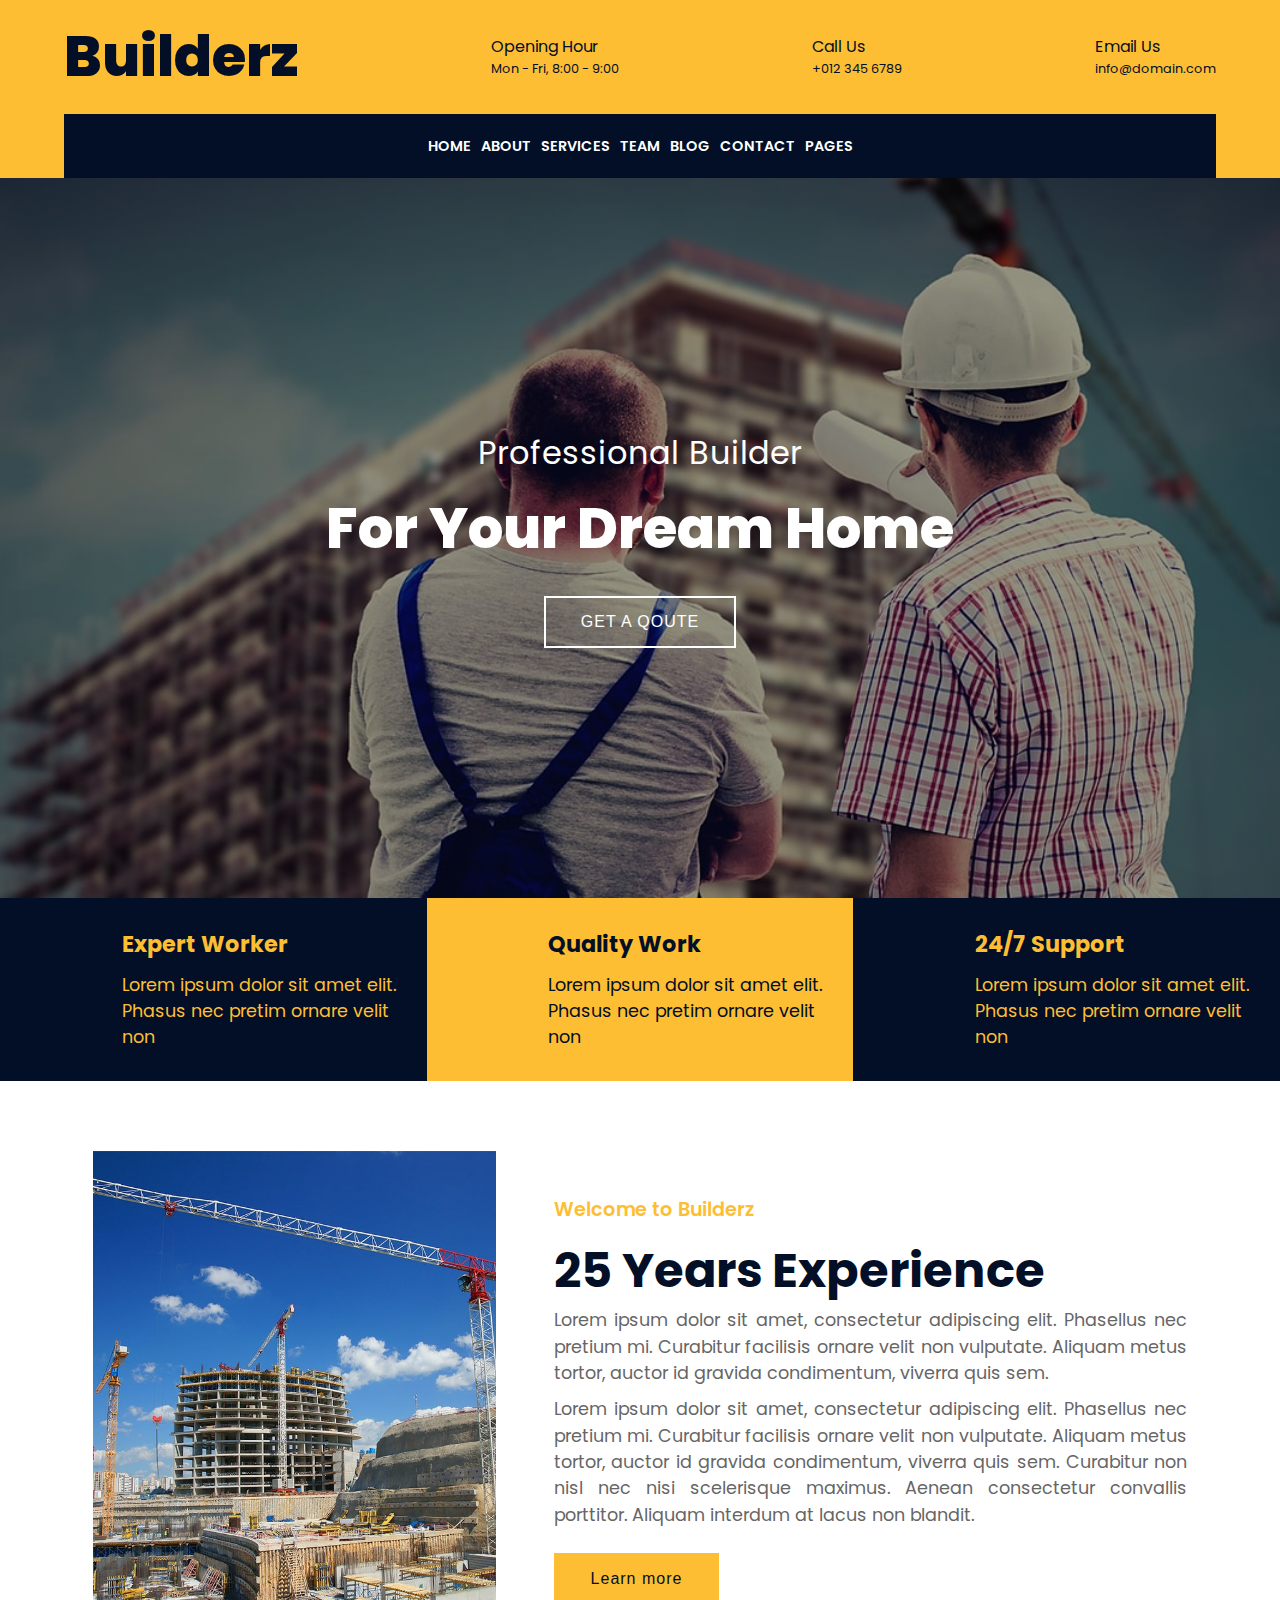
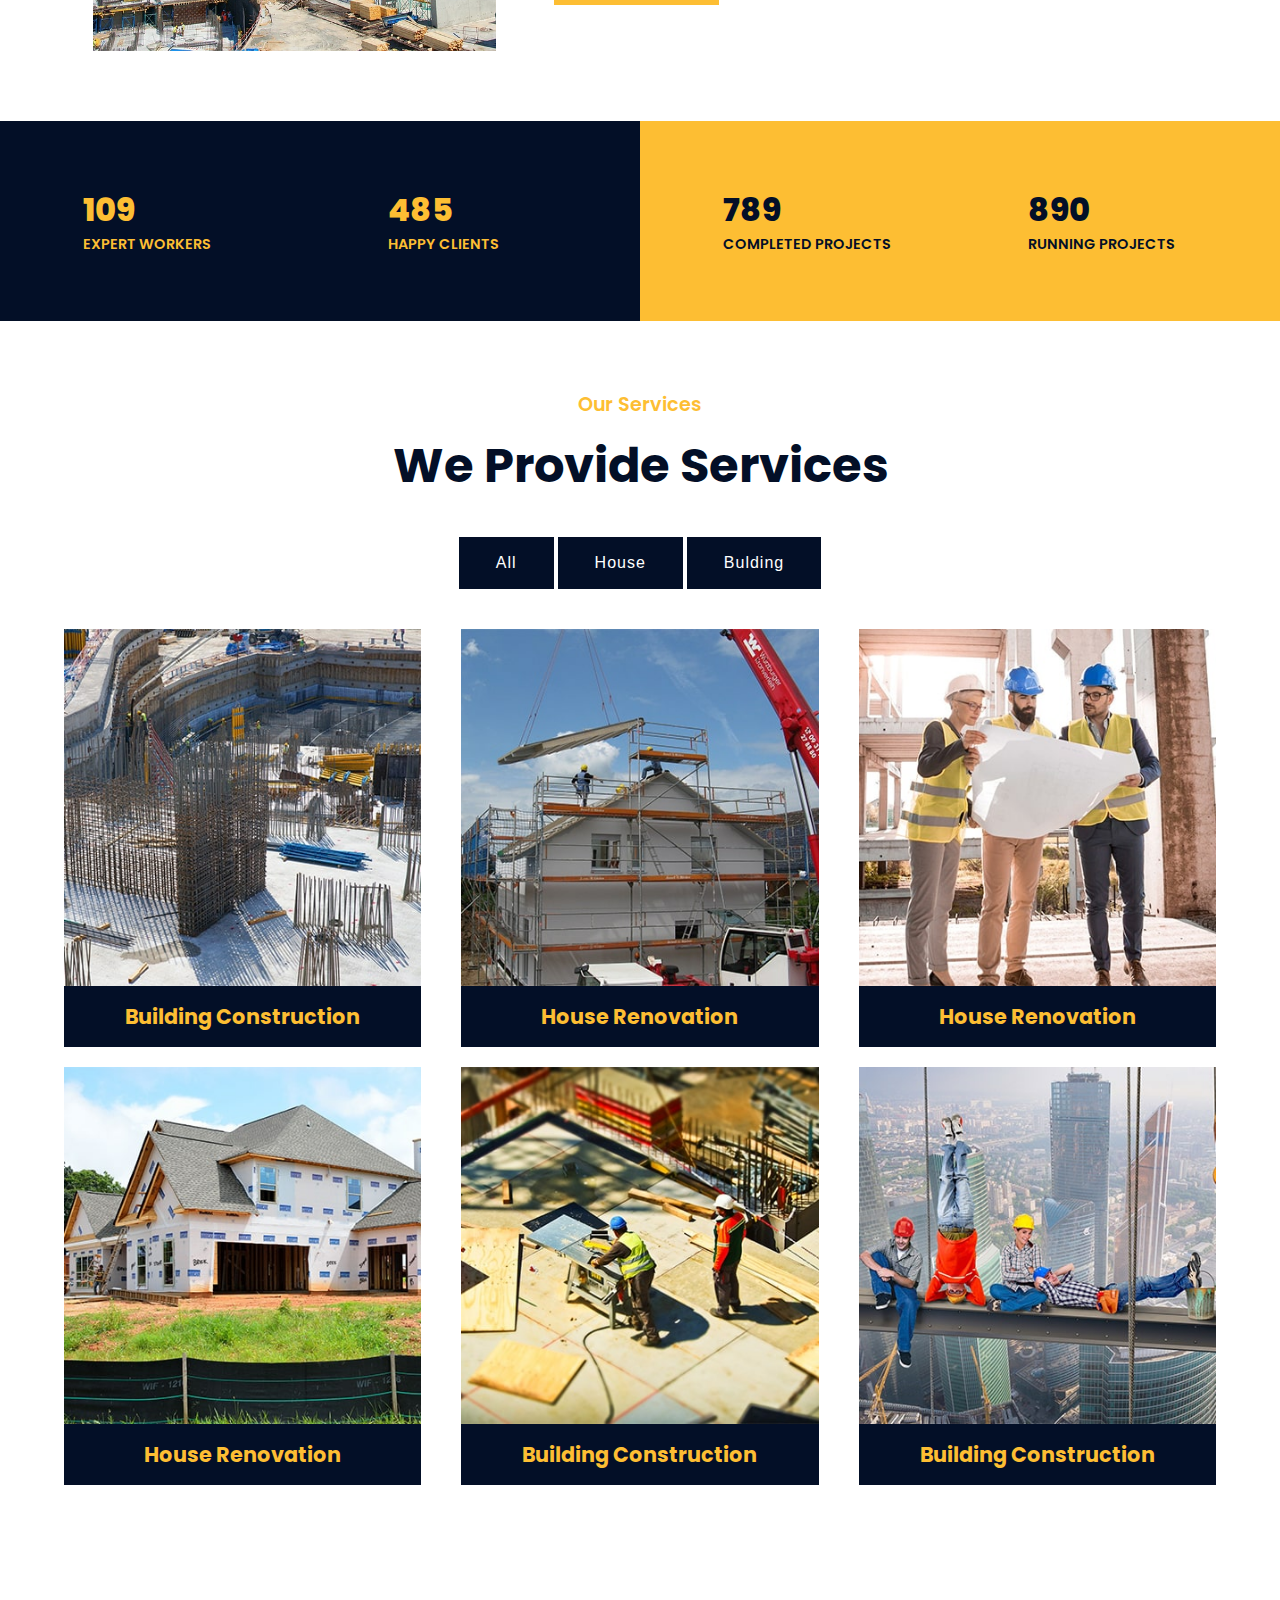
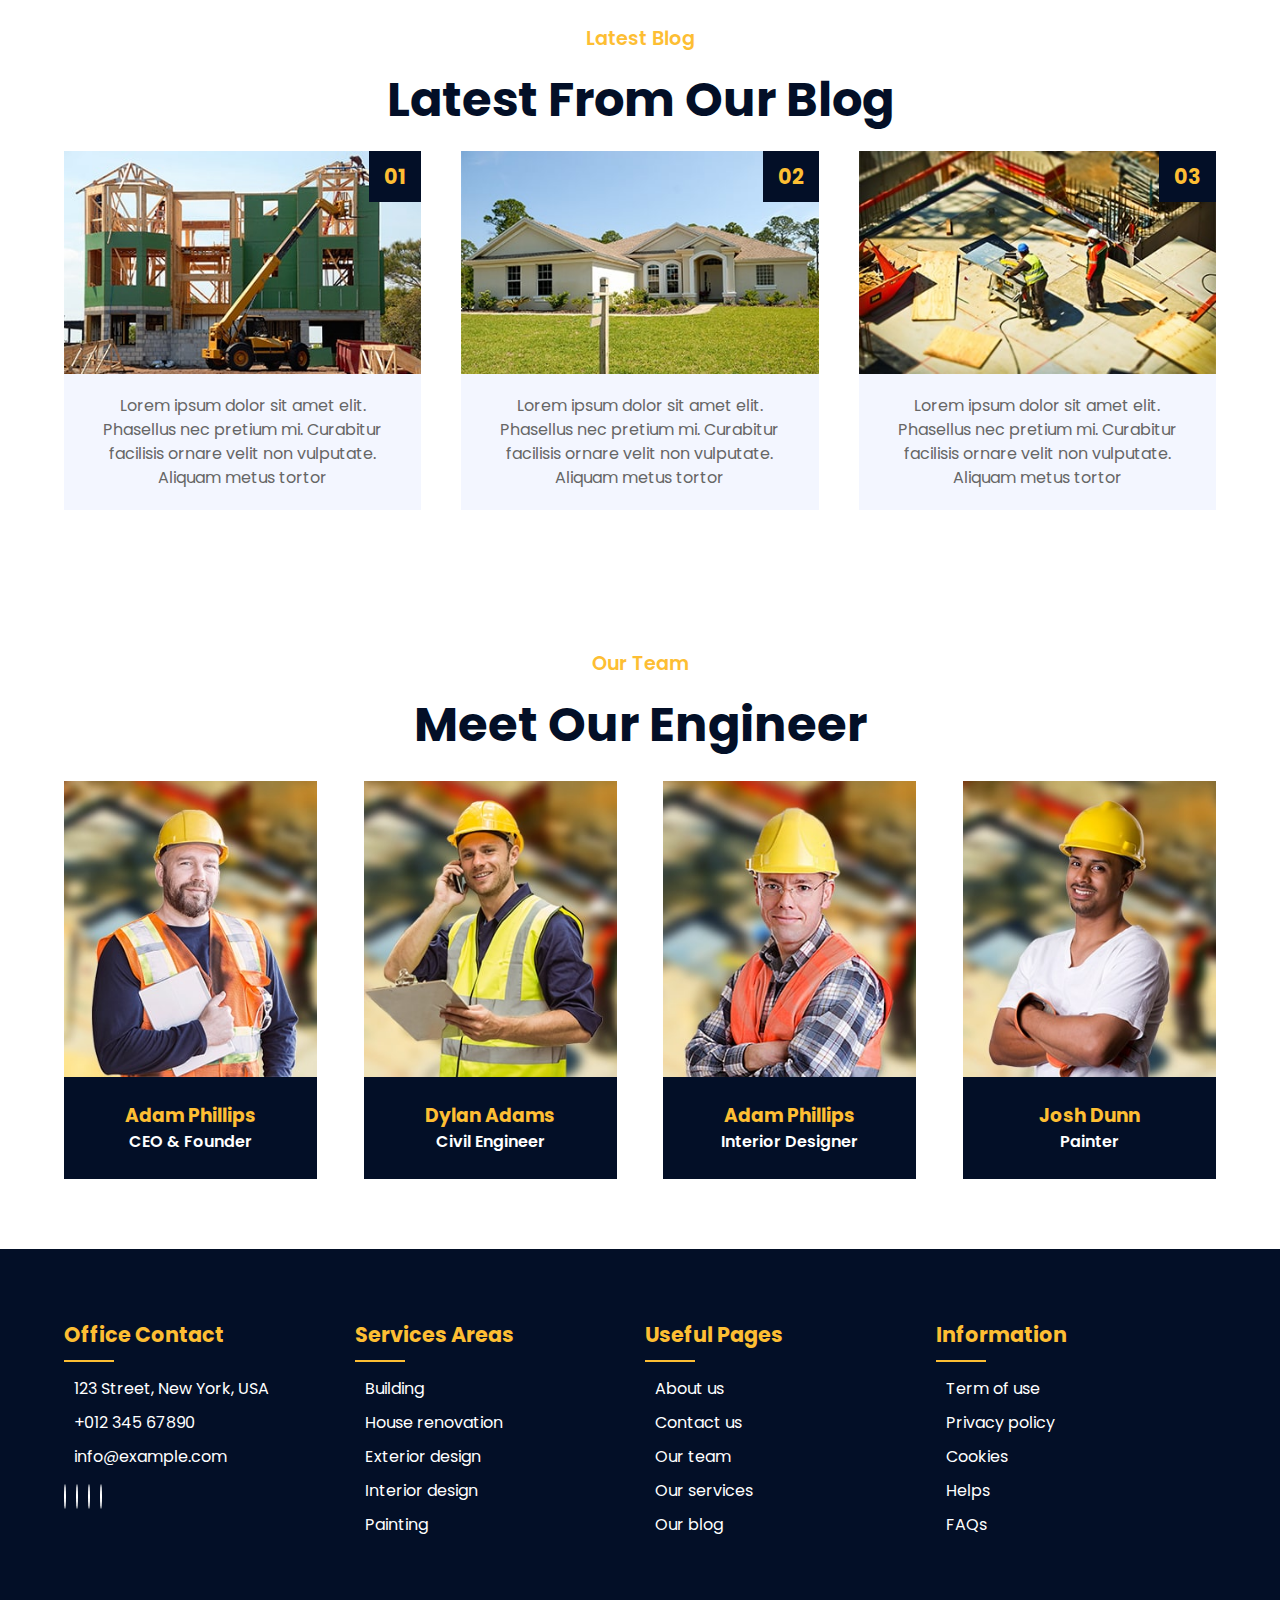
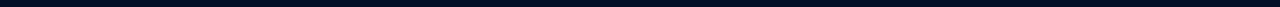
==== Builderz template/index.html @ 989a0bef "Add and style BLOG section" ====
<!DOCTYPE html>
<html lang="en">

<head>
    <meta charset="UTF-8">
    <meta http-equiv="X-UA-Compatible" content="IE=edge">
    <meta name="viewport" content="width=device-width, initial-scale=1.0">
    <title>Builderz template - Contsruction Company</title>

    <!-- Favicon -->
    <link href="" rel="icon" />

    <!-- Google fonts -->
    <link rel="preconnect" href="https://fonts.googleapis.com">
    <link rel="preconnect" href="https://fonts.gstatic.com" crossorigin>
    <link href="https://fonts.googleapis.com/css2?family=Poppins:wght@300;@400;@500;@600;@700;800&display=swap"
        rel="stylesheet">

    <!-- Font awesome link -->
    <link rel="stylesheet" href="https://pro.fontawesome.com/releases/v5.10.0/css/all.css"
        integrity="sha384-AYmEC3Yw5cVb3ZcuHtOA93w35dYTsvhLPVnYs9eStHfGJvOvKxVfELGroGkvsg+p" crossorigin="anonymous" />

    <!-- Custom CSS -->
    <link rel="stylesheet" href="assets/css/style.css">
</head>

<body>


    <!-- Nav section -->
    <nav>
        <div class="nav__top container">
            <a href="index.html" class="nav__top__logo">Builderz</a href="index.html">
            <div class="nav__top__item">
                <i class="far fa-calendar-alt"></i>
                <div>
                    <p>Opening Hour</p>
                    <span>Mon - Fri, 8:00 - 9:00</span>
                </div>
            </div>
            <div class="nav__top__item">
                <i class="far fa-phone-volume"></i>
                <div>
                    <p>Call Us</p>
                    <span>+012 345 6789</span>
                </div>
            </div>
            <div class="nav__top__item">
                <i class="far fa-mail-bulk"></i>
                <div>
                    <p>Email Us</p>
                    <span>info@domain.com</span>
                </div>
            </div>
        </div>
        <div class="nav__bottom container">
            <ul class="nav__list">
                <li class="nav__list__item"><a href="index.html" class="nav__list__item__link">Home</a></li>
                <li class="nav__list__item"><a href="#about" class="nav__list__item__link">About</a></li>
                <li class="nav__list__item"><a href="#services" class="nav__list__item__link">Services</a></li>
                <li class="nav__list__item"><a href="#team" class="nav__list__item__link">Team</a></li>
                <li class="nav__list__item"><a href="#blog" class="nav__list__item__link">Blog</a></li>
                <li class="nav__list__item"><a href="#contact" class="nav__list__item__link">Contact</a></li>
                <li class="nav__list__item">
                    <a href="#" class="nav__list__item__link">
                        Pages <i class="fas fa-caret-down"></i>
                    </a>
                    <div class="nav__item__dropdown open">
                        <a href="#">Blog page</a>
                        <a href="#">Single page</a>
                        <a href="#">Contact page</a>
                    </div>
                </li>
            </ul>
            <div class="nav__mobile container">
                <h4 class="nav__mobile__heading">Menu</h4>
                <i class="far fa-bars" id="hamburger"></i>
            </div>
        </div>
        <div class="nav__mobile__menu openMobileMenu" id="mobileMenu">
            <ul class="container">
                <li id="navItem"><a href="index.html">Home</a></li>
                <li id="navItem"><a href="#about">About</a></li>
                <li id="navItem"><a href="#services">Services</a></li>
                <li id="navItem"><a href="#team">Team</a></li>
                <li id="navItem"><a href="#blog">Blog</a></li>
                <li id="drpdwn"><a href="#">Pages <i class="fas fa-caret-down"></i></a>
                    <div class="open" id="dropdown">
                        <a href="#">Blog page</a>
                        <a href="#">Single page</a>
                        <a href="#">Contact page</a>
                    </div>
                </li>
                <li id="navItem"><a href="#contact">Contact</a></li>
            </ul>
        </div>
    </nav>
    <!-- End Nav section -->


    <!-- Hero section -->
    <section class="hero">
        <hgroup class="hero__headings container">
            <h4 class="hero__headings-1">Professional Builder</h4>
            <h2 class="hero__headings-2">For Your Dream Home</h2>
        </hgroup>
        <button type="button">Get a qoute</button>
    </section>
    <!-- End Hero section -->



    <!-- Sub Hero section -->
    <section class="sub-hero">
        <article class="sub-hero__item">
            <i class="fal fa-user-hard-hat"></i>
            <div class="sub-hero__item__text">
                <h3>Expert Worker</h3>
                <p>Lorem ipsum dolor sit amet elit. Phasus nec pretim ornare velit non</p>
            </div>
        </article>
        <article class="sub-hero__item sub-hero__item--mod">
            <i class="fal fa-city"></i>
            <div class="sub-hero__item__text">
                <h3>Quality Work</h3>
                <p>Lorem ipsum dolor sit amet elit. Phasus nec pretim ornare velit non</p>
            </div>
        </article>
        <article class="sub-hero__item">
            <i class="fal fa-headset"></i>
            <div class="sub-hero__item__text">
                <h3>24/7 Support</h3>
                <p>Lorem ipsum dolor sit amet elit. Phasus nec pretim ornare velit non</p>
            </div>
        </article>
    </section>
    <!-- End Sun Hero section -->



    <!-- About section -->
    <section class="section about container" id="about">
        <article class="about__item">
            <img src="assets/img/about.jpg" alt="about img" class="about__item__img">
        </article>
        <article class="about__item">
            <div class="about__item-heading section__title">Welcome to Builderz</div>
            <div class="about__item-heading section__subtitle">25 Years Experience</div>
            <p class="about__item__text">Lorem ipsum dolor sit amet, consectetur adipiscing elit. Phasellus nec pretium
                mi. Curabitur facilisis ornare velit non vulputate. Aliquam metus tortor, auctor id gravida condimentum,
                viverra quis sem.</p>
            <p class="about__item__text">Lorem ipsum dolor sit amet, consectetur adipiscing elit. Phasellus nec pretium
                mi. Curabitur facilisis ornare velit non vulputate. Aliquam metus tortor, auctor id gravida condimentum,
                viverra quis sem. Curabitur non nisl nec nisi scelerisque maximus. Aenean consectetur convallis
                porttitor. Aliquam interdum at lacus non blandit.</p>
            <button type="button">Learn more</button>
        </article>
    </section>
    <!-- End About section -->


    <!-- Number section -->
    <section class="number">
        <div class="number__left">
            <div class="number__left__item">
                <i class="fal fa-user-hard-hat"></i>
                <div>
                    <h3>109</h3>
                    <p>EXPERT WORKERS</p>
                </div>
            </div>
            <div class="number__left__item">
                <i class="fal fa-city"></i>
                <div>
                    <h3>485</h3>
                    <p>HAPPY CLIENTS</p>
                </div>
            </div>
        </div>
        <div class="number__right">
            <div class="number__right__item">
                <i class="far fa-address-card"></i>
                <div>
                    <h3>789</h3>
                    <p>COMPLETED PROJECTS</p>
                </div>
            </div>
            <div class="number__right__item">
                <i class="fas fa-crutches"></i>
                <div>
                    <h3>890</h3>
                    <p>RUNNING PROJECTS</p>
                </div>
            </div>
        </div>
    </section>
    <!-- End Number section -->



    <!-- Services section -->
    <section class="section services container" id="services">
        <header class="services__header">
            <div class="section__title">Our Services</div>
            <div class="section__subtitle">We Provide Services</div>
        </header>
        <main class="services__content">
            <div class="services__content__categories">
                <button data-category='all'>All</button>
                <button data-category='houseRenovation'>House</button>
                <button data-category='building'>Bulding</button>
            </div>
            <article class="services__content__item" data-category="building">
                <div class="services__content__item__img">
                    <img src="assets/img/service-1.jpg" alt="services-img">
                    <div class="overlay">
                        Lorem ipsum dolor sit amet, consectetur adipiscing elit. Phasellus nec pretium mi. Curabitur
                        facilisis ornare velit non vulputate. Aliquam metus tortor, auctor id gravida condimentum,
                        viverra
                        quis sem.
                    </div>
                </div>
                <div class="services__content__item__group">
                    <p>Building Construction</p>
                </div>
            </article>
            <article class="services__content__item" data-category="houseRenovation">
                <div class="services__content__item__img">
                    <img src="assets/img/service-2.jpg" alt="services-img">
                    <div class="overlay">
                        Lorem ipsum dolor sit amet, consectetur adipiscing elit. Phasellus nec pretium mi. Curabitur
                        facilisis ornare velit non vulputate. Aliquam metus tortor, auctor id gravida condimentum,
                        viverra
                        quis sem.
                    </div>
                </div>
                <div class="services__content__item__group">
                    <p>House Renovation</p>
                </div>
            </article>
            <article class="services__content__item" data-category="houseRenovation">
                <div class="services__content__item__img">
                    <img src="assets/img/service-3.jpg" alt="services-img">
                    <div class="overlay">
                        Lorem ipsum dolor sit amet, consectetur adipiscing elit. Phasellus nec pretium mi. Curabitur
                        facilisis ornare velit non vulputate. Aliquam metus tortor, auctor id gravida condimentum,
                        viverra
                        quis sem.
                    </div>
                </div>
                <div class="services__content__item__group">
                    <p>House Renovation</p>
                </div>
            </article>
            <article class="services__content__item" data-category="houseRenovation">
                <div class="services__content__item__img">
                    <img src="assets/img/service-4.jpg" alt="services-img">
                    <div class="overlay">
                        Lorem ipsum dolor sit amet, consectetur adipiscing elit. Phasellus nec pretium mi. Curabitur
                        facilisis ornare velit non vulputate. Aliquam metus tortor, auctor id gravida condimentum,
                        viverra
                        quis sem.
                    </div>
                </div>
                <div class="services__content__item__group">
                    <p>House Renovation</p>
                </div>
            </article>
            <article class="services__content__item" data-category="building">
                <div class="services__content__item__img">
                    <img src="assets/img/service-5.jpg" alt="services-img">
                    <div class="overlay">
                        Lorem ipsum dolor sit amet, consectetur adipiscing elit. Phasellus nec pretium mi. Curabitur
                        facilisis ornare velit non vulputate. Aliquam metus tortor, auctor id gravida condimentum,
                        viverra
                        quis sem.
                    </div>
                </div>
                <div class="services__content__item__group">
                    <p>Building Construction</p>
                </div>
            </article>
            <article class="services__content__item" data-category="building">
                <div class="services__content__item__img">
                    <img src="assets/img/service-6.jpg" alt="services-img">
                    <div class="overlay">
                        Lorem ipsum dolor sit amet, consectetur adipiscing elit. Phasellus nec pretium mi. Curabitur
                        facilisis ornare velit non vulputate. Aliquam metus tortor, auctor id gravida condimentum,
                        viverra
                        quis sem.
                    </div>
                </div>
                <div class="services__content__item__group">
                    <p>Building Construction</p>
                </div>
            </article>
        </main>
    </section>
    <!-- End Services section -->




    <!-- Blog section -->
    <section class="section blog container" id="blog">
        <header class="blog__header">
            <div class="section__title">Latest Blog</div>
            <div class="section__subtitle">Latest From Our Blog</div>
        </header>

        <div class="blog__content">
            <article class="blog__content__item">
                <img src="assets/img/blog-1.jpg" alt="blog-img" class="blog__content__item__img">
                <div class="blog__content__item__text">
                    Lorem ipsum dolor sit amet elit. Phasellus nec pretium mi. Curabitur facilisis ornare velit non
                    vulputate. Aliquam metus tortor
                </div>
                <div class="blog__content__item__heading">
                    01
                </div>
            </article>
            <article class="blog__content__item">
                <img src="assets/img/blog-2.jpg" alt="blog-img" class="blog__content__item__img">
                <div class="blog__content__item__text">
                    Lorem ipsum dolor sit amet elit. Phasellus nec pretium mi. Curabitur facilisis ornare velit non
                    vulputate. Aliquam metus tortor
                </div>
                <div class="blog__content__item__heading">
                    02
                </div>
            </article>
            <article class="blog__content__item">
                <img src="assets/img/blog-3.jpg" alt="blog-img" class="blog__content__item__img">
                <div class="blog__content__item__text">
                    Lorem ipsum dolor sit amet elit. Phasellus nec pretium mi. Curabitur facilisis ornare velit non
                    vulputate. Aliquam metus tortor
                </div>
                <div class="blog__content__item__heading">
                    03
                </div>
            </article>
        </div>
    </section>
    <!-- End Blog section -->



    <!-- Team section -->
    <section class="section team container" id="team">
        <header class="team__header">
            <div class="section__title">Our Team</div>
            <div class="section__subtitle">Meet Our Engineer</div>
        </header>
        <div class="team__content">
            <article class="team__content__item">
                <img src="assets/img/team-1.jpg" alt="team-img">
                <div class="team__content__item__text">
                    <h3>Adam Phillips</h3>
                    <p>CEO & Founder</p>
                </div>
                <div class="team__content__item__icons">
                    <a href=""> <i class="fab fa-twitter twitter"></i></a>
                    <a href=""><i class="fab fa-facebook-f facebook"></i></a>
                    <a href=""> <i class="fab fa-instagram instagram"></i></a>
                    <a href=""> <i class="fab fa-linkedin-in linkedin"></i></a>
                </div>
            </article>
            <article class="team__content__item">
                <img src="assets/img/team-2.jpg" alt="team-img">
                <div class="team__content__item__text">
                    <h3>Dylan Adams</h3>
                    <p>Civil Engineer</p>
                </div>
                <div class="team__content__item__icons">
                    <a href=""> <i class="fab fa-twitter twitter"></i></a>
                    <a href=""><i class="fab fa-facebook-f facebook"></i></a>
                    <a href=""> <i class="fab fa-instagram instagram"></i></a>
                    <a href=""> <i class="fab fa-linkedin-in linkedin"></i></a>
                </div>
            </article>
            <article class="team__content__item">
                <img src="assets/img/team-3.jpg" alt="team-img">
                <div class="team__content__item__text">
                    <h3>Adam Phillips</h3>
                    <p>Interior Designer</p>
                </div>
                <div class="team__content__item__icons">
                    <a href=""> <i class="fab fa-twitter twitter"></i></a>
                    <a href=""><i class="fab fa-facebook-f facebook"></i></a>
                    <a href=""> <i class="fab fa-instagram instagram"></i></a>
                    <a href=""> <i class="fab fa-linkedin-in linkedin"></i></a>
                </div>
            </article>
            <article class="team__content__item">
                <img src="assets/img/team-4.jpg" alt="team-img">
                <div class="team__content__item__text">
                    <h3>Josh Dunn</h3>
                    <p>Painter</p>
                </div>
                <div class="team__content__item__icons">
                    <a href=""> <i class="fab fa-twitter twitter"></i></a>
                    <a href=""><i class="fab fa-facebook-f facebook"></i></a>
                    <a href=""> <i class="fab fa-instagram instagram"></i></a>
                    <a href=""> <i class="fab fa-linkedin-in linkedin"></i></a>
                </div>
            </article>
        </div>
    </section>
    <!-- End Team section -->



    <!-- Footer section -->
    <footer class="section">
        <div class="footer__content container">
            <article class="footer__content__item">
                <h3 class="footer__content__item__heading">Office Contact</h3>
                <ul class="footer__content__Item__list">
                    <li><a href="#"><i class="fas fa-map-marker-alt"></i>123 Street, New York, USA</a></li>
                    <li><a href="#"><i class="fas fa-phone-alt"></i>+012 345 67890</a></li>
                    <li><a href="#"><i class="fas fa-envelope"></i>info@example.com</a></li>
                </ul>
                <div class="footer__content__item__social">
                    <a href="#"><i class="fab fa-twitter"></i></a>
                    <a href="#"><i class="fab fa-facebook-f"></i></a>
                    <a href="#"><i class="fab fa-instagram"></i></a>
                    <a href="#"><i class="fab fa-linkedin-in"></i></a>
                </div>
            </article>
            <article class="footer__content__item">
                <h3 class="footer__content__item__heading">Services Areas </h3>
                <ul class="footer__content__Item__list">
                    <li><a href="#"><i class="fad fa-angle-right"></i>Building</a></li>
                    <li><a href="#"><i class="fad fa-angle-right"></i>House renovation</a></li>
                    <li><a href="#"><i class="fad fa-angle-right"></i>Exterior design</a></li>
                    <li><a href="#"><i class="fad fa-angle-right"></i>Interior design</a></li>
                    <li><a href="#"><i class="fad fa-angle-right"></i>Painting</a></li>
                </ul>
            </article>
            <article class="footer__content__item">
                <h3 class="footer__content__item__heading">Useful Pages</h3>
                <ul class="footer__content__Item__list">
                    <li><a href="#about"><i class="fad fa-angle-right"></i>About us</a></li>
                    <li><a href="#contact"><i class="fad fa-angle-right"></i>Contact us</a></li>
                    <li><a href="#team"><i class="fad fa-angle-right"></i>Our team</a></li>
                    <li><a href="#services"><i class="fad fa-angle-right"></i>Our services</a></li>
                    <li><a href="#blog"><i class="fad fa-angle-right"></i>Our blog</a></li>
                </ul>
            </article>
            <article class="footer__content__item">
                <h3 class="footer__content__item__heading">Information</h3>
                <ul class="footer__content__Item__list">
                    <li><a href="#"><i class="fad fa-angle-right"></i>Term of use</a></li>
                    <li><a href="#"><i class="fad fa-angle-right"></i>Privacy policy</a></li>
                    <li><a href="#"><i class="fad fa-angle-right"></i>Cookies</a></li>
                    <li><a href="#"><i class="fad fa-angle-right"></i>Helps</a></li>
                    <li><a href="#"><i class="fad fa-angle-right"></i>FAQs</a></li>
                </ul>
            </article>
        </div>
    </footer>
    <!-- End Footer section -->

    <!-- Custom JS -->
    <script src="assets/js/main.js"></script>

</body>

</html>
---- Builderz template/assets/css/style.css ----
/*----------------------------------------
EXTERNAL FILES
----------------------------------------*/
/*----------------------------------------
PARTIALS
----------------------------------------*/
* {
  box-sizing: border-box;
  margin: 0px;
  padding: 0px;
  scroll-behavior: smooth; }

body {
  color: #666666;
  line-height: 1.5;
  font-family: 'Poppins', sans-serif;
  font-size: 16px;
  overflow-x: hidden; }

h1,
h2,
h3,
h4,
h5,
h6 {
  color: #030f27; }

a {
  text-decoration: none;
  transition: 0.15s ease-in-out;
  color: #666666; }
  a:hover, a:focus, a:active {
    cursor: pointer;
    transition: 0.35s ease-in;
    outline: none;
    color: #fdbe33; }

ul {
  list-style-type: none; }

img {
  width: 100%; }

p {
  font-size: 1rem; }
  @media (max-width: 768px) {
    p {
      font-size: 0.8rem; } }

i {
  cursor: pointer;
  transition: 0.15s ease-in-out; }
  i:hover {
    transition: 0.35s ease-in; }

input {
  outline: none;
  border: none; }

.container {
  width: 90%;
  margin: 0px auto; }

.section {
  padding: 70px 0px; }
  .section__title {
    font-weight: 600;
    margin-bottom: 10px;
    font-size: 1.2rem;
    color: #fdbe33; }
  .section__subtitle {
    margin: 0;
    font-size: 3rem;
    font-weight: 700;
    color: #030f27; }
    @media (max-width: 768px) {
      .section__subtitle {
        font-size: 2rem; } }
    @media (max-width: 450px) {
      .section__subtitle {
        font-size: 1.5rem; } }

nav {
  background-color: #fdbe33; }
  nav .nav__top {
    display: flex;
    justify-content: space-between;
    align-items: center;
    flex-direction: row;
    flex-wrap: nowrap;
    gap: 0px;
    padding: 15px 0px; }
    @media (max-width: 992px) {
      nav .nav__top {
        justify-content: center; } }
    nav .nav__top__logo {
      font-size: 3.5rem;
      font-weight: 800;
      color: #030f27; }
      @media (max-width: 992px) {
        nav .nav__top__logo {
          text-align: center; } }
      @media (max-width: 450px) {
        nav .nav__top__logo {
          font-size: 2rem; } }
    nav .nav__top__item {
      color: #030f27;
      display: flex;
      justify-content: center;
      align-items: center;
      flex-direction: row;
      flex-wrap: nowrap;
      gap: 0px; }
      @media (max-width: 992px) {
        nav .nav__top__item {
          display: none; } }
      nav .nav__top__item i {
        font-size: 2rem;
        font-weight: 300; }
      nav .nav__top__item div {
        margin-left: 15px;
        font-size: 0.8rem; }
  nav .nav__bottom {
    background-color: #030f27;
    color: #fff;
    padding: 20px 0px; }
    @media (max-width: 992px) {
      nav .nav__bottom {
        width: 100%; } }
    nav .nav__bottom .nav__list {
      display: flex;
      justify-content: center;
      align-items: center;
      flex-direction: row;
      flex-wrap: nowrap;
      gap: 0px; }
      @media (max-width: 992px) {
        nav .nav__bottom .nav__list {
          display: none; } }
      nav .nav__bottom .nav__list__item:not(:last-child) {
        margin-right: 10px; }
      nav .nav__bottom .nav__list__item:last-child {
        position: relative;
        transition: 0.15s ease-in-out; }
        nav .nav__bottom .nav__list__item:last-child .nav__item__dropdown {
          position: absolute;
          top: 80%;
          right: auto;
          bottom: auto;
          left: 0px;
          width: 150px;
          height: auto;
          background-color: #fff;
          padding: 15px;
          z-index: 100; }
          nav .nav__bottom .nav__list__item:last-child .nav__item__dropdown.open {
            display: none; }
          nav .nav__bottom .nav__list__item:last-child .nav__item__dropdown a {
            color: #030f27; }
      nav .nav__bottom .nav__list__item__link {
        color: #fff;
        text-transform: uppercase;
        font-weight: 600;
        font-size: 0.9rem; }
        nav .nav__bottom .nav__list__item__link:hover {
          color: #fdbe33; }
    nav .nav__bottom .nav__mobile {
      display: flex;
      justify-content: space-between;
      align-items: center;
      flex-direction: row;
      flex-wrap: nowrap;
      gap: 0px;
      display: none; }
      @media (max-width: 992px) {
        nav .nav__bottom .nav__mobile {
          display: flex; } }
      nav .nav__bottom .nav__mobile__heading {
        color: #fff;
        text-transform: uppercase;
        font-weight: 400;
        font-size: 1.2rem; }
      nav .nav__bottom .nav__mobile i {
        font-size: 1.5rem;
        z-index: 101; }
  nav .nav__mobile__menu {
    background-color: #fff; }
    @media (min-width: 992px) {
      nav .nav__mobile__menu {
        display: none; } }
    nav .nav__mobile__menu.openMobileMenu {
      display: none; }
    nav .nav__mobile__menu ul li {
      margin-bottom: 10px; }
      nav .nav__mobile__menu ul li:nth-child(6) div {
        background-color: #030f27;
        padding: 15px;
        width: 100%;
        margin: 10px 0px; }
        nav .nav__mobile__menu ul li:nth-child(6) div.open {
          display: none; }
        nav .nav__mobile__menu ul li:nth-child(6) div a {
          color: #fff; }
      nav .nav__mobile__menu ul li a {
        color: #030f27;
        display: block; }
        nav .nav__mobile__menu ul li a:hover {
          color: #fdbe33; }

.hero {
  background: linear-gradient(rgba(0, 0, 0, 0.4), rgba(0, 0, 0, 0.4)), url("../../assets/img/carousel-3.jpg");
  height: 80vh;
  width: 100%;
  background-size: cover;
  background-position: center;
  background-repeat: no-repeat;
  display: flex;
  justify-content: center;
  align-items: center;
  flex-direction: column;
  flex-wrap: nowrap;
  gap: 0px;
  text-align: center; }
  .hero__headings {
    display: flex;
    justify-content: center;
    align-items: center;
    flex-direction: column;
    flex-wrap: nowrap;
    gap: 0px; }
    .hero__headings-1 {
      color: #fff;
      margin-bottom: 10px;
      letter-spacing: 1px;
      font-size: 2rem;
      font-weight: 400; }
      @media (max-width: 576px) {
        .hero__headings-1 {
          font-size: 1.5rem; } }
      @media (max-width: 450px) {
        .hero__headings-1 {
          font-size: 1rem; } }
    .hero__headings-2 {
      color: #fff;
      font-size: 3.5rem;
      margin-bottom: 10px;
      font-weight: 800; }
      @media (max-width: 768px) {
        .hero__headings-2 {
          font-size: 3rem; } }
      @media (max-width: 576px) {
        .hero__headings-2 {
          font-size: 2rem; } }
      @media (max-width: 450px) {
        .hero__headings-2 {
          font-size: 1.8rem; } }
  .hero button {
    text-transform: uppercase;
    margin-top: 15px;
    padding: 15px 35px;
    font-size: 1rem;
    font-weight: 500;
    letter-spacing: 1px;
    border: 2px solid #fff;
    background: transparent;
    color: #fff;
    transition: 0.15s ease-in-out; }
    .hero button:hover {
      transition: 0.35s ease-in;
      cursor: pointer;
      background-color: #fdbe33;
      color: #030f27; }
    @media (max-width: 576px) {
      .hero button {
        padding: 10px 25px;
        font-size: 0.9rem; } }

.sub-hero {
  display: grid;
  grid-template-columns: repeat(12, 1fr);
  grid-auto-rows: auto;
  grid-gap: 0px;
  justify-content: flex-start;
  align-items: center; }
  .sub-hero__item {
    grid-column: span 4;
    padding: 30px;
    display: grid;
    grid-template-columns: repeat(12, 1fr);
    grid-auto-rows: auto;
    grid-gap: 0px;
    justify-content: flex-start;
    align-items: center;
    background-color: #030f27; }
    .sub-hero__item i {
      grid-column: span 3;
      font-size: 2.5rem;
      justify-self: center;
      color: #fdbe33; }
      @media (max-width: 992px) {
        .sub-hero__item i {
          grid-column: span 1;
          justify-self: flex-start; } }
      @media (max-width: 768px) {
        .sub-hero__item i {
          grid-column: span 12;
          justify-self: center; } }
      @media (max-width: 576px) {
        .sub-hero__item i {
          font-size: 2rem;
          margin-bottom: 10px; } }
    .sub-hero__item__text {
      color: #fdbe33;
      grid-column: span 9; }
      @media (max-width: 992px) {
        .sub-hero__item__text {
          grid-column: span 11; } }
      @media (max-width: 768px) {
        .sub-hero__item__text {
          text-align: center;
          grid-column: span 12; } }
      .sub-hero__item__text h3 {
        color: #fdbe33;
        font-size: 1.4rem; }
        @media (max-width: 576px) {
          .sub-hero__item__text h3 {
            font-size: 1.2rem; } }
      .sub-hero__item__text p {
        margin-top: 10px;
        font-size: 1.1rem; }
    @media (max-width: 992px) {
      .sub-hero__item {
        grid-column: span 12; } }
    .sub-hero__item--mod {
      background-color: #fdbe33; }
      .sub-hero__item--mod i {
        color: #030f27; }
      .sub-hero__item--mod .sub-hero__item__text {
        color: #030f27; }
        .sub-hero__item--mod .sub-hero__item__text h3 {
          color: #030f27; }

.about {
  display: flex;
  justify-content: space-around;
  align-items: center;
  flex-direction: row;
  flex-wrap: wrap;
  gap: 0px; }
  @media (max-width: 992px) {
    .about {
      justify-content: center; } }
  .about__item:nth-child(1) {
    flex: 0 0 35%; }
    @media (max-width: 992px) {
      .about__item:nth-child(1) {
        flex: 0 0 70%;
        order: 3; } }
    @media (max-width: 768px) {
      .about__item:nth-child(1) {
        flex: 0 0 90%; } }
  .about__item:nth-child(2) {
    flex: 0 0 55%; }
    @media (max-width: 992px) {
      .about__item:nth-child(2) {
        flex: 0 0 70%;
        margin-bottom: 20px;
        order: 2; } }
    @media (max-width: 768px) {
      .about__item:nth-child(2) {
        flex: 0 0 90%; } }
  .about__item__img {
    width: 100%;
    resize: both;
    object-fit: cover;
    vertical-align: middle;
    height: 500px; }
    @media (max-width: 992px) {
      .about__item__img {
        height: 450px; } }
    @media (max-width: 576px) {
      .about__item__img {
        height: 350px; } }
    @media (max-width: 450px) {
      .about__item__img {
        height: 300px; } }
  .about__item__text {
    margin-bottom: 10px;
    text-align: justify;
    font-size: 1.1rem; }
    @media (max-width: 576px) {
      .about__item__text {
        font-size: 0.8rem; } }
  .about__item button {
    margin-top: 15px;
    padding: 15px 35px;
    font-size: 1rem;
    font-weight: 500;
    letter-spacing: 1px;
    border: 2px solid #fdbe33;
    background: #fdbe33;
    color: #030f27;
    transition: 0.15s ease-in-out; }
    .about__item button:hover {
      transition: 0.35s ease-in;
      cursor: pointer;
      background-color: #030f27;
      color: #fdbe33; }
    @media (max-width: 576px) {
      .about__item button {
        padding: 10px 25px;
        font-size: 0.9rem; } }

.number {
  display: grid;
  grid-template-columns: repeat(12, 1fr);
  grid-auto-rows: auto;
  grid-gap: 0px;
  justify-content: center;
  align-items: center; }
  .number__left {
    grid-column: span 6;
    display: grid;
    grid-template-columns: repeat(12, 1fr);
    grid-auto-rows: 200px;
    grid-gap: 10px;
    justify-content: center;
    align-items: center;
    background-color: #030f27;
    padding: 0px 20px; }
    @media (max-width: 992px) {
      .number__left {
        grid-column: span 12; } }
    @media (max-width: 450px) {
      .number__left {
        gap: 0px;
        grid-auto-rows: 170px; } }
    .number__left__item {
      grid-column: span 6;
      display: grid;
      grid-template-columns: repeat(12, 1fr);
      grid-auto-rows: auto;
      grid-gap: 20px;
      justify-content: center;
      align-items: center; }
      @media (max-width: 450px) {
        .number__left__item {
          grid-column: span 12; } }
      .number__left__item i {
        grid-column: span 2;
        font-size: 2.2rem;
        color: #fdbe33; }
        @media (max-width: 576px) {
          .number__left__item i {
            grid-column: span 12;
            text-align: center; } }
      .number__left__item div {
        grid-column: span 10;
        margin-left: 10px; }
        @media (max-width: 576px) {
          .number__left__item div {
            grid-column: span 12;
            text-align: center; } }
        .number__left__item div h3 {
          color: #fdbe33;
          font-weight: 800;
          font-size: 2rem; }
        .number__left__item div p {
          font-weight: 600;
          font-size: 0.9rem;
          color: #fdbe33; }
  .number__right {
    grid-column: span 6;
    display: grid;
    grid-template-columns: repeat(12, 1fr);
    grid-auto-rows: 200px;
    grid-gap: 10px;
    justify-content: center;
    align-items: center;
    background-color: #fdbe33;
    padding: 0px 20px; }
    @media (max-width: 992px) {
      .number__right {
        grid-column: span 12; } }
    @media (max-width: 450px) {
      .number__right {
        gap: 0px;
        grid-auto-rows: 170px; } }
    .number__right__item {
      grid-column: span 6;
      display: grid;
      grid-template-columns: repeat(12, 1fr);
      grid-auto-rows: auto;
      grid-gap: 20px;
      justify-content: center;
      align-items: center; }
      @media (max-width: 450px) {
        .number__right__item {
          grid-column: span 12; } }
      .number__right__item i {
        grid-column: span 2;
        font-size: 2.2rem;
        color: #030f27; }
        @media (max-width: 576px) {
          .number__right__item i {
            grid-column: span 12;
            text-align: center; } }
      .number__right__item div {
        grid-column: span 10;
        margin-left: 10px; }
        @media (max-width: 576px) {
          .number__right__item div {
            grid-column: span 12;
            text-align: center; } }
        .number__right__item div h3 {
          color: #030f27;
          font-weight: 800;
          font-size: 2rem; }
        .number__right__item div p {
          font-weight: 600;
          font-size: 0.9rem;
          color: #030f27; }

.services__header {
  text-align: center; }
.services__content {
  display: flex;
  justify-content: space-between;
  align-items: center;
  flex-direction: row;
  flex-wrap: wrap;
  gap: 0px; }
  @media (max-width: 576px) {
    .services__content {
      justify-content: center; } }
  .services__content__categories {
    flex: 0 0 100%;
    text-align: center;
    margin: 20px 0px; }
    .services__content__categories button {
      margin-top: 15px;
      padding: 15px 35px;
      font-size: 1rem;
      font-weight: 500;
      letter-spacing: 1px;
      border: 2px solid #030f27;
      background: #030f27;
      color: #fff;
      transition: 0.15s ease-in-out; }
      .services__content__categories button:hover {
        transition: 0.35s ease-in;
        cursor: pointer;
        background-color: transparent;
        color: #030f27; }
      @media (max-width: 576px) {
        .services__content__categories button {
          padding: 10px 25px;
          font-size: 0.9rem; } }
  .services__content__item {
    flex: 0 0 31%;
    margin-top: 20px; }
    .services__content__item:hover .overlay {
      visibility: visible;
      transition: 0.15s ease-in-out; }
    @media (max-width: 992px) {
      .services__content__item {
        flex: 0 0 47%; } }
    @media (max-width: 576px) {
      .services__content__item {
        flex: 0 0 100%; } }
    .services__content__item__img {
      position: relative; }
      .services__content__item__img img {
        resize: both;
        vertical-align: middle;
        object-fit: cover; }
      .services__content__item__img .overlay {
        position: absolute;
        top: 0px;
        right: 0px;
        bottom: 0px;
        left: 0px;
        width: auto;
        height: auto;
        background-color: #030f27;
        opacity: 0.75;
        color: #fff;
        text-align: center;
        padding: 15px;
        display: flex;
        justify-content: center;
        align-items: center;
        flex-direction: row;
        flex-wrap: nowrap;
        gap: 0px;
        visibility: hidden; }
    .services__content__item__group {
      background-color: #030f27;
      padding: 15px;
      text-align: center;
      color: #fdbe33; }
      .services__content__item__group p {
        font-weight: 700;
        font-size: 1.3rem; }
        @media (max-width: 576px) {
          .services__content__item__group p {
            font-size: 1rem; } }
        @media (max-width: 450px) {
          .services__content__item__group p {
            font-size: 0.8rem; } }

.blog__header {
  text-align: center; }
.blog__content {
  display: flex;
  justify-content: space-between;
  align-items: center;
  flex-direction: row;
  flex-wrap: wrap;
  gap: 0px; }
  @media (max-width: 768px) {
    .blog__content {
      justify-content: center; } }
  .blog__content__item {
    flex: 0 0 31%;
    margin-top: 15px;
    position: relative;
    overflow: hidden;
    transition: 0.35s ease-in; }
    .blog__content__item:hover .blog__content__item__img {
      transform: scale(1.1);
      transition: 0.15s ease-in-out; }
    @media (max-width: 992px) {
      .blog__content__item {
        flex: 0 0 47%; } }
    @media (max-width: 768px) {
      .blog__content__item {
        flex: 0 0 80%;
        margin-top: 20px; } }
    @media (max-width: 576px) {
      .blog__content__item {
        flex: 0 0 90%; } }
    @media (max-width: 450px) {
      .blog__content__item {
        flex: 0 0 100%; } }
    .blog__content__item__img {
      width: 100%;
      resize: both;
      vertical-align: middle;
      object-fit: cover; }
    .blog__content__item__text {
      background-color: #f3f6ff;
      padding: 20px 35px;
      text-align: center; }
    .blog__content__item__heading {
      position: absolute;
      top: 0px;
      right: 0px;
      bottom: auto;
      left: auto;
      width: auto;
      height: auto;
      padding: 10px 15px;
      background-color: #030f27;
      color: #fdbe33;
      font-weight: 700;
      font-size: 1.3rem; }

.team__header {
  text-align: center; }
.team__content {
  display: flex;
  justify-content: space-between;
  align-items: center;
  flex-direction: row;
  flex-wrap: wrap;
  gap: 0px; }
  @media (max-width: 768px) {
    .team__content {
      justify-content: center; } }
  .team__content__item {
    flex: 0 0 22%;
    margin-top: 20px;
    position: relative; }
    @media (max-width: 992px) {
      .team__content__item {
        flex: 0 0 47%; } }
    @media (max-width: 768px) {
      .team__content__item {
        flex: 0 0 80%; } }
    @media (max-width: 450px) {
      .team__content__item {
        flex: 0 0 100%; } }
    .team__content__item:hover .team__content__item__text {
      transition: 0.35s ease-in;
      background-color: #fdbe33; }
    .team__content__item:hover .team__content__item__text h3 {
      color: #030f27;
      transition: 0.35s ease-in;
      transform: scale(1.1); }
    .team__content__item:hover .team__content__item__icons {
      opacity: 1;
      transition: 0.35s ease-in; }
    .team__content__item img {
      resize: both;
      height: auto;
      vertical-align: middle; }
    .team__content__item__text {
      background-color: #030f27;
      padding: 25px 0px;
      text-align: center; }
      .team__content__item__text h3 {
        color: #fdbe33;
        transition: 0.15s ease-in-out; }
      .team__content__item__text p {
        color: #fff;
        font-weight: 600; }
    .team__content__item__icons {
      position: absolute;
      top: 0px;
      left: 0px;
      display: flex;
      justify-content: flex-start;
      align-items: flex-start;
      flex-direction: column;
      flex-wrap: nowrap;
      gap: 0px;
      opacity: 0;
      transition: 0.15s ease-in-out; }
      .team__content__item__icons i {
        color: #fff;
        font-size: 1.2rem;
        width: 50px;
        height: 50px;
        line-height: 50px;
        text-align: center; }
        .team__content__item__icons i.twitter {
          background: #00acee; }
        .team__content__item__icons i.facebook {
          background: #3b5998; }
        .team__content__item__icons i.instagram {
          background: #3f729b; }
        .team__content__item__icons i.linkedin {
          background: #0e76a8; }

footer {
  background-color: #030f27; }
  footer .footer__content {
    display: grid;
    grid-template-columns: repeat(12, 1fr);
    grid-auto-rows: auto;
    grid-gap: 10px;
    justify-content: center;
    align-items: flex-start; }
    footer .footer__content__item {
      grid-column: span 3; }
      @media (max-width: 1200px) {
        footer .footer__content__item {
          grid-column: span 6;
          margin-top: 15px; } }
      @media (max-width: 768px) {
        footer .footer__content__item {
          grid-column: span 12; } }
      footer .footer__content__item__social {
        margin-top: 10px; }
        footer .footer__content__item__social a {
          color: #fff; }
          footer .footer__content__item__social a:not(:last-child) {
            margin-right: 10px; }
          footer .footer__content__item__social a:hover {
            color: #030f27; }
          footer .footer__content__item__social a i {
            width: 35px;
            height: 35px;
            line-height: 35px;
            text-align: center;
            border-radius: 50%;
            border: 1px solid #fff; }
            footer .footer__content__item__social a i:hover {
              background-color: #fdbe33; }
      footer .footer__content__item__heading {
        color: #fdbe33;
        font-size: 1.3rem; }
        footer .footer__content__item__heading::after {
          display: block;
          content: "";
          margin: 10px 0px;
          height: 2px;
          background-color: #fdbe33;
          width: 50px; }
      footer .footer__content__item ul {
        margin-top: 15px; }
        footer .footer__content__item ul li:not(:last-child) {
          margin-bottom: 10px; }
        footer .footer__content__item ul li a {
          color: #fff; }
          footer .footer__content__item ul li a:hover {
            color: #fdbe33; }
          footer .footer__content__item ul li a i {
            margin-right: 10px; }

/*# sourceMappingURL=style.css.map */
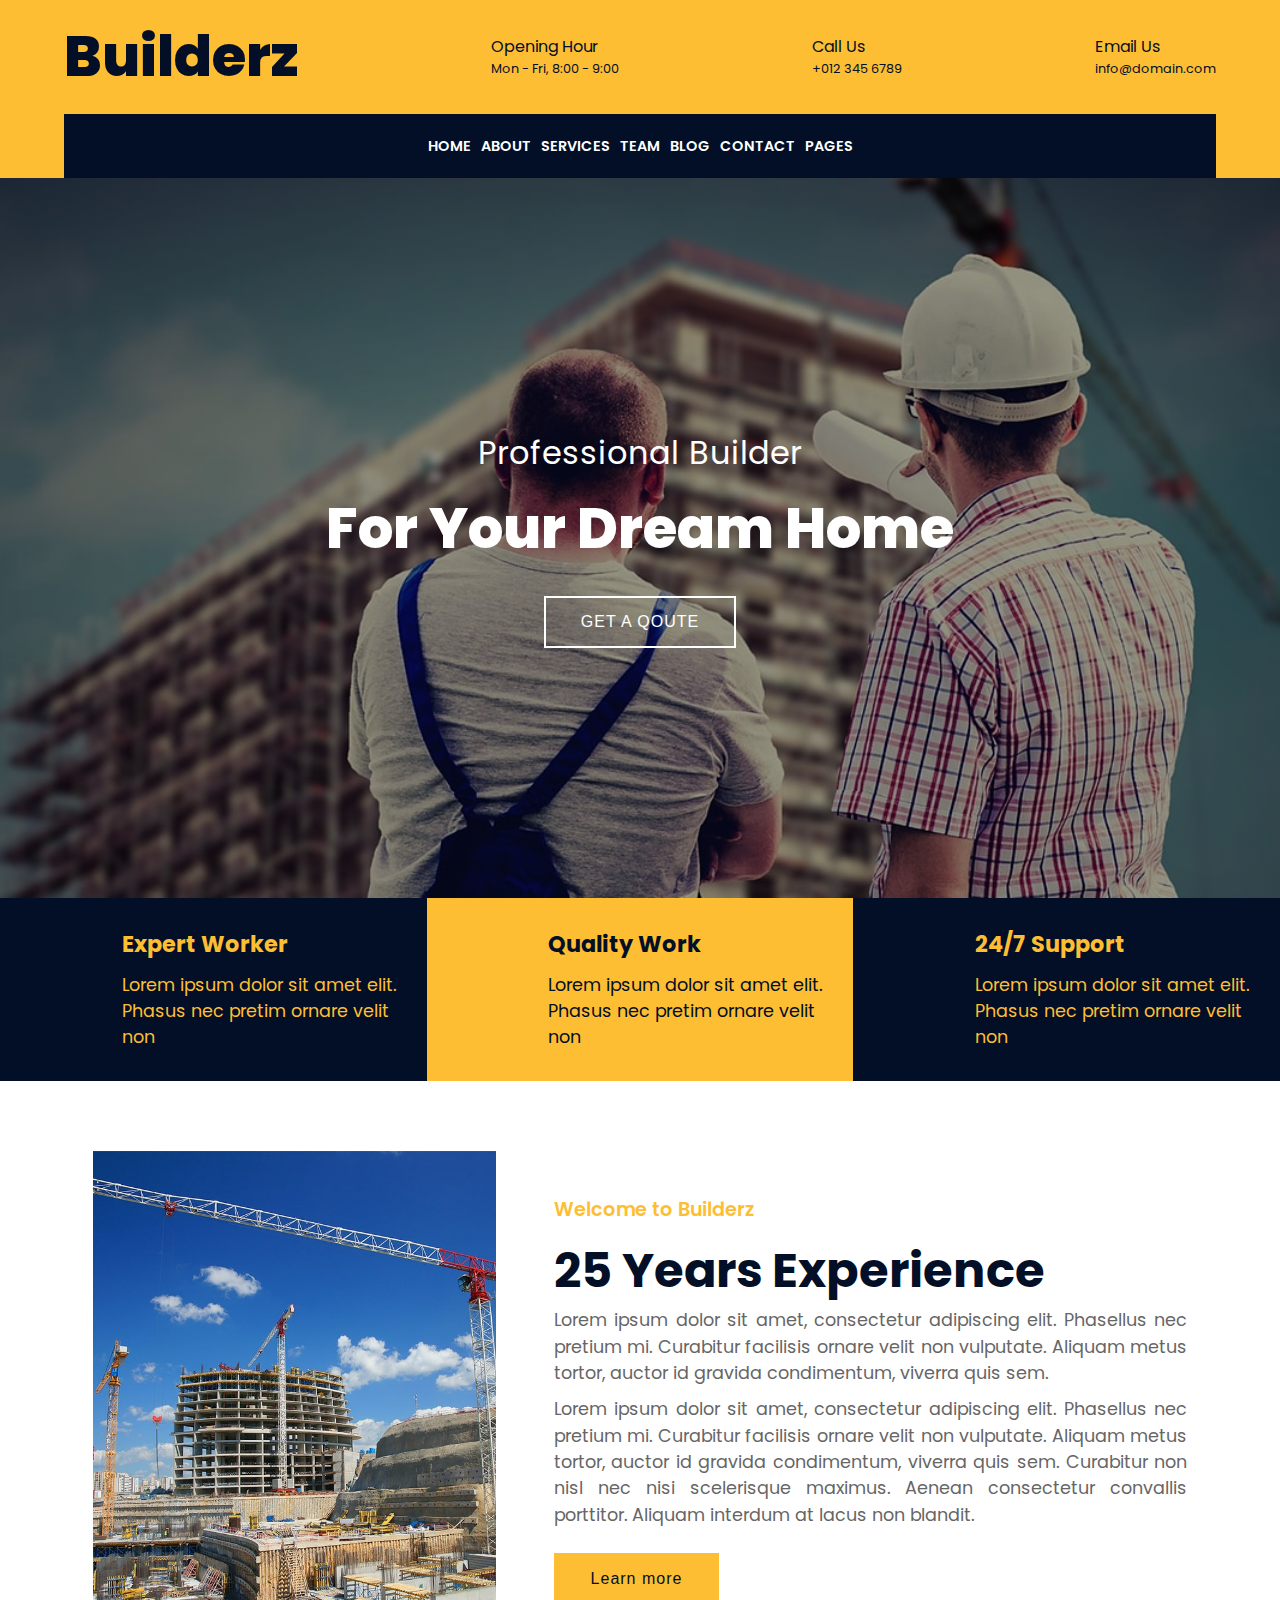
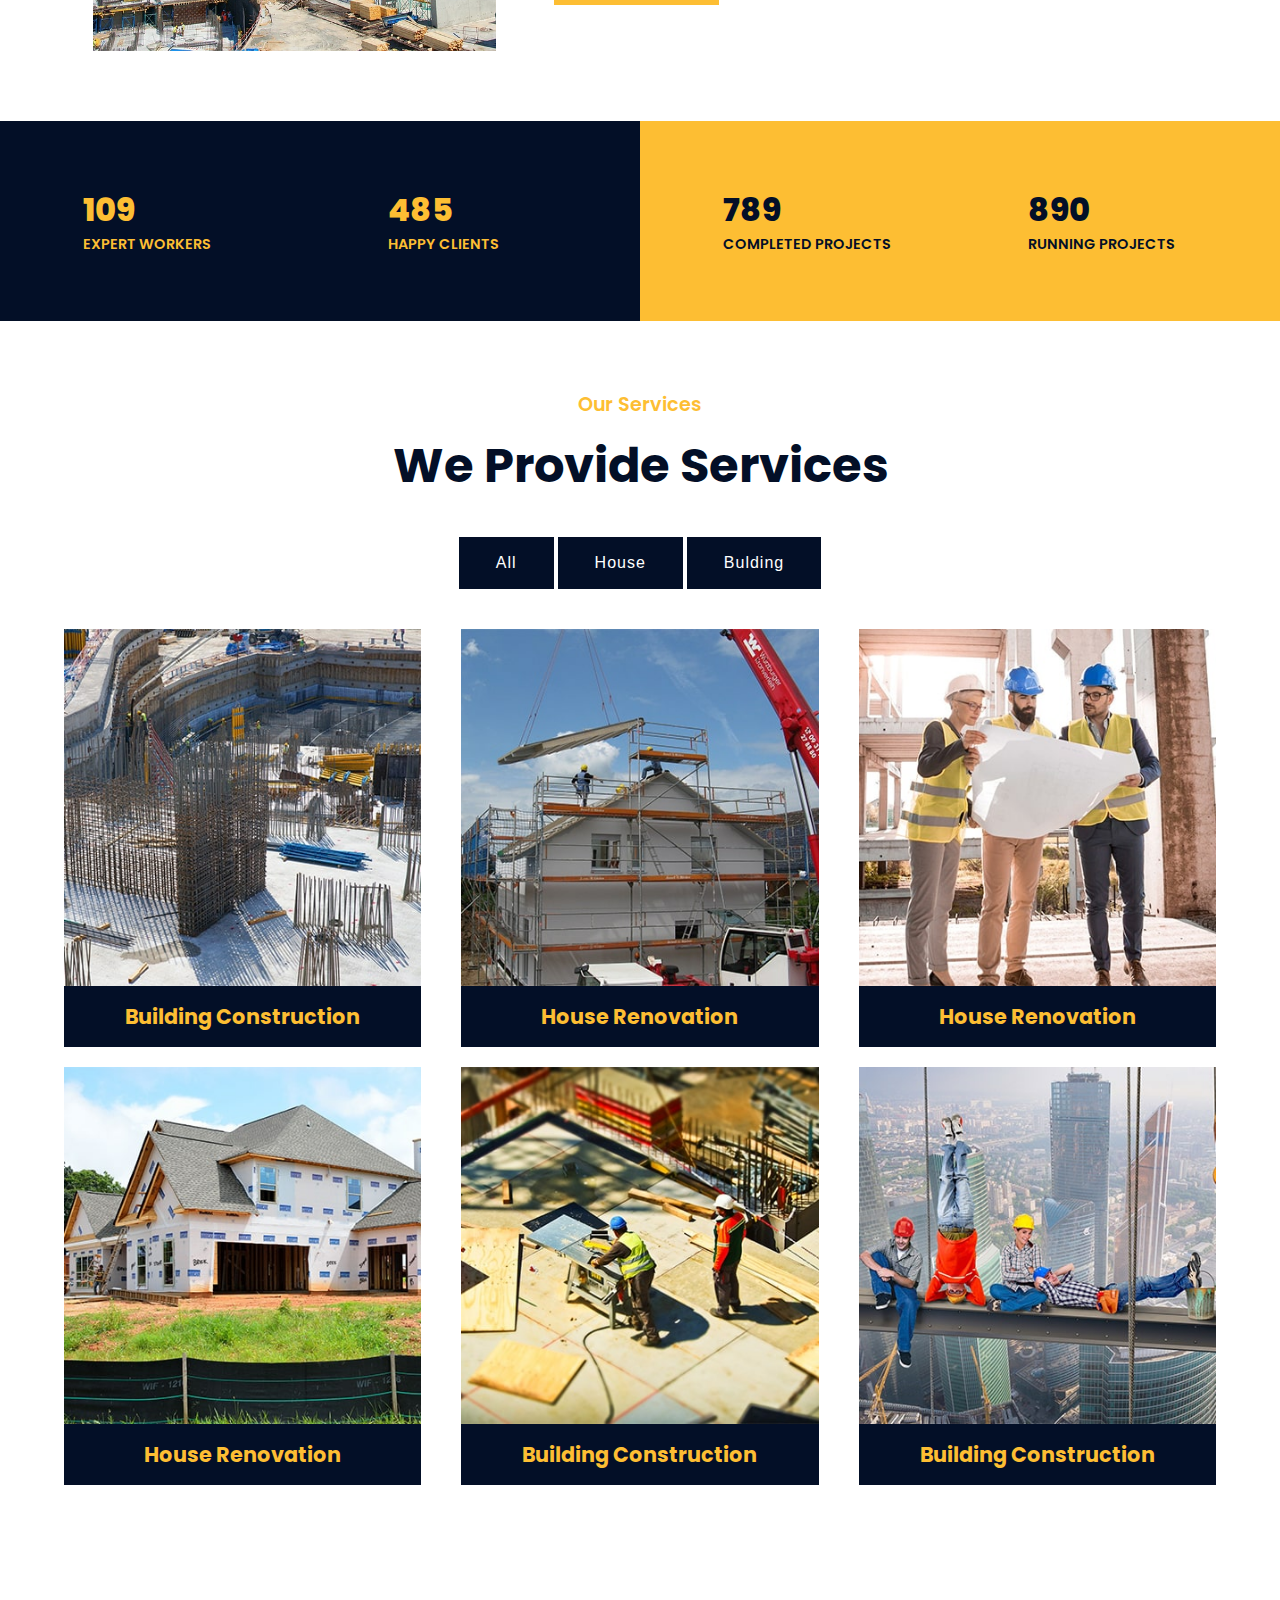
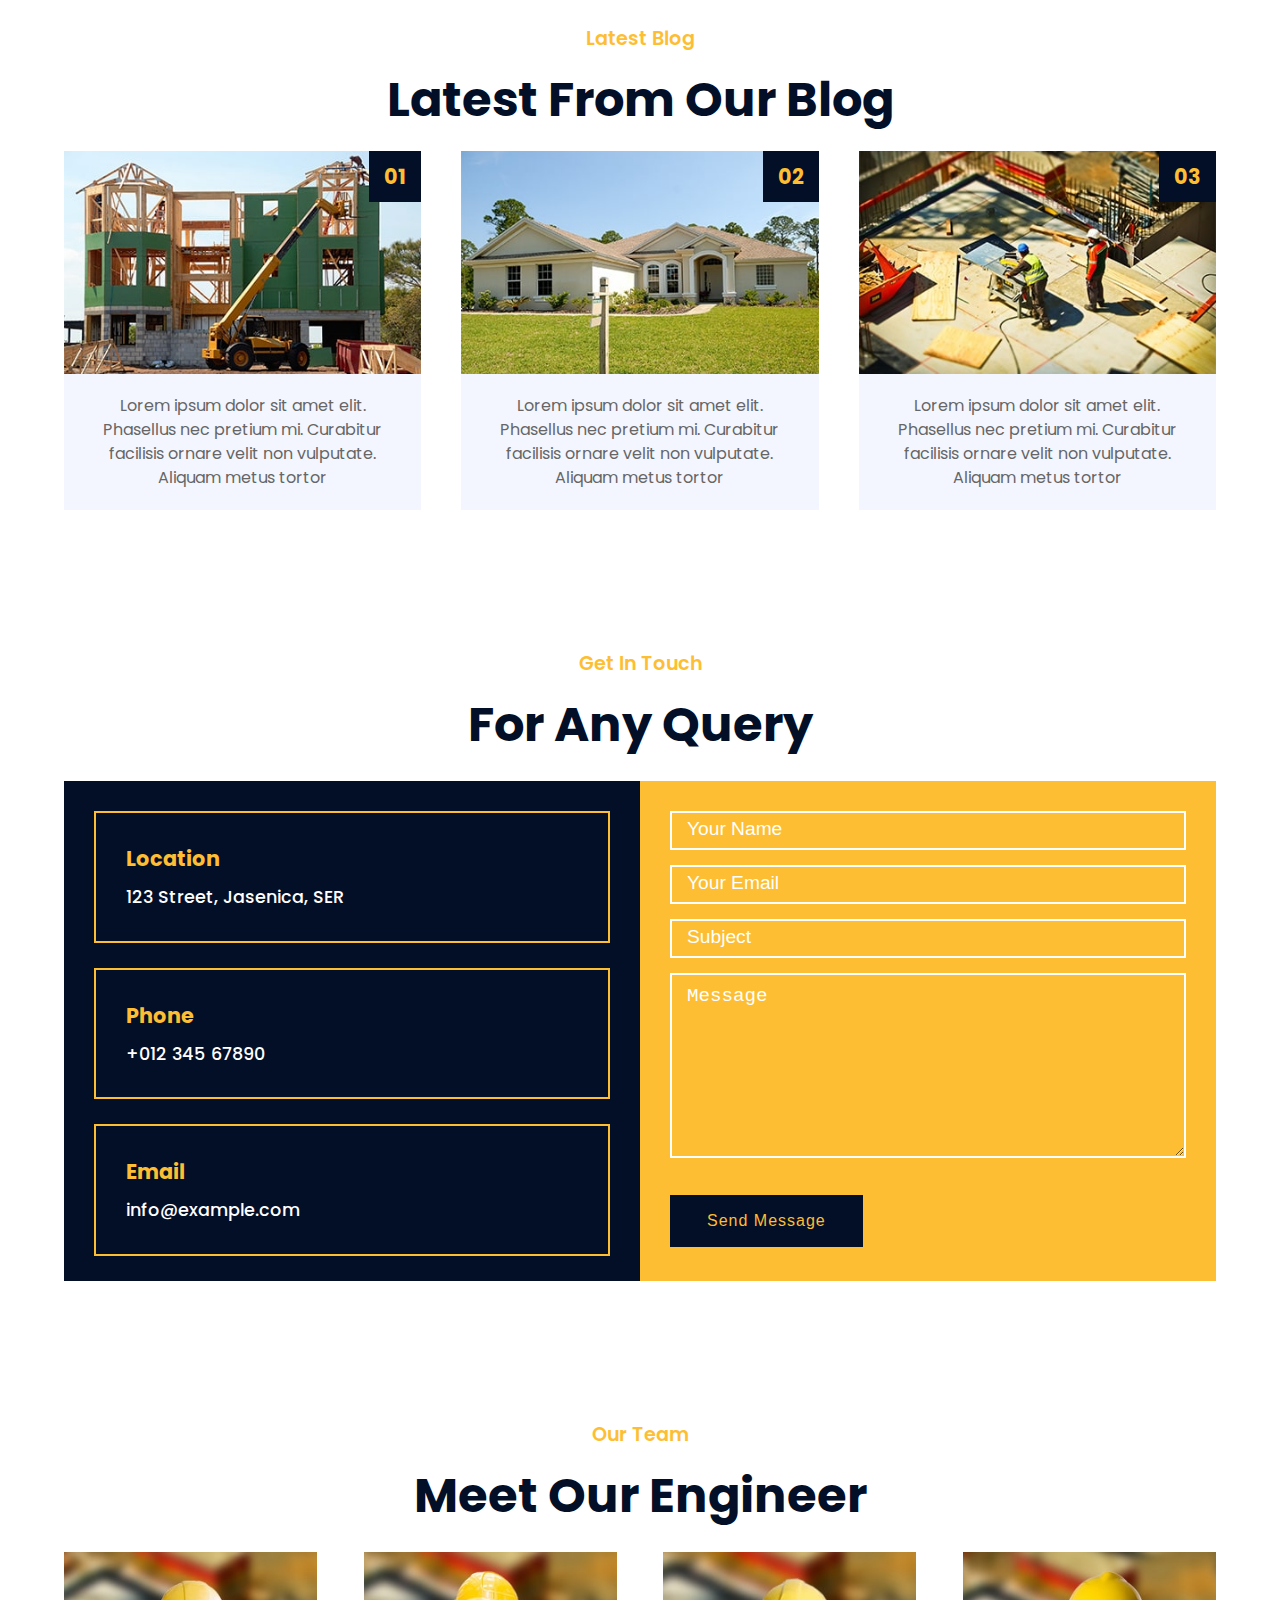
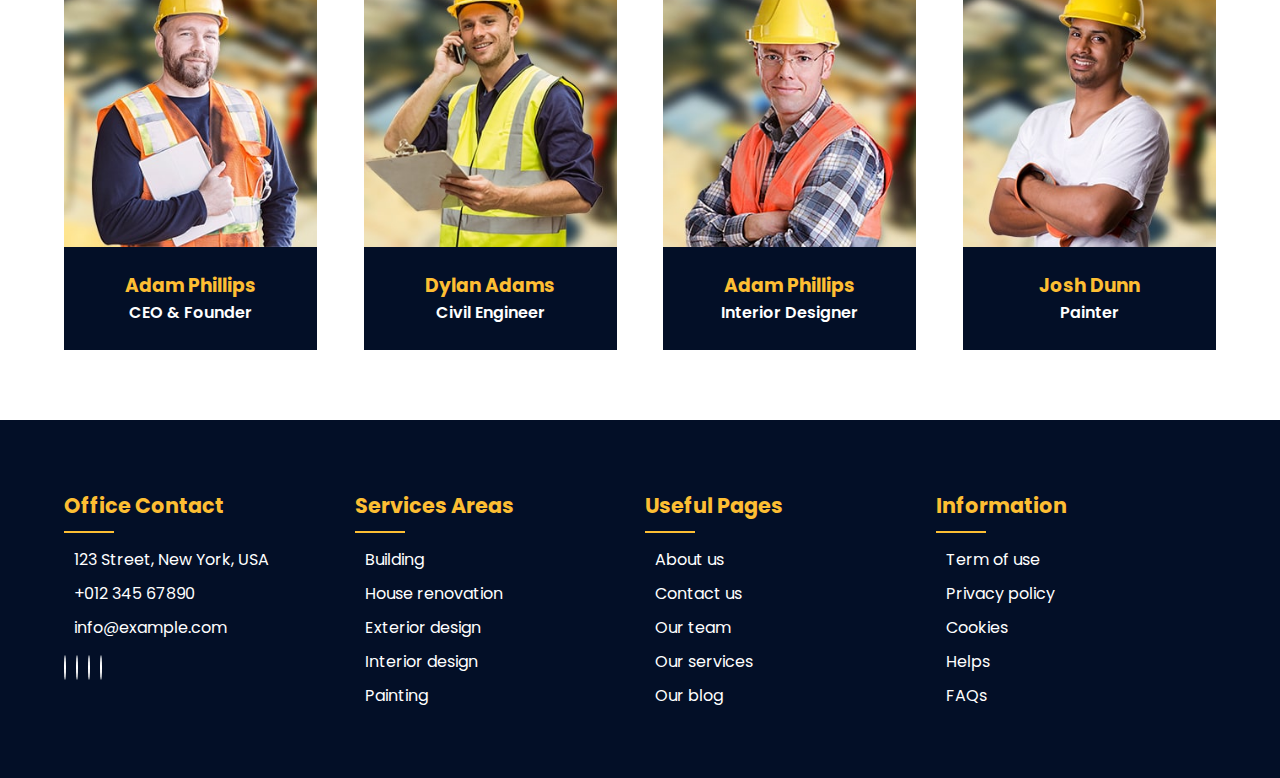
==== commit 1ae9fbcc: "Add and style CONTACT section" ====
--- a/Builderz template/index.html
+++ b/Builderz template/index.html
@@ -345,6 +345,41 @@
 
 
 
+    <!-- Contact section -->
+    <section class="section container contact" id="contact">
+        <header class="contact__header">
+            <div class="section__title">Get In Touch</div>
+            <div class="section__subtitle">For Any Query</div>
+        </header>
+        <div class="contact__content">
+            <div class="contact__content__item">
+                <div>
+                    <h3>Location</h3>
+                    <p>123 Street, Jasenica, SER</p>
+                </div>
+                <div>
+                    <h3>Phone</h3>
+                    <p>+012 345 67890</p>
+                </div>
+                <div>
+                    <h3>Email</h3>
+                    <p>info@example.com</p>
+                </div>
+            </div>
+
+            <form class="contact__content__item" action="" method="" name="">
+                <input type="text" class="form-input" name="" placeholder="Your Name">
+                <input type="email" class="form-input" name="" placeholder="Your Email">
+                <input type="text" class="form-input" name="" placeholder="Subject">
+                <textarea name="" class="form-input" placeholder="Message"></textarea>
+                <button type="submit">Send Message</button>
+            </form>
+        </div>
+    </section>
+    <!-- End Contact section -->
+
+
+
     <!-- Team section -->
     <section class="section team container" id="team">
         <header class="team__header">
@@ -461,6 +496,32 @@
     </footer>
     <!-- End Footer section -->
 
+
+
+    <!-- Login modal -->
+    <div class="modal hidden">
+        <div class="modal__box">
+            <div class="modal__box__tittle">
+                <h3>Login</h3>
+                <i class="far fa-times close"></i>
+            </div>
+            <div class="modal__box__body">
+                <form action="" method="" name="">
+                    <div class="form-control">
+                        <label for="text">Username</label>
+                        <input type="text" class="form-input" required>
+                    </div>
+                    <div class="form-control">
+                        <label for="password">Password</label>
+                        <input type="password" class="form-input" required>
+                    </div>
+                    <button type="submit">Login</button>
+                </form>
+            </div>
+        </div>
+    </div>
+    <!-- End login modal -->
+
     <!-- Custom JS -->
     <script src="assets/js/main.js"></script>
 
--- a/Builderz template/assets/css/style.css
+++ b/Builderz template/assets/css/style.css
@@ -666,6 +666,99 @@
       font-weight: 700;
       font-size: 1.3rem; }
 
+.contact__header {
+  text-align: center; }
+.contact__content {
+  display: flex;
+  justify-content: center;
+  align-items: flex-start;
+  flex-direction: row;
+  flex-wrap: wrap;
+  gap: 0px;
+  margin-top: 20px; }
+  .contact__content__item {
+    flex: 1;
+    height: 500px; }
+    @media (max-width: 576px) {
+      .contact__content__item {
+        height: 450px; } }
+    @media (max-width: 768px) {
+      .contact__content__item {
+        flex: 0 0 70%; } }
+    @media (max-width: 576px) {
+      .contact__content__item {
+        flex: 0 0 80%; } }
+    @media (max-width: 450px) {
+      .contact__content__item {
+        flex: 0 0 100%; } }
+    .contact__content__item:nth-child(1) {
+      background-color: #030f27;
+      padding: 30px; }
+      @media (max-width: 576px) {
+        .contact__content__item:nth-child(1) {
+          padding: 20px; } }
+      .contact__content__item:nth-child(1) div {
+        border: 2px solid #fdbe33;
+        padding: 30px; }
+        @media (max-width: 576px) {
+          .contact__content__item:nth-child(1) div {
+            padding: 20px; } }
+        .contact__content__item:nth-child(1) div:not(:last-child) {
+          margin-bottom: 25px; }
+        .contact__content__item:nth-child(1) div h3 {
+          color: #fdbe33;
+          font-size: 1.3rem; }
+        .contact__content__item:nth-child(1) div p {
+          color: #fff;
+          margin-top: 10px;
+          font-size: 1.1rem;
+          font-weight: 500; }
+          @media (max-width: 576px) {
+            .contact__content__item:nth-child(1) div p {
+              font-size: 0.9rem; } }
+    .contact__content__item:nth-child(2) {
+      background-color: #fdbe33;
+      padding: 30px; }
+      @media (max-width: 576px) {
+        .contact__content__item:nth-child(2) {
+          padding: 20px; } }
+      .contact__content__item:nth-child(2) .form-input {
+        width: 100%;
+        border: 2px solid #fff;
+        background: transparent;
+        padding: 10px 15px;
+        margin-bottom: 15px; }
+        .contact__content__item:nth-child(2) .form-input::placeholder {
+          color: #fff;
+          font-size: 1.2rem; }
+          @media (max-width: 576px) {
+            .contact__content__item:nth-child(2) .form-input::placeholder {
+              font-size: 1rem; } }
+      .contact__content__item:nth-child(2) textarea {
+        height: 185px; }
+        @media (max-width: 576px) {
+          .contact__content__item:nth-child(2) textarea {
+            height: 150px; } }
+      .contact__content__item:nth-child(2) button[type="submit"] {
+        margin-top: 15px;
+        padding: 15px 35px;
+        font-size: 1rem;
+        font-weight: 500;
+        letter-spacing: 1px;
+        border: 2px solid #030f27;
+        background: #030f27;
+        color: #fdbe33;
+        transition: 0.15s ease-in-out; }
+        .contact__content__item:nth-child(2) button[type="submit"]:hover {
+          transition: 0.35s ease-in;
+          cursor: pointer;
+          background-color: #fff;
+          color: #030f27; }
+        @media (max-width: 576px) {
+          .contact__content__item:nth-child(2) button[type="submit"] {
+            padding: 10px 25px;
+            font-size: 0.9rem; } }
+
 .team__header {
   text-align: center; }
 .team__content {
@@ -799,4 +892,90 @@
           footer .footer__content__item ul li a i {
             margin-right: 10px; }
 
+.modal {
+  position: fixed;
+  top: 0px;
+  right: 0px;
+  bottom: 0px;
+  left: 0px 100%;
+  width: 100%;
+  height: auto;
+  background: rgba(0, 0, 0, 0.5);
+  transition: 0.5s ease-in-out; }
+  .modal.hidden {
+    transform: translateX(100%); }
+  .modal__box {
+    margin: 0 auto;
+    background: #fff;
+    width: 400px;
+    border-radius: 10px;
+    position: absolute;
+    top: 50%;
+    left: 50%;
+    transform: translate(-50%, -50%); }
+    @media (max-width: 576px) {
+      .modal__box {
+        width: 80%; } }
+    @media (max-width: 450px) {
+      .modal__box {
+        width: 90%; } }
+    .modal__box__tittle {
+      display: flex;
+      justify-content: space-between;
+      align-items: center;
+      flex-direction: row;
+      flex-wrap: nowrap;
+      gap: 0px;
+      background: #fdbe33;
+      padding: 15px;
+      border-top-left-radius: 10px;
+      border-top-right-radius: 10px; }
+      .modal__box__tittle h3 {
+        color: #fff;
+        font-size: 1.4rem; }
+        @media (max-width: 576px) {
+          .modal__box__tittle h3 {
+            font-size: 1rem; } }
+      .modal__box__tittle i {
+        font-size: 1.5rem;
+        color: #fff; }
+    .modal__box__body {
+      padding: 10px 15px; }
+      .modal__box__body form .form-control {
+        padding: 10px 0px; }
+        .modal__box__body form .form-control label {
+          display: block;
+          color: #030f27;
+          font-weight: 500; }
+        .modal__box__body form .form-control .form-input {
+          width: 100%;
+          border-radius: 5px;
+          font-size: 1.2rem;
+          color: #030f27;
+          padding: 10px;
+          border: 1px solid #030f27; }
+          @media (max-width: 576px) {
+            .modal__box__body form .form-control .form-input {
+              font-size: 1rem; } }
+      .modal__box__body form button[type="submit"] {
+        margin-top: 15px;
+        padding: 15px 35px;
+        font-size: 1rem;
+        font-weight: 500;
+        letter-spacing: 1px;
+        border: 2px solid #030f27;
+        background: #030f27;
+        color: #fff;
+        transition: 0.15s ease-in-out;
+        width: 100%; }
+        .modal__box__body form button[type="submit"]:hover {
+          transition: 0.35s ease-in;
+          cursor: pointer;
+          background-color: transparent;
+          color: #030f27; }
+        @media (max-width: 576px) {
+          .modal__box__body form button[type="submit"] {
+            padding: 10px 25px;
+            font-size: 0.9rem; } }
+
 /*# sourceMappingURL=style.css.map */
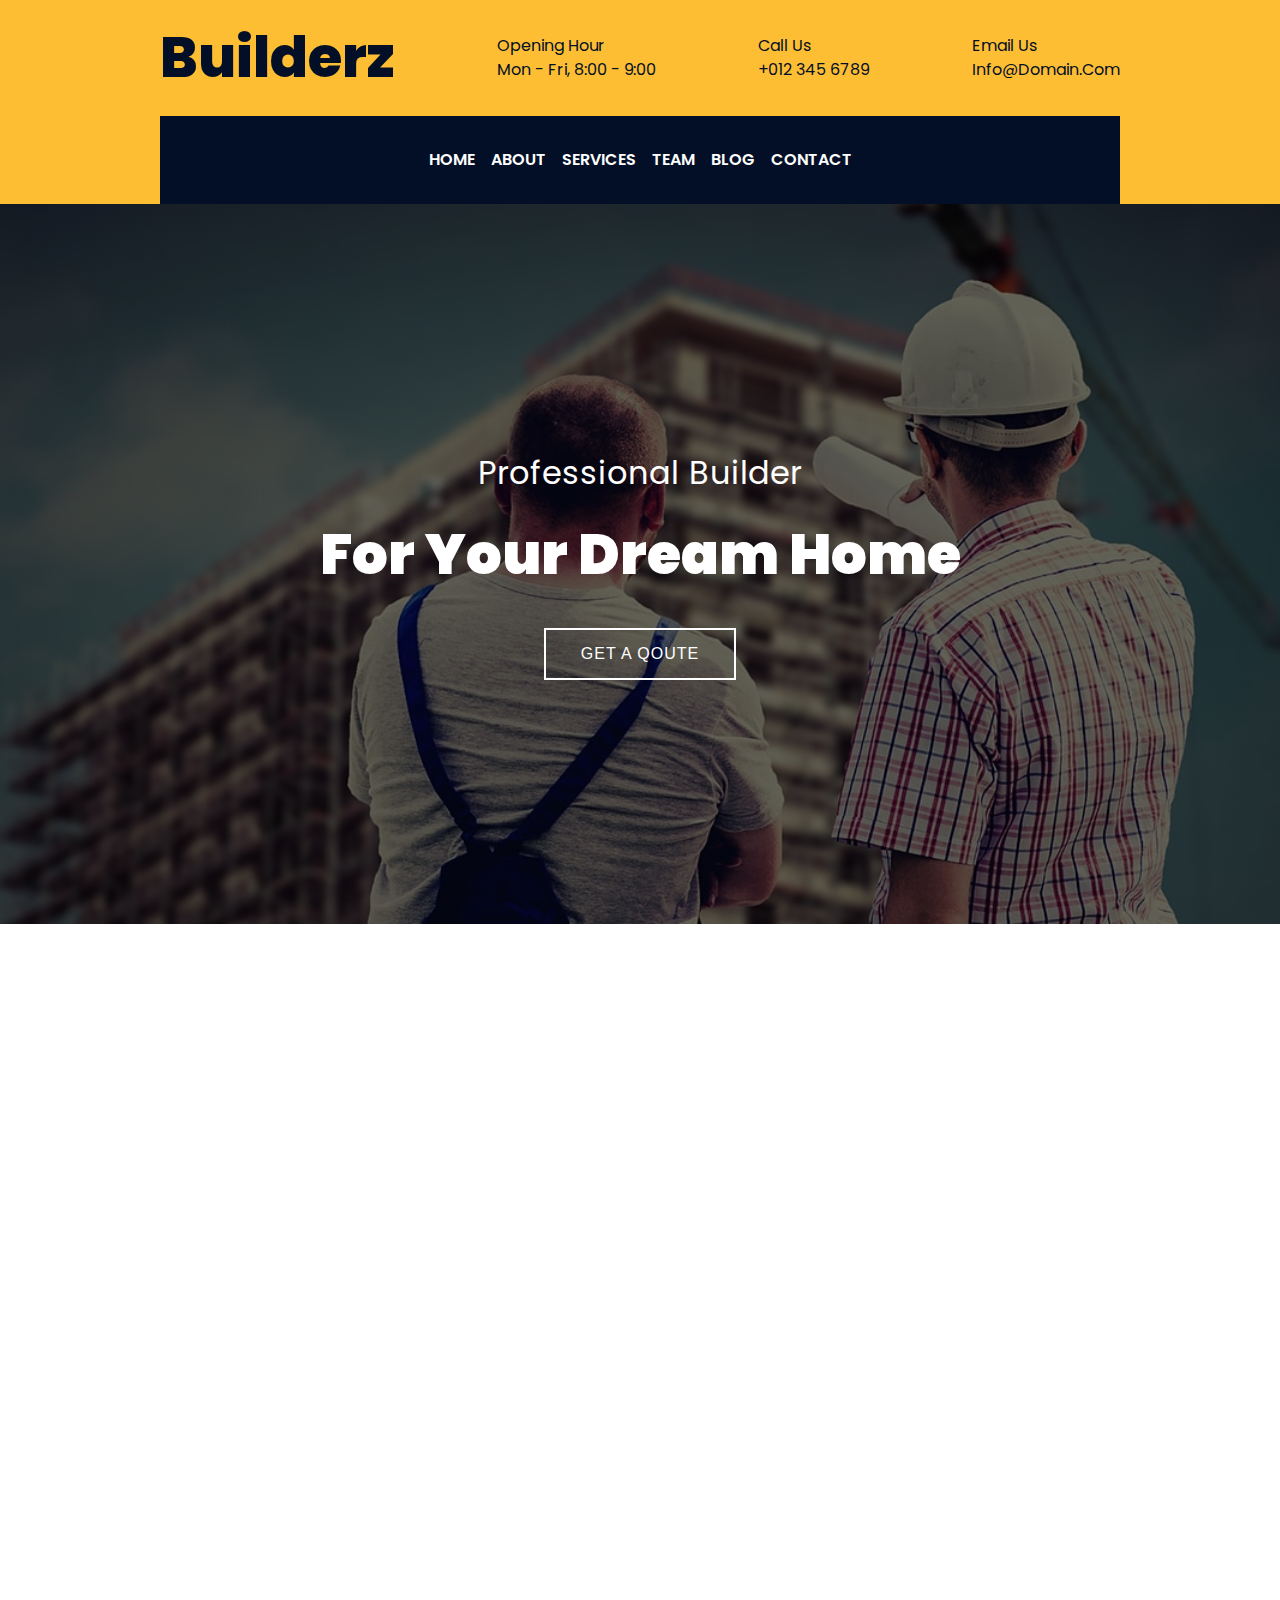
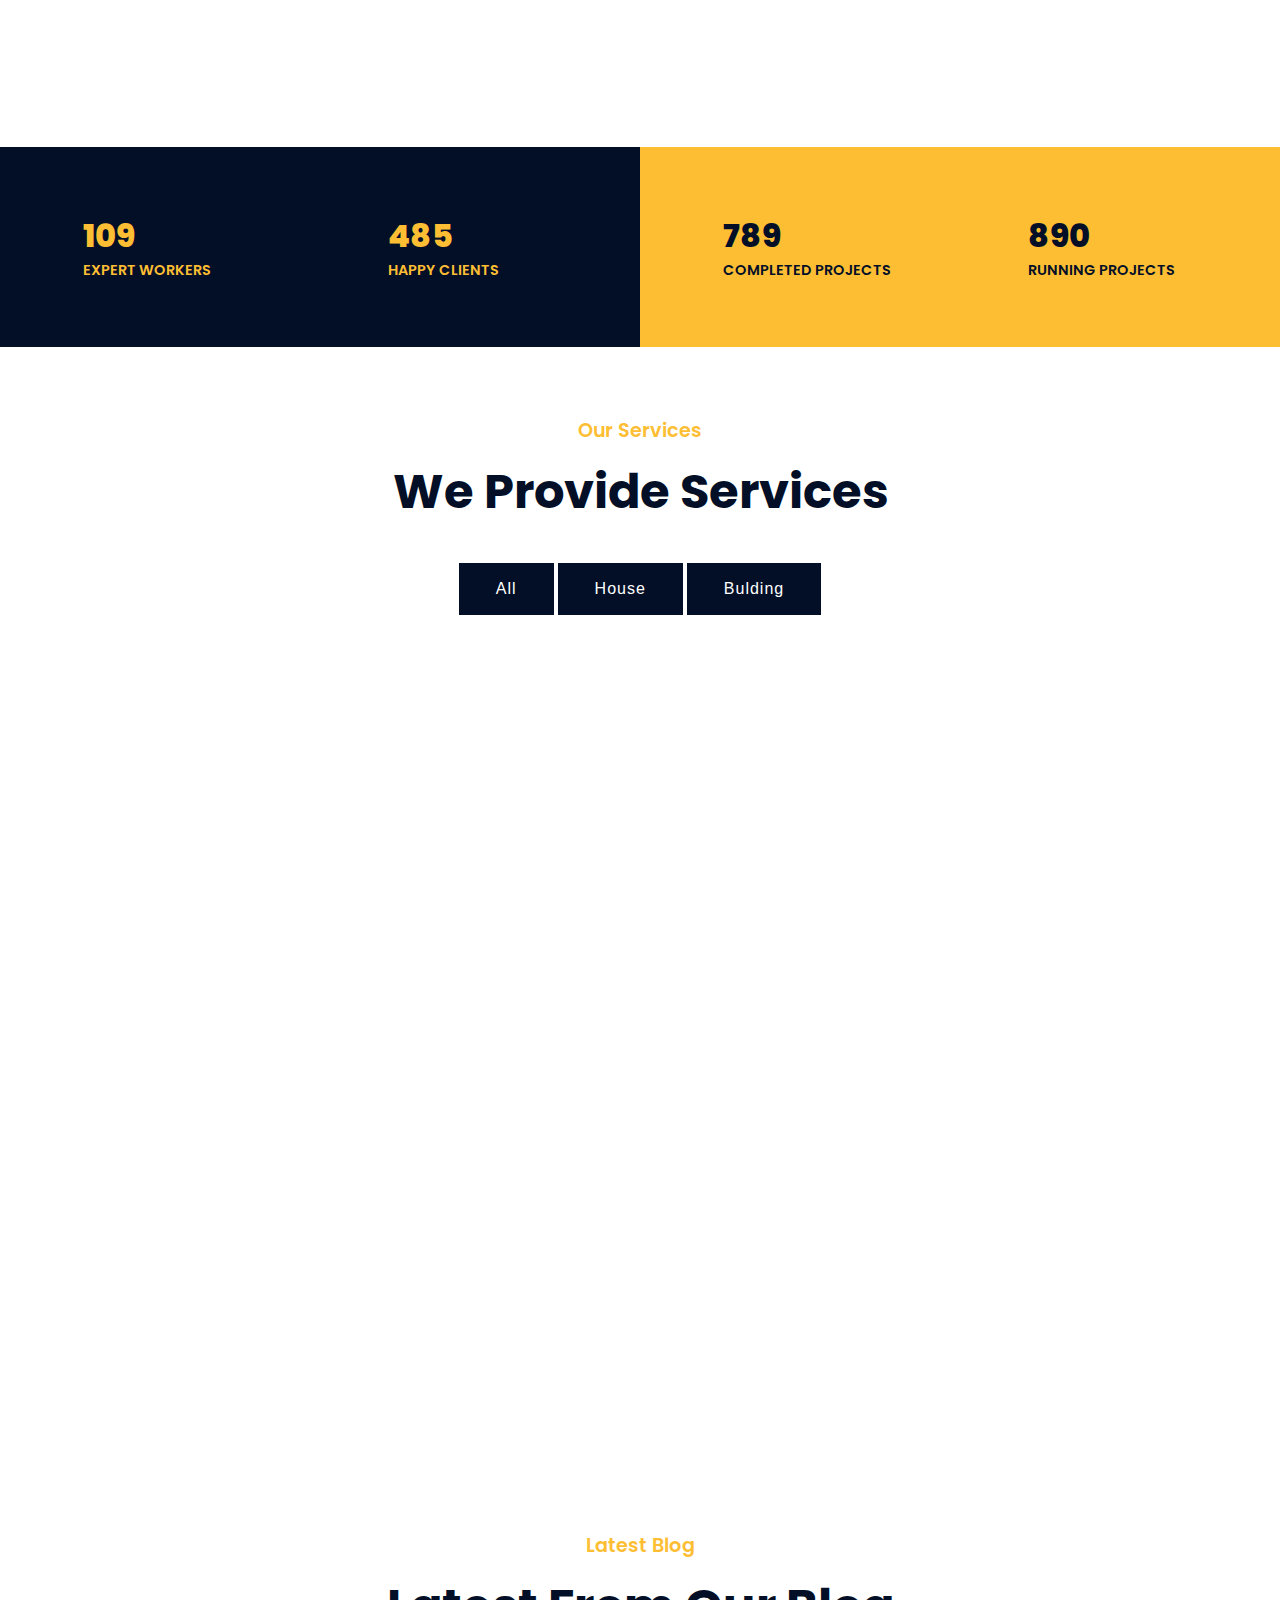
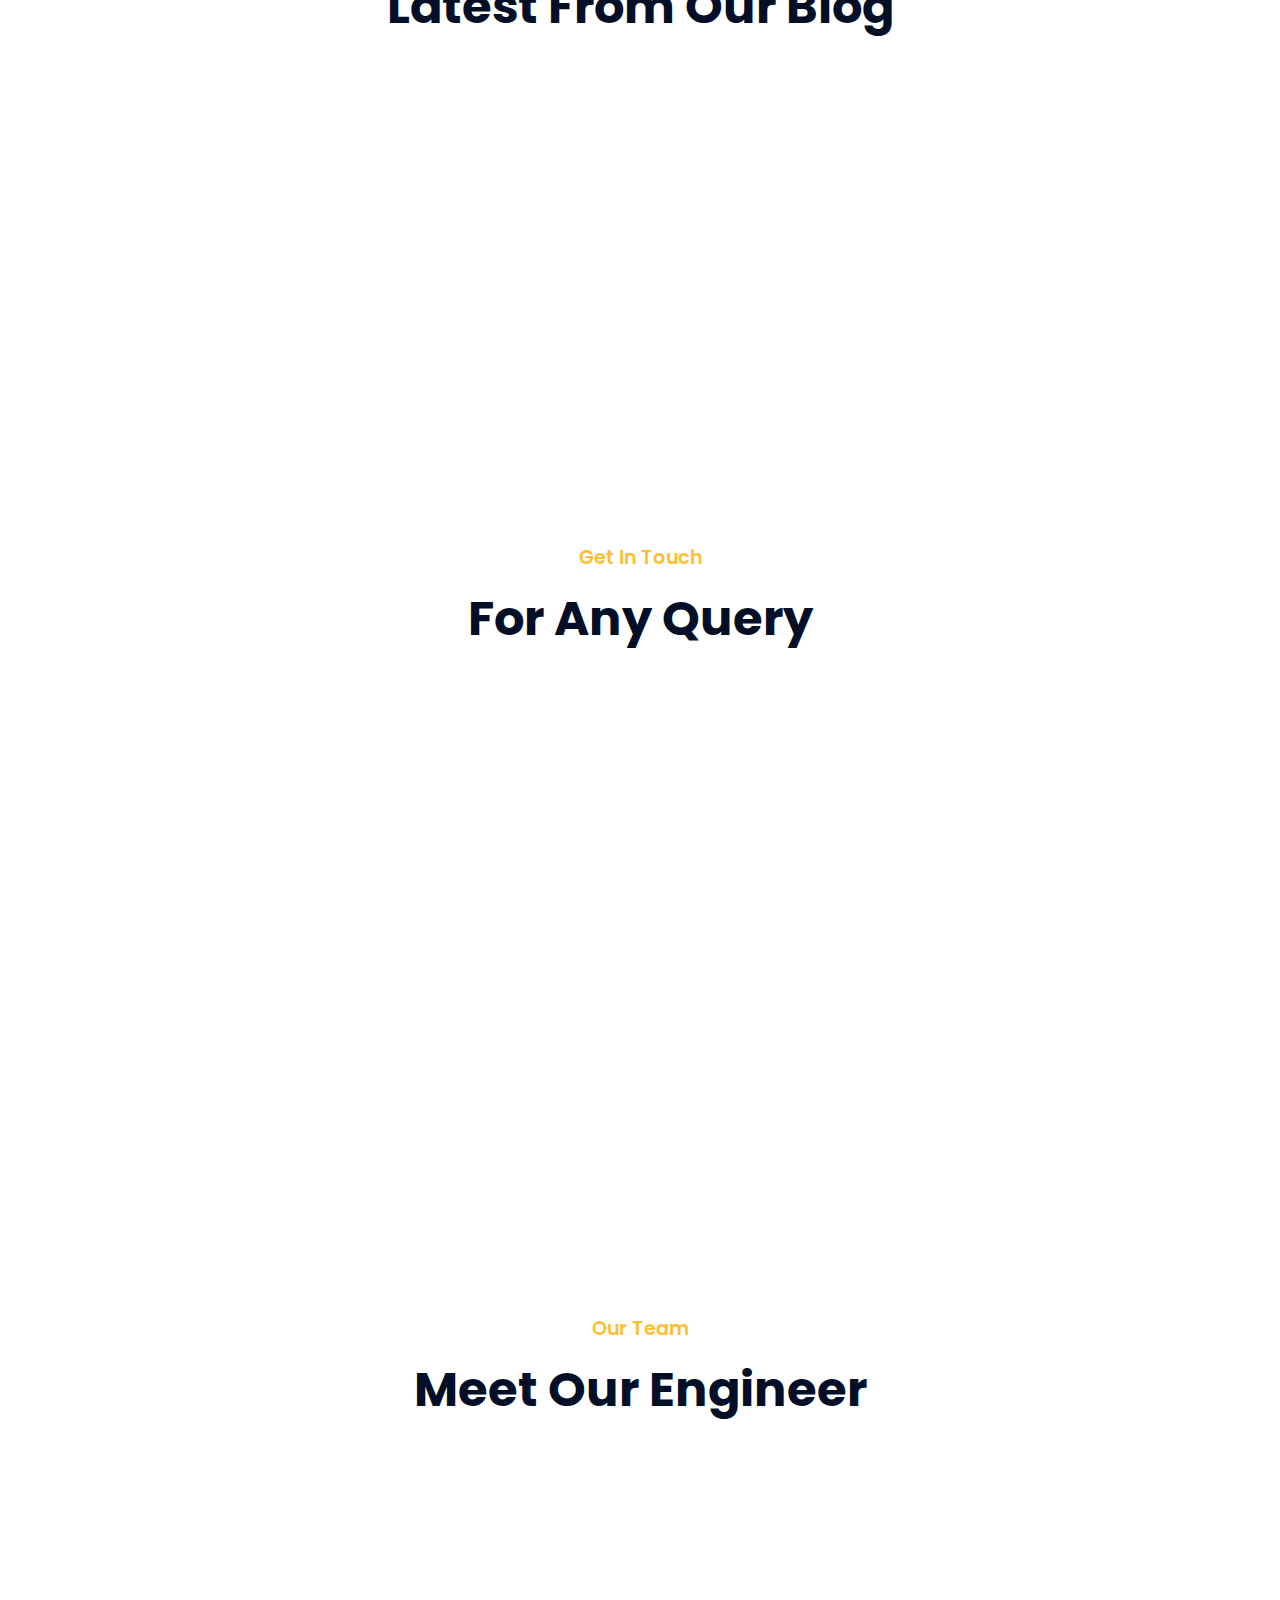
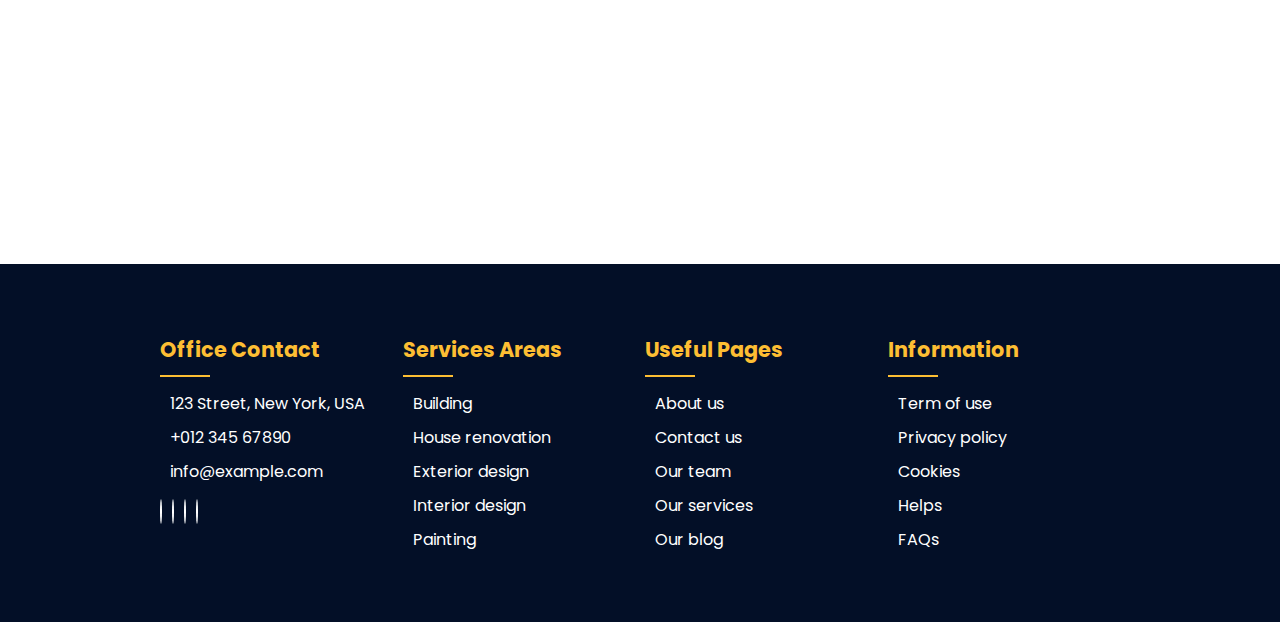
==== commit ef6d0ad3: "Update HTML structure and CSS styles for Hero section" ====
--- a/Builderz template/index.html
+++ b/Builderz template/index.html
@@ -28,71 +28,45 @@
 
 
     <!-- Nav section -->
-    <nav>
+    <nav class="nav">
         <div class="nav__top container">
-            <a href="index.html" class="nav__top__logo">Builderz</a href="index.html">
-            <div class="nav__top__item">
-                <i class="far fa-calendar-alt"></i>
-                <div>
-                    <p>Opening Hour</p>
-                    <span>Mon - Fri, 8:00 - 9:00</span>
-                </div>
-            </div>
-            <div class="nav__top__item">
-                <i class="far fa-phone-volume"></i>
-                <div>
-                    <p>Call Us</p>
-                    <span>+012 345 6789</span>
-                </div>
-            </div>
-            <div class="nav__top__item">
-                <i class="far fa-mail-bulk"></i>
-                <div>
-                    <p>Email Us</p>
-                    <span>info@domain.com</span>
-                </div>
-            </div>
-        </div>
-        <div class="nav__bottom container">
-            <ul class="nav__list">
-                <li class="nav__list__item"><a href="index.html" class="nav__list__item__link">Home</a></li>
-                <li class="nav__list__item"><a href="#about" class="nav__list__item__link">About</a></li>
-                <li class="nav__list__item"><a href="#services" class="nav__list__item__link">Services</a></li>
-                <li class="nav__list__item"><a href="#team" class="nav__list__item__link">Team</a></li>
-                <li class="nav__list__item"><a href="#blog" class="nav__list__item__link">Blog</a></li>
-                <li class="nav__list__item"><a href="#contact" class="nav__list__item__link">Contact</a></li>
-                <li class="nav__list__item">
-                    <a href="#" class="nav__list__item__link">
-                        Pages <i class="fas fa-caret-down"></i>
-                    </a>
-                    <div class="nav__item__dropdown open">
-                        <a href="#">Blog page</a>
-                        <a href="#">Single page</a>
-                        <a href="#">Contact page</a>
-                    </div>
-                </li>
+            <a href="index.html" class="nav__logo">builderz</a>
+            <div class="nav__item">
+                <i class="far fa-calendar-alt nav__icon"></i>
+                <div class="nav__content">
+                    <p class="nav__text">opening hour</p>
+                    <span class="nav__info">Mon - Fri, 8:00 - 9:00</span>
+                </div>
+            </div>
+            <div class="nav__item">
+                <i class="far fa-phone-volume nav__icon"></i>
+                <div class="nav__content">
+                    <p class="nav__text">call us</p>
+                    <span class="nav__info">+012 345 6789</span>
+                </div>
+            </div>
+            <div class="nav__item">
+                <i class="far fa-mail-bulk nav__icon"></i>
+                <div class="nav__content">
+                    <p class="nav__text">email us</p>
+                    <span class="nav__info">info@domain.com</span>
+                </div>
+            </div>
+        </div>
+
+        <div class="nav__bottom container" id="nav-bottom">
+            <ul class="nav__list" id="nav-list">
+                <li class="nav__item"><a href="index.html" class="nav__link">Home</a></li>
+                <li class="nav__item"><a href="#about" class="nav__link">About</a></li>
+                <li class="nav__item"><a href="#services" class="nav__link">Services</a></li>
+                <li class="nav__item"><a href="#team" class="nav__link">Team</a></li>
+                <li class="nav__item"><a href="#blog" class="nav__link">Blog</a></li>
+                <li class="nav__item"><a href="#contact" class="nav__link">Contact</a></li>
             </ul>
             <div class="nav__mobile container">
-                <h4 class="nav__mobile__heading">Menu</h4>
-                <i class="far fa-bars" id="hamburger"></i>
-            </div>
-        </div>
-        <div class="nav__mobile__menu openMobileMenu" id="mobileMenu">
-            <ul class="container">
-                <li id="navItem"><a href="index.html">Home</a></li>
-                <li id="navItem"><a href="#about">About</a></li>
-                <li id="navItem"><a href="#services">Services</a></li>
-                <li id="navItem"><a href="#team">Team</a></li>
-                <li id="navItem"><a href="#blog">Blog</a></li>
-                <li id="drpdwn"><a href="#">Pages <i class="fas fa-caret-down"></i></a>
-                    <div class="open" id="dropdown">
-                        <a href="#">Blog page</a>
-                        <a href="#">Single page</a>
-                        <a href="#">Contact page</a>
-                    </div>
-                </li>
-                <li id="navItem"><a href="#contact">Contact</a></li>
-            </ul>
+                <h4 class="nav__heading">Menu</h4>
+                <i class="far fa-bars" id="nav-hamburger"></i>
+            </div>
         </div>
     </nav>
     <!-- End Nav section -->
@@ -101,10 +75,10 @@
     <!-- Hero section -->
     <section class="hero">
         <hgroup class="hero__headings container">
-            <h4 class="hero__headings-1">Professional Builder</h4>
-            <h2 class="hero__headings-2">For Your Dream Home</h2>
+            <h4 class="hero__heading1">Professional Builder</h4>
+            <h2 class="hero__heading2">For Your Dream Home</h2>
         </hgroup>
-        <button type="button">Get a qoute</button>
+        <button type="button" id="btn-modal">Get a qoute</button>
     </section>
     <!-- End Hero section -->
 
@@ -522,6 +496,10 @@
     </div>
     <!-- End login modal -->
 
+
+    <!-- Scroll top button -->
+    <button class="scrolltop"><i class="fas fa-arrow-up"></i></button>
+
     <!-- Custom JS -->
     <script src="assets/js/main.js"></script>
 
--- a/Builderz template/assets/css/style.css
+++ b/Builderz template/assets/css/style.css
@@ -1,6 +1,33 @@
 /*----------------------------------------
 EXTERNAL FILES
 ----------------------------------------*/
+@keyframes heroHeadingAnimation {
+  0% {
+    transform: translateX(-100%);
+    opacity: 0; }
+  70% {
+    opacity: 0.75; }
+  100% {
+    transform: translateX(0);
+    opacity: 1; } }
+@keyframes heroHeadingAnimation1 {
+  0% {
+    transform: translateX(100%);
+    opacity: 0; }
+  70% {
+    opacity: 0.75; }
+  100% {
+    transform: translateX(0);
+    opacity: 1; } }
+@keyframes heroButtonAnimation1 {
+  0% {
+    transform: translateY(100%);
+    opacity: 0; }
+  70% {
+    opacity: 0.75; }
+  100% {
+    transform: translateX(0);
+    opacity: 1; } }
 /*----------------------------------------
 PARTIALS
 ----------------------------------------*/
@@ -8,14 +35,22 @@
   box-sizing: border-box;
   margin: 0px;
   padding: 0px;
-  scroll-behavior: smooth; }
+  scroll-behavior: smooth;
+  text-decoration: none;
+  transition: all 0.5s linear;
+  border: 0;
+  outline: none;
+  list-style-type: none; }
 
 body {
   color: #666666;
   line-height: 1.5;
   font-family: 'Poppins', sans-serif;
-  font-size: 16px;
-  overflow-x: hidden; }
+  overflow-x: hidden;
+  font-size: 100%; }
+  @media (max-width: 576px) {
+    body {
+      font-size: 70%; } }
 
 h1,
 h2,
@@ -25,40 +60,16 @@
 h6 {
   color: #030f27; }
 
-a {
-  text-decoration: none;
-  transition: 0.15s ease-in-out;
-  color: #666666; }
-  a:hover, a:focus, a:active {
-    cursor: pointer;
-    transition: 0.35s ease-in;
-    outline: none;
-    color: #fdbe33; }
-
-ul {
-  list-style-type: none; }
-
 img {
-  width: 100%; }
-
-p {
-  font-size: 1rem; }
-  @media (max-width: 768px) {
-    p {
-      font-size: 0.8rem; } }
+  width: 100%;
+  vertical-align: middle;
+  object-fit: cover; }
 
 i {
-  cursor: pointer;
-  transition: 0.15s ease-in-out; }
-  i:hover {
-    transition: 0.35s ease-in; }
-
-input {
-  outline: none;
-  border: none; }
+  cursor: pointer; }
 
 .container {
-  width: 90%;
+  width: 75%;
   margin: 0px auto; }
 
 .section {
@@ -80,91 +91,138 @@
       .section__subtitle {
         font-size: 1.5rem; } }
 
-nav {
+.scrolltop {
+  position: fixed;
+  top: auto;
+  right: 15px;
+  bottom: 15px;
+  left: auto;
+  width: auto;
+  height: auto;
+  margin-top: 15px;
+  padding: 15px 35px;
+  font-size: 1rem;
+  font-weight: 500;
+  letter-spacing: 1px;
+  border: 2px solid #fdbe33;
+  background: #fdbe33;
+  color: #fff;
+  transition: 0.15s ease-in-out;
+  padding: 10px 15px;
+  opacity: 0;
+  transform: translateX(-100%); }
+  .scrolltop:hover {
+    transition: 0.35s ease-in;
+    cursor: pointer;
+    background-color: transparent;
+    color: #030f27; }
+  @media (max-width: 576px) {
+    .scrolltop {
+      padding: 10px 25px;
+      font-size: 0.9rem; } }
+  .scrolltop i {
+    color: #030f27; }
+  .scrolltop.animated {
+    opacity: 1;
+    transform: translate(0); }
+
+.nav {
   background-color: #fdbe33; }
-  nav .nav__top {
+  .nav__top {
     display: flex;
     justify-content: space-between;
     align-items: center;
     flex-direction: row;
     flex-wrap: nowrap;
     gap: 0px;
-    padding: 15px 0px; }
+    padding: 1rem 0; }
+    @media (max-width: 1200px) {
+      .nav__top {
+        justify-content: center; } }
+    .nav__top .nav__logo {
+      font-size: 3.5rem;
+      color: #030f27;
+      margin: 0;
+      text-transform: capitalize;
+      font-weight: 800; }
+      @media (max-width: 576px) {
+        .nav__top .nav__logo {
+          font-size: 2.2rem; } }
+      @media (max-width: 992px) {
+        .nav__top .nav__logo {
+          text-align: center; } }
+    .nav__top .nav__item {
+      color: #030f27;
+      text-transform: capitalize;
+      display: flex;
+      justify-content: center;
+      align-items: center;
+      flex-direction: row;
+      flex-wrap: nowrap;
+      gap: 1rem; }
+      @media (max-width: 1200px) {
+        .nav__top .nav__item {
+          display: none; } }
+      .nav__top .nav__item .nav__icon {
+        font-size: 2.2rem;
+        font-weight: 300; }
+  .nav .nav__bottom {
+    background-color: #030f27;
+    color: #fff;
+    padding: 2rem 0;
+    position: relative;
+    z-index: 1000; }
+    .nav .nav__bottom.fixed {
+      position: fixed;
+      top: 0;
+      right: 0;
+      bottom: auto;
+      left: 0;
+      width: 100%;
+      height: auto; }
     @media (max-width: 992px) {
-      nav .nav__top {
-        justify-content: center; } }
-    nav .nav__top__logo {
-      font-size: 3.5rem;
-      font-weight: 800;
-      color: #030f27; }
-      @media (max-width: 992px) {
-        nav .nav__top__logo {
-          text-align: center; } }
-      @media (max-width: 450px) {
-        nav .nav__top__logo {
-          font-size: 2rem; } }
-    nav .nav__top__item {
-      color: #030f27;
+      .nav .nav__bottom {
+        width: 100%; } }
+    .nav .nav__bottom .nav__list {
       display: flex;
       justify-content: center;
       align-items: center;
       flex-direction: row;
       flex-wrap: nowrap;
       gap: 0px; }
+      .nav .nav__bottom .nav__list.active {
+        clip-path: polygon(0 0, 100% 0, 100% 100%, 0 100%); }
       @media (max-width: 992px) {
-        nav .nav__top__item {
-          display: none; } }
-      nav .nav__top__item i {
-        font-size: 2rem;
-        font-weight: 300; }
-      nav .nav__top__item div {
-        margin-left: 15px;
-        font-size: 0.8rem; }
-  nav .nav__bottom {
-    background-color: #030f27;
-    color: #fff;
-    padding: 20px 0px; }
-    @media (max-width: 992px) {
-      nav .nav__bottom {
-        width: 100%; } }
-    nav .nav__bottom .nav__list {
-      display: flex;
-      justify-content: center;
-      align-items: center;
-      flex-direction: row;
-      flex-wrap: nowrap;
-      gap: 0px; }
+        .nav .nav__bottom .nav__list {
+          position: absolute;
+          top: 99%;
+          right: 0;
+          bottom: auto;
+          left: 0;
+          width: auto;
+          height: auto;
+          background-color: #030f27;
+          flex-direction: column;
+          align-items: flex-start;
+          clip-path: polygon(0 0, 100% 0, 100% 0, 0 0); } }
       @media (max-width: 992px) {
-        nav .nav__bottom .nav__list {
-          display: none; } }
-      nav .nav__bottom .nav__list__item:not(:last-child) {
-        margin-right: 10px; }
-      nav .nav__bottom .nav__list__item:last-child {
-        position: relative;
-        transition: 0.15s ease-in-out; }
-        nav .nav__bottom .nav__list__item:last-child .nav__item__dropdown {
-          position: absolute;
-          top: 80%;
-          right: auto;
-          bottom: auto;
-          left: 0px;
-          width: 150px;
-          height: auto;
-          background-color: #fff;
-          padding: 15px;
-          z-index: 100; }
-          nav .nav__bottom .nav__list__item:last-child .nav__item__dropdown.open {
-            display: none; }
-          nav .nav__bottom .nav__list__item:last-child .nav__item__dropdown a {
-            color: #030f27; }
-      nav .nav__bottom .nav__list__item__link {
+        .nav .nav__bottom .nav__list .nav__item {
+          margin-bottom: 1rem;
+          margin-left: 10%; } }
+      .nav .nav__bottom .nav__list .nav__item:not(:last-child) {
+        margin-right: 1rem; }
+      .nav .nav__bottom .nav__list .nav__item .nav__link {
+        font-size: 1rem;
         color: #fff;
+        margin: 0;
         text-transform: uppercase;
-        font-weight: 600;
-        font-size: 0.9rem; }
-        nav .nav__bottom .nav__list__item__link:hover {
+        font-weight: 600; }
+        @media (max-width: 576px) {
+          .nav .nav__bottom .nav__list .nav__item .nav__link {
+            font-size: 0.9rem; } }
+        .nav .nav__bottom .nav__list .nav__item .nav__link:hover {
           color: #fdbe33; }
-    nav .nav__bottom .nav__mobile {
+    .nav .nav__bottom .nav__mobile {
       display: flex;
       justify-content: space-between;
       align-items: center;
@@ -173,47 +231,24 @@
       gap: 0px;
       display: none; }
       @media (max-width: 992px) {
-        nav .nav__bottom .nav__mobile {
+        .nav .nav__bottom .nav__mobile {
           display: flex; } }
-      nav .nav__bottom .nav__mobile__heading {
+      .nav .nav__bottom .nav__mobile .nav__heading {
+        font-size: 1.2rem;
         color: #fff;
+        margin: 0;
         text-transform: uppercase;
-        font-weight: 400;
-        font-size: 1.2rem; }
-      nav .nav__bottom .nav__mobile i {
-        font-size: 1.5rem;
-        z-index: 101; }
-  nav .nav__mobile__menu {
-    background-color: #fff; }
-    @media (min-width: 992px) {
-      nav .nav__mobile__menu {
-        display: none; } }
-    nav .nav__mobile__menu.openMobileMenu {
-      display: none; }
-    nav .nav__mobile__menu ul li {
-      margin-bottom: 10px; }
-      nav .nav__mobile__menu ul li:nth-child(6) div {
-        background-color: #030f27;
-        padding: 15px;
-        width: 100%;
-        margin: 10px 0px; }
-        nav .nav__mobile__menu ul li:nth-child(6) div.open {
-          display: none; }
-        nav .nav__mobile__menu ul li:nth-child(6) div a {
-          color: #fff; }
-      nav .nav__mobile__menu ul li a {
-        color: #030f27;
-        display: block; }
-        nav .nav__mobile__menu ul li a:hover {
-          color: #fdbe33; }
+        font-weight: 400; }
+        @media (max-width: 576px) {
+          .nav .nav__bottom .nav__mobile .nav__heading {
+            font-size: 1.2rem; } }
+      .nav .nav__bottom .nav__mobile i {
+        font-size: 1.5rem; }
 
 .hero {
-  background: linear-gradient(rgba(0, 0, 0, 0.4), rgba(0, 0, 0, 0.4)), url("../../assets/img/carousel-3.jpg");
+  background: linear-gradient(rgba(0, 0, 0, 0.6), rgba(0, 0, 0, 0.6)), url("../../assets/img/carousel-3.jpg") no-repeat center/cover;
   height: 80vh;
   width: 100%;
-  background-size: cover;
-  background-position: center;
-  background-repeat: no-repeat;
   display: flex;
   justify-content: center;
   align-items: center;
@@ -221,6 +256,9 @@
   flex-wrap: nowrap;
   gap: 0px;
   text-align: center; }
+  @media (max-width: 450px) {
+    .hero {
+      height: 60vh; } }
   .hero__headings {
     display: flex;
     justify-content: center;
@@ -228,31 +266,35 @@
     flex-direction: column;
     flex-wrap: nowrap;
     gap: 0px; }
-    .hero__headings-1 {
+    .hero__headings .hero__heading1 {
+      font-size: 2rem;
       color: #fff;
-      margin-bottom: 10px;
+      margin: 0;
+      text-transform: capitalize;
+      font-weight: 400;
       letter-spacing: 1px;
-      font-size: 2rem;
-      font-weight: 400; }
+      animation: heroHeadingAnimation 1s 0.15s ease-in-out; }
       @media (max-width: 576px) {
-        .hero__headings-1 {
+        .hero__headings .hero__heading1 {
           font-size: 1.5rem; } }
       @media (max-width: 450px) {
-        .hero__headings-1 {
+        .hero__headings .hero__heading1 {
           font-size: 1rem; } }
-    .hero__headings-2 {
+    .hero__headings .hero__heading2 {
+      font-size: 3.5rem;
       color: #fff;
-      font-size: 3.5rem;
-      margin-bottom: 10px;
-      font-weight: 800; }
+      margin: 1rem 0;
+      text-transform: capitalize;
+      font-weight: 900;
+      animation: heroHeadingAnimation1 1s 0.15s ease-in-out; }
+      @media (max-width: 576px) {
+        .hero__headings .hero__heading2 {
+          font-size: 2rem; } }
       @media (max-width: 768px) {
-        .hero__headings-2 {
+        .hero__headings .hero__heading2 {
           font-size: 3rem; } }
-      @media (max-width: 576px) {
-        .hero__headings-2 {
-          font-size: 2rem; } }
       @media (max-width: 450px) {
-        .hero__headings-2 {
+        .hero__headings .hero__heading2 {
           font-size: 1.8rem; } }
   .hero button {
     text-transform: uppercase;
@@ -264,7 +306,8 @@
     border: 2px solid #fff;
     background: transparent;
     color: #fff;
-    transition: 0.15s ease-in-out; }
+    transition: 0.15s ease-in-out;
+    animation: heroButtonAnimation1 1s 0.15s ease-in-out; }
     .hero button:hover {
       transition: 0.35s ease-in;
       cursor: pointer;
@@ -291,7 +334,13 @@
     grid-gap: 0px;
     justify-content: flex-start;
     align-items: center;
-    background-color: #030f27; }
+    background-color: #030f27;
+    transform: translateY(50%);
+    opacity: 0; }
+    .sub-hero__item.animated {
+      transform: translateY(0);
+      opacity: 1;
+      transition: 0.35s ease-in; }
     .sub-hero__item i {
       grid-column: span 3;
       font-size: 2.5rem;
@@ -350,66 +399,73 @@
   @media (max-width: 992px) {
     .about {
       justify-content: center; } }
-  .about__item:nth-child(1) {
-    flex: 0 0 35%; }
-    @media (max-width: 992px) {
-      .about__item:nth-child(1) {
-        flex: 0 0 70%;
-        order: 3; } }
-    @media (max-width: 768px) {
-      .about__item:nth-child(1) {
-        flex: 0 0 90%; } }
-  .about__item:nth-child(2) {
-    flex: 0 0 55%; }
-    @media (max-width: 992px) {
-      .about__item:nth-child(2) {
-        flex: 0 0 70%;
-        margin-bottom: 20px;
-        order: 2; } }
-    @media (max-width: 768px) {
-      .about__item:nth-child(2) {
-        flex: 0 0 90%; } }
-  .about__item__img {
-    width: 100%;
-    resize: both;
-    object-fit: cover;
-    vertical-align: middle;
-    height: 500px; }
-    @media (max-width: 992px) {
-      .about__item__img {
-        height: 450px; } }
-    @media (max-width: 576px) {
-      .about__item__img {
-        height: 350px; } }
-    @media (max-width: 450px) {
-      .about__item__img {
-        height: 300px; } }
-  .about__item__text {
-    margin-bottom: 10px;
-    text-align: justify;
-    font-size: 1.1rem; }
-    @media (max-width: 576px) {
-      .about__item__text {
-        font-size: 0.8rem; } }
-  .about__item button {
-    margin-top: 15px;
-    padding: 15px 35px;
-    font-size: 1rem;
-    font-weight: 500;
-    letter-spacing: 1px;
-    border: 2px solid #fdbe33;
-    background: #fdbe33;
-    color: #030f27;
-    transition: 0.15s ease-in-out; }
-    .about__item button:hover {
-      transition: 0.35s ease-in;
-      cursor: pointer;
-      background-color: #030f27;
-      color: #fdbe33; }
-    @media (max-width: 576px) {
-      .about__item button {
-        padding: 10px 25px;
-        font-size: 0.9rem; } }
+  .about__item {
+    transform: translateY(50%);
+    opacity: 0; }
+    .about__item.animated {
+      transform: translateY(0);
+      opacity: 1;
+      transition: 0.35s ease-in; }
+    .about__item:nth-child(1) {
+      flex: 0 0 35%; }
+      @media (max-width: 992px) {
+        .about__item:nth-child(1) {
+          flex: 0 0 70%;
+          order: 3; } }
+      @media (max-width: 768px) {
+        .about__item:nth-child(1) {
+          flex: 0 0 90%; } }
+    .about__item:nth-child(2) {
+      flex: 0 0 55%; }
+      @media (max-width: 992px) {
+        .about__item:nth-child(2) {
+          flex: 0 0 70%;
+          margin-bottom: 20px;
+          order: 2; } }
+      @media (max-width: 768px) {
+        .about__item:nth-child(2) {
+          flex: 0 0 90%; } }
+    .about__item__img {
+      width: 100%;
+      resize: both;
+      object-fit: cover;
+      vertical-align: middle;
+      height: 500px; }
+      @media (max-width: 992px) {
+        .about__item__img {
+          height: 450px; } }
+      @media (max-width: 576px) {
+        .about__item__img {
+          height: 350px; } }
+      @media (max-width: 450px) {
+        .about__item__img {
+          height: 300px; } }
+    .about__item__text {
+      margin-bottom: 10px;
+      text-align: justify;
+      font-size: 1.1rem; }
+      @media (max-width: 576px) {
+        .about__item__text {
+          font-size: 0.8rem; } }
+    .about__item button {
+      margin-top: 15px;
+      padding: 15px 35px;
+      font-size: 1rem;
+      font-weight: 500;
+      letter-spacing: 1px;
+      border: 2px solid #fdbe33;
+      background: #fdbe33;
+      color: #030f27;
+      transition: 0.15s ease-in-out; }
+      .about__item button:hover {
+        transition: 0.35s ease-in;
+        cursor: pointer;
+        background-color: #030f27;
+        color: #fdbe33; }
+      @media (max-width: 576px) {
+        .about__item button {
+          padding: 10px 25px;
+          font-size: 0.9rem; } }
 
 .number {
   display: grid;
@@ -558,7 +614,13 @@
           font-size: 0.9rem; } }
   .services__content__item {
     flex: 0 0 31%;
-    margin-top: 20px; }
+    margin-top: 20px;
+    transform: translateY(50%);
+    opacity: 0; }
+    .services__content__item.animated {
+      transform: translateY(0);
+      opacity: 1;
+      transition: 0.35s ease-in; }
     .services__content__item:hover .overlay {
       visibility: visible;
       transition: 0.15s ease-in-out; }
@@ -626,7 +688,13 @@
     margin-top: 15px;
     position: relative;
     overflow: hidden;
-    transition: 0.35s ease-in; }
+    transition: 0.35s ease-in;
+    transform: translateY(50%);
+    opacity: 0; }
+    .blog__content__item.animated {
+      transform: translateY(0);
+      opacity: 1;
+      transition: 0.35s ease-in; }
     .blog__content__item:hover .blog__content__item__img {
       transform: scale(1.1);
       transition: 0.15s ease-in-out; }
@@ -678,7 +746,13 @@
   margin-top: 20px; }
   .contact__content__item {
     flex: 1;
-    height: 500px; }
+    height: 500px;
+    transform: translateY(50%);
+    opacity: 0; }
+    .contact__content__item.animated {
+      transform: translateY(0);
+      opacity: 1;
+      transition: 0.35s ease-in; }
     @media (max-width: 576px) {
       .contact__content__item {
         height: 450px; } }
@@ -774,7 +848,13 @@
   .team__content__item {
     flex: 0 0 22%;
     margin-top: 20px;
-    position: relative; }
+    position: relative;
+    transform: translateY(50%);
+    opacity: 0; }
+    .team__content__item.animated {
+      transform: translateY(0);
+      opacity: 1;
+      transition: 0.35s ease-in; }
     @media (max-width: 992px) {
       .team__content__item {
         flex: 0 0 47%; } }
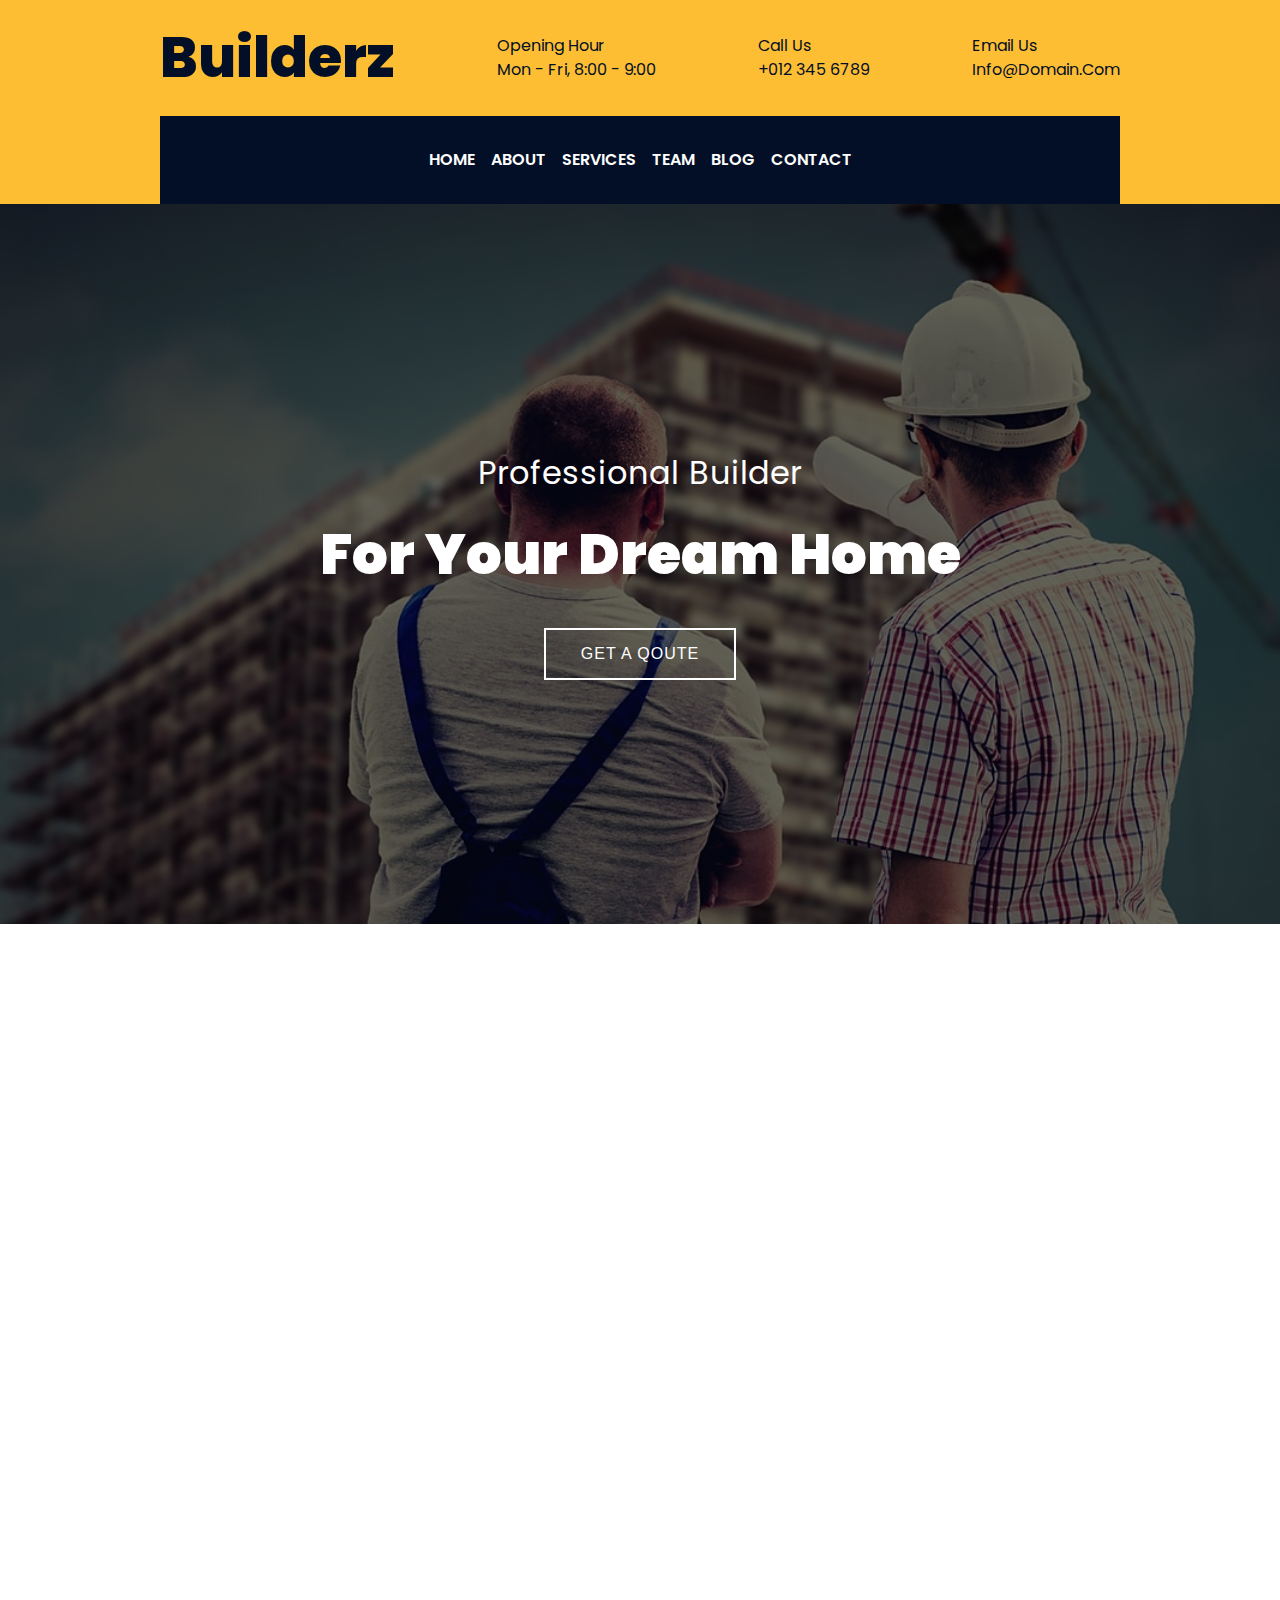
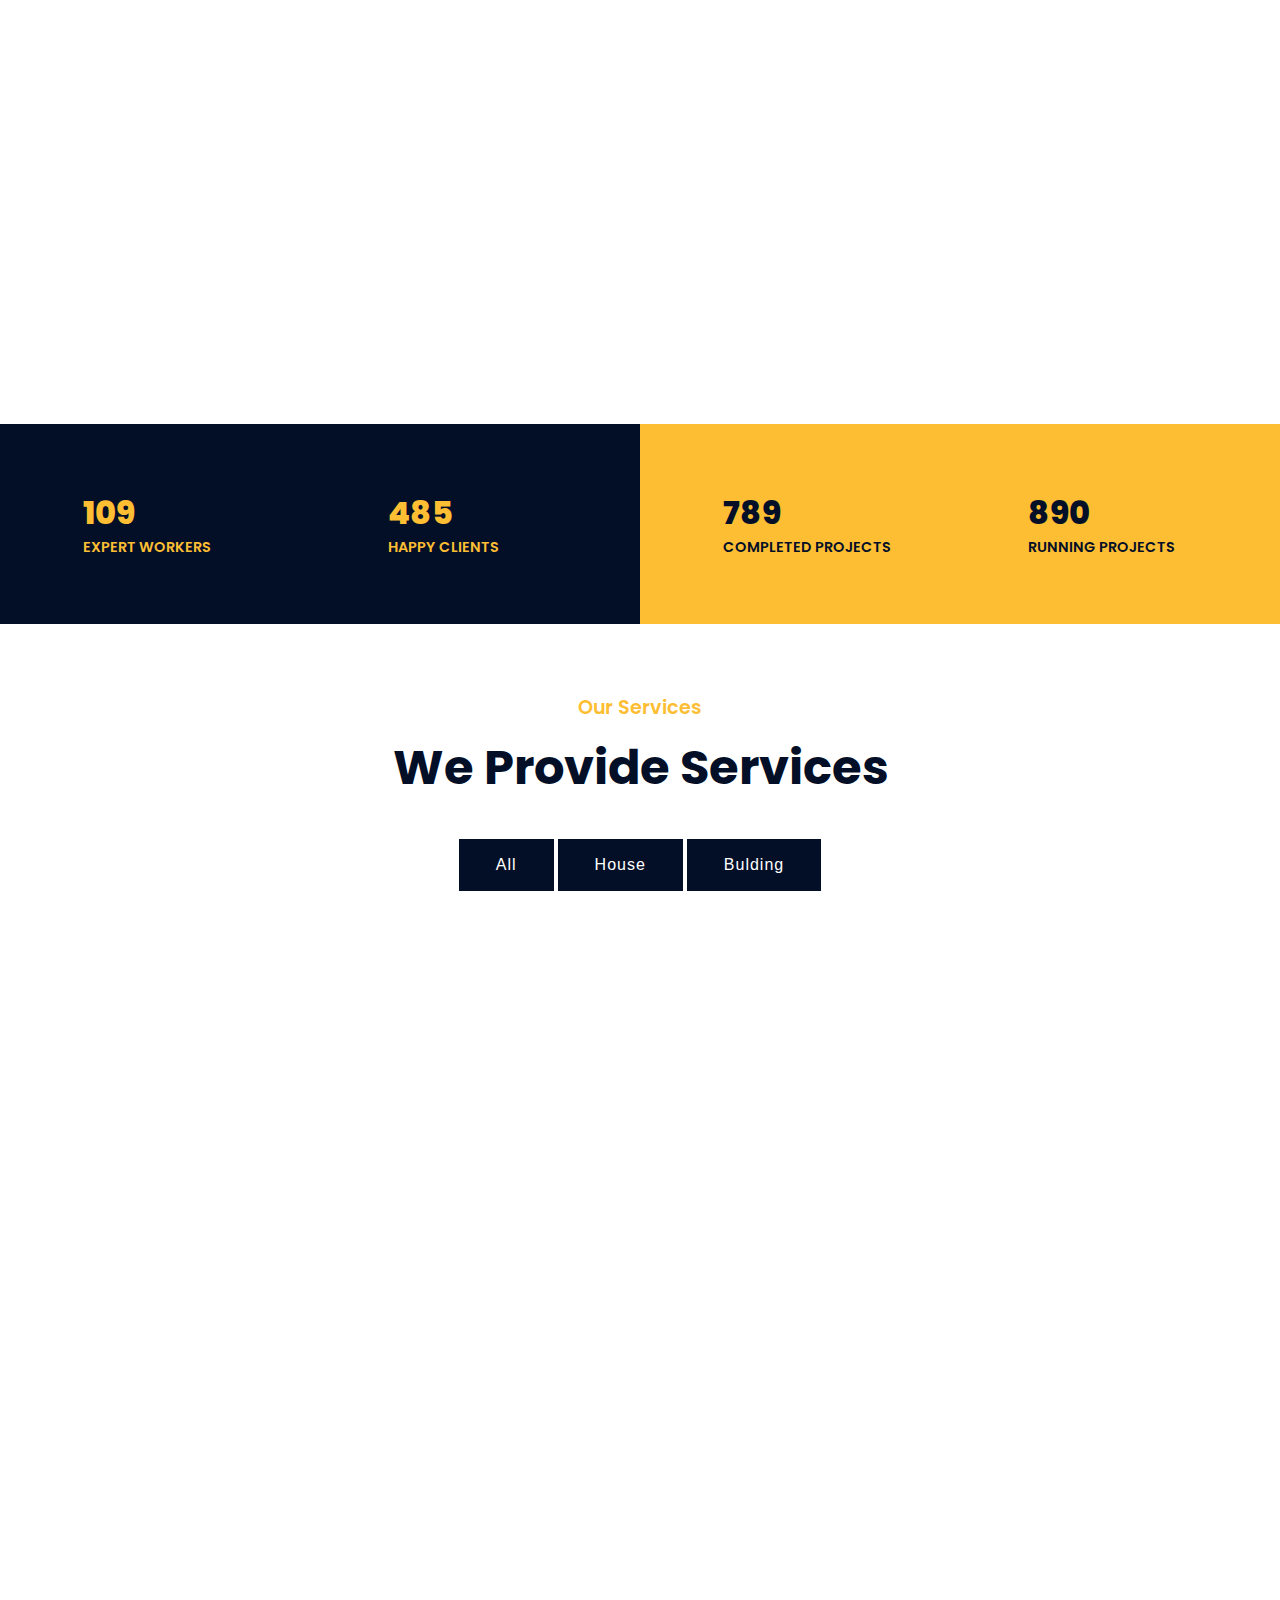
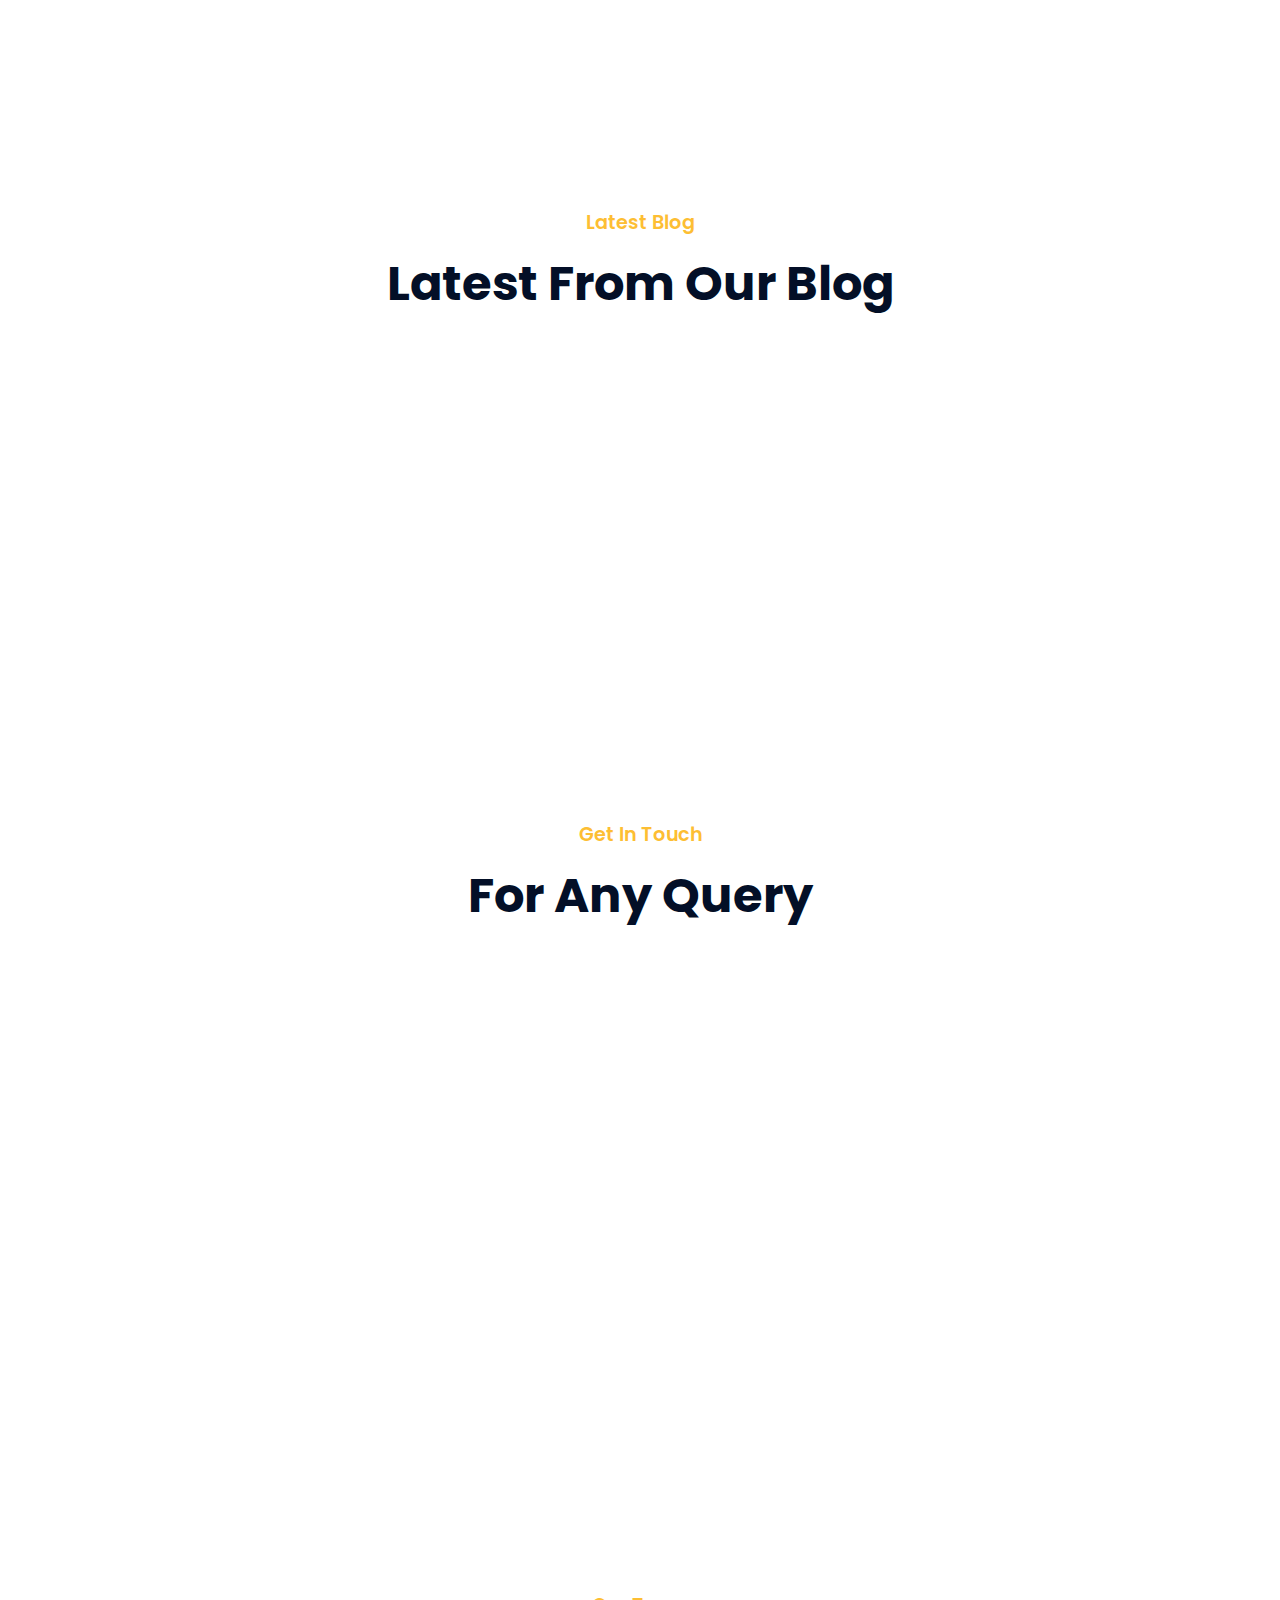
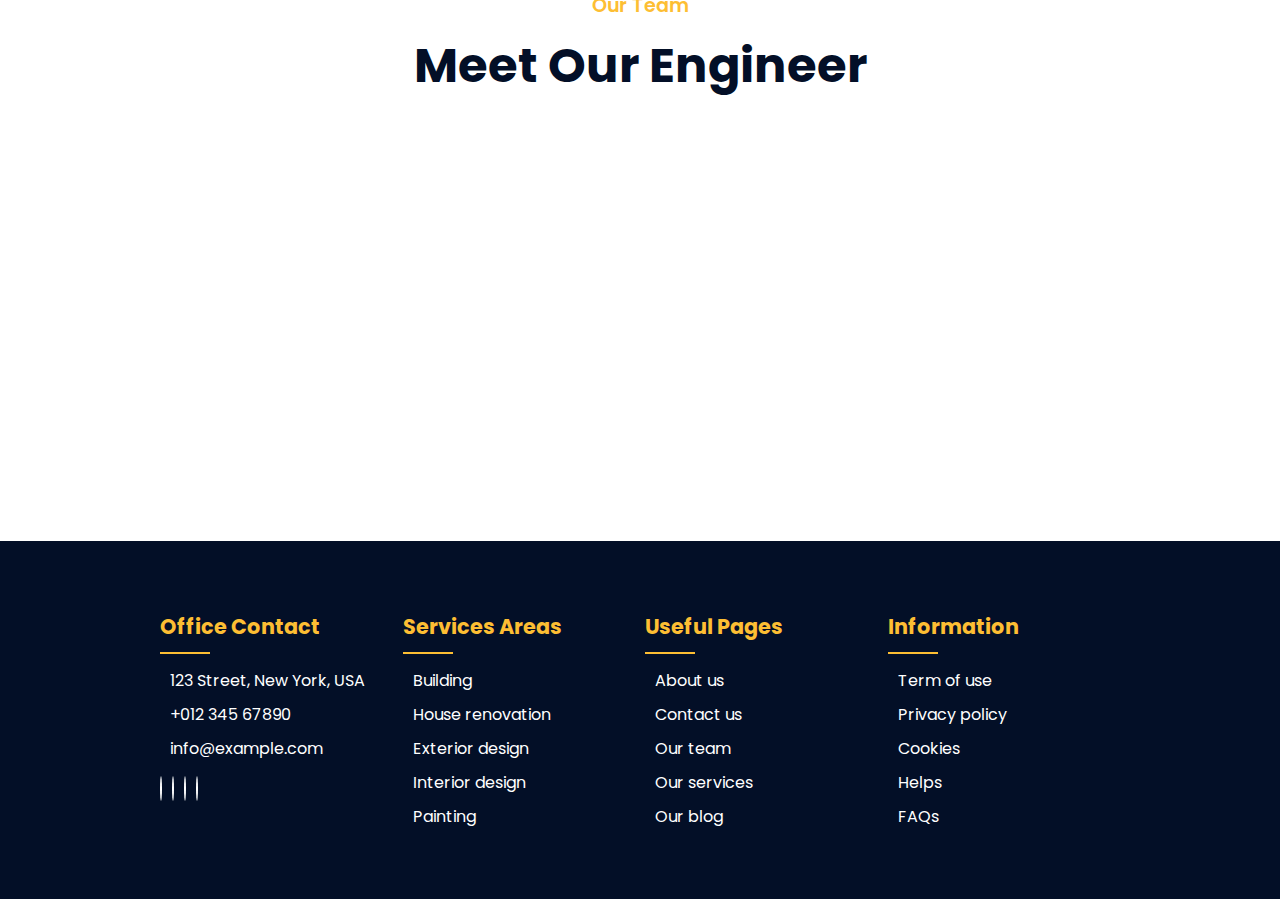
==== commit 62ed6d33: "Change HTML structure and CSS styles for About section" ====
--- a/Builderz template/index.html
+++ b/Builderz template/index.html
@@ -78,7 +78,7 @@
             <h4 class="hero__heading1">Professional Builder</h4>
             <h2 class="hero__heading2">For Your Dream Home</h2>
         </hgroup>
-        <button type="button" id="btn-modal">Get a qoute</button>
+        <button type="button" class="hero__button" id="btn-modal">Get a qoute</button>
     </section>
     <!-- End Hero section -->
 
@@ -87,24 +87,24 @@
     <!-- Sub Hero section -->
     <section class="sub-hero">
         <article class="sub-hero__item">
-            <i class="fal fa-user-hard-hat"></i>
-            <div class="sub-hero__item__text">
-                <h3>Expert Worker</h3>
-                <p>Lorem ipsum dolor sit amet elit. Phasus nec pretim ornare velit non</p>
+            <i class="fal fa-user-hard-hat sub-hero__icon"></i>
+            <div class="sub-hero__content">
+                <h3 class="sub-hero__title">Expert Worker</h3>
+                <p class="sub-hero__desc"> Lorem ipsum dolor sit amet elit. Phasus nec pretim ornare velit non</p>
             </div>
         </article>
         <article class="sub-hero__item sub-hero__item--mod">
-            <i class="fal fa-city"></i>
-            <div class="sub-hero__item__text">
-                <h3>Quality Work</h3>
-                <p>Lorem ipsum dolor sit amet elit. Phasus nec pretim ornare velit non</p>
+            <i class="fal fa-city sub-hero__icon"></i>
+            <div class="sub-hero__content">
+                <h3 class="sub-hero__title">Quality Work</h3>
+                <p class="sub-hero__desc">Lorem ipsum dolor sit amet elit. Phasus nec pretim ornare velit non</p>
             </div>
         </article>
         <article class="sub-hero__item">
-            <i class="fal fa-headset"></i>
-            <div class="sub-hero__item__text">
-                <h3>24/7 Support</h3>
-                <p>Lorem ipsum dolor sit amet elit. Phasus nec pretim ornare velit non</p>
+            <i class="fal fa-headset sub-hero__icon"></i>
+            <div class="sub-hero__content">
+                <h3 class="sub-hero__title">24/7 Support</h3>
+                <p class="sub-hero__desc">Lorem ipsum dolor sit amet elit. Phasus nec pretim ornare velit non</p>
             </div>
         </article>
     </section>
@@ -115,19 +115,19 @@
     <!-- About section -->
     <section class="section about container" id="about">
         <article class="about__item">
-            <img src="assets/img/about.jpg" alt="about img" class="about__item__img">
-        </article>
-        <article class="about__item">
-            <div class="about__item-heading section__title">Welcome to Builderz</div>
-            <div class="about__item-heading section__subtitle">25 Years Experience</div>
-            <p class="about__item__text">Lorem ipsum dolor sit amet, consectetur adipiscing elit. Phasellus nec pretium
+            <div class="about__heading section__title">Welcome to Builderz</div>
+            <div class="about__heading section__subtitle">25 Years Experience</div>
+            <p class="about__desc">Lorem ipsum dolor sit amet, consectetur adipiscing elit. Phasellus nec pretium
                 mi. Curabitur facilisis ornare velit non vulputate. Aliquam metus tortor, auctor id gravida condimentum,
                 viverra quis sem.</p>
-            <p class="about__item__text">Lorem ipsum dolor sit amet, consectetur adipiscing elit. Phasellus nec pretium
+            <p class="about__desc">Lorem ipsum dolor sit amet, consectetur adipiscing elit. Phasellus nec pretium
                 mi. Curabitur facilisis ornare velit non vulputate. Aliquam metus tortor, auctor id gravida condimentum,
                 viverra quis sem. Curabitur non nisl nec nisi scelerisque maximus. Aenean consectetur convallis
                 porttitor. Aliquam interdum at lacus non blandit.</p>
-            <button type="button">Learn more</button>
+            <button type="button" class="about__button">Learn more</button>
+        </article>
+        <article class="about__item">
+            <img src="assets/img/about.jpg" alt="about img" class="about__img">
         </article>
     </section>
     <!-- End About section -->
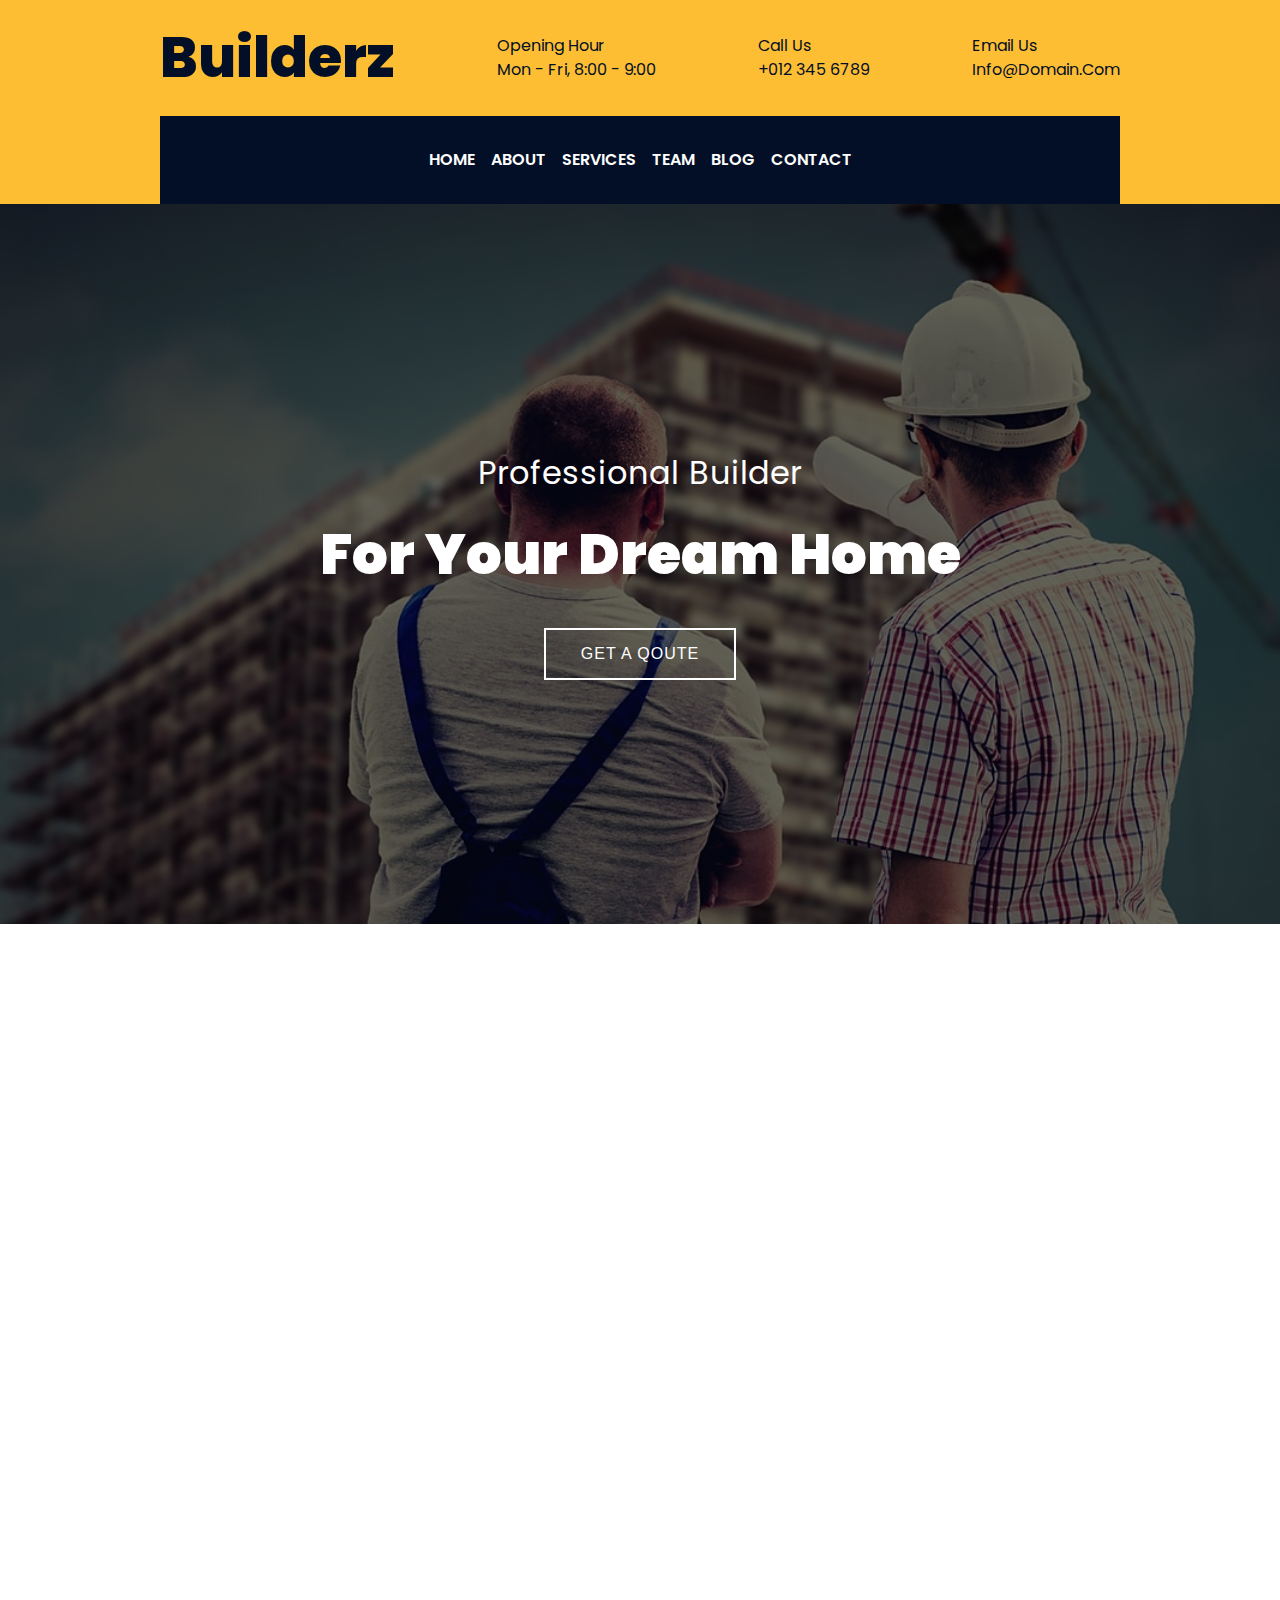
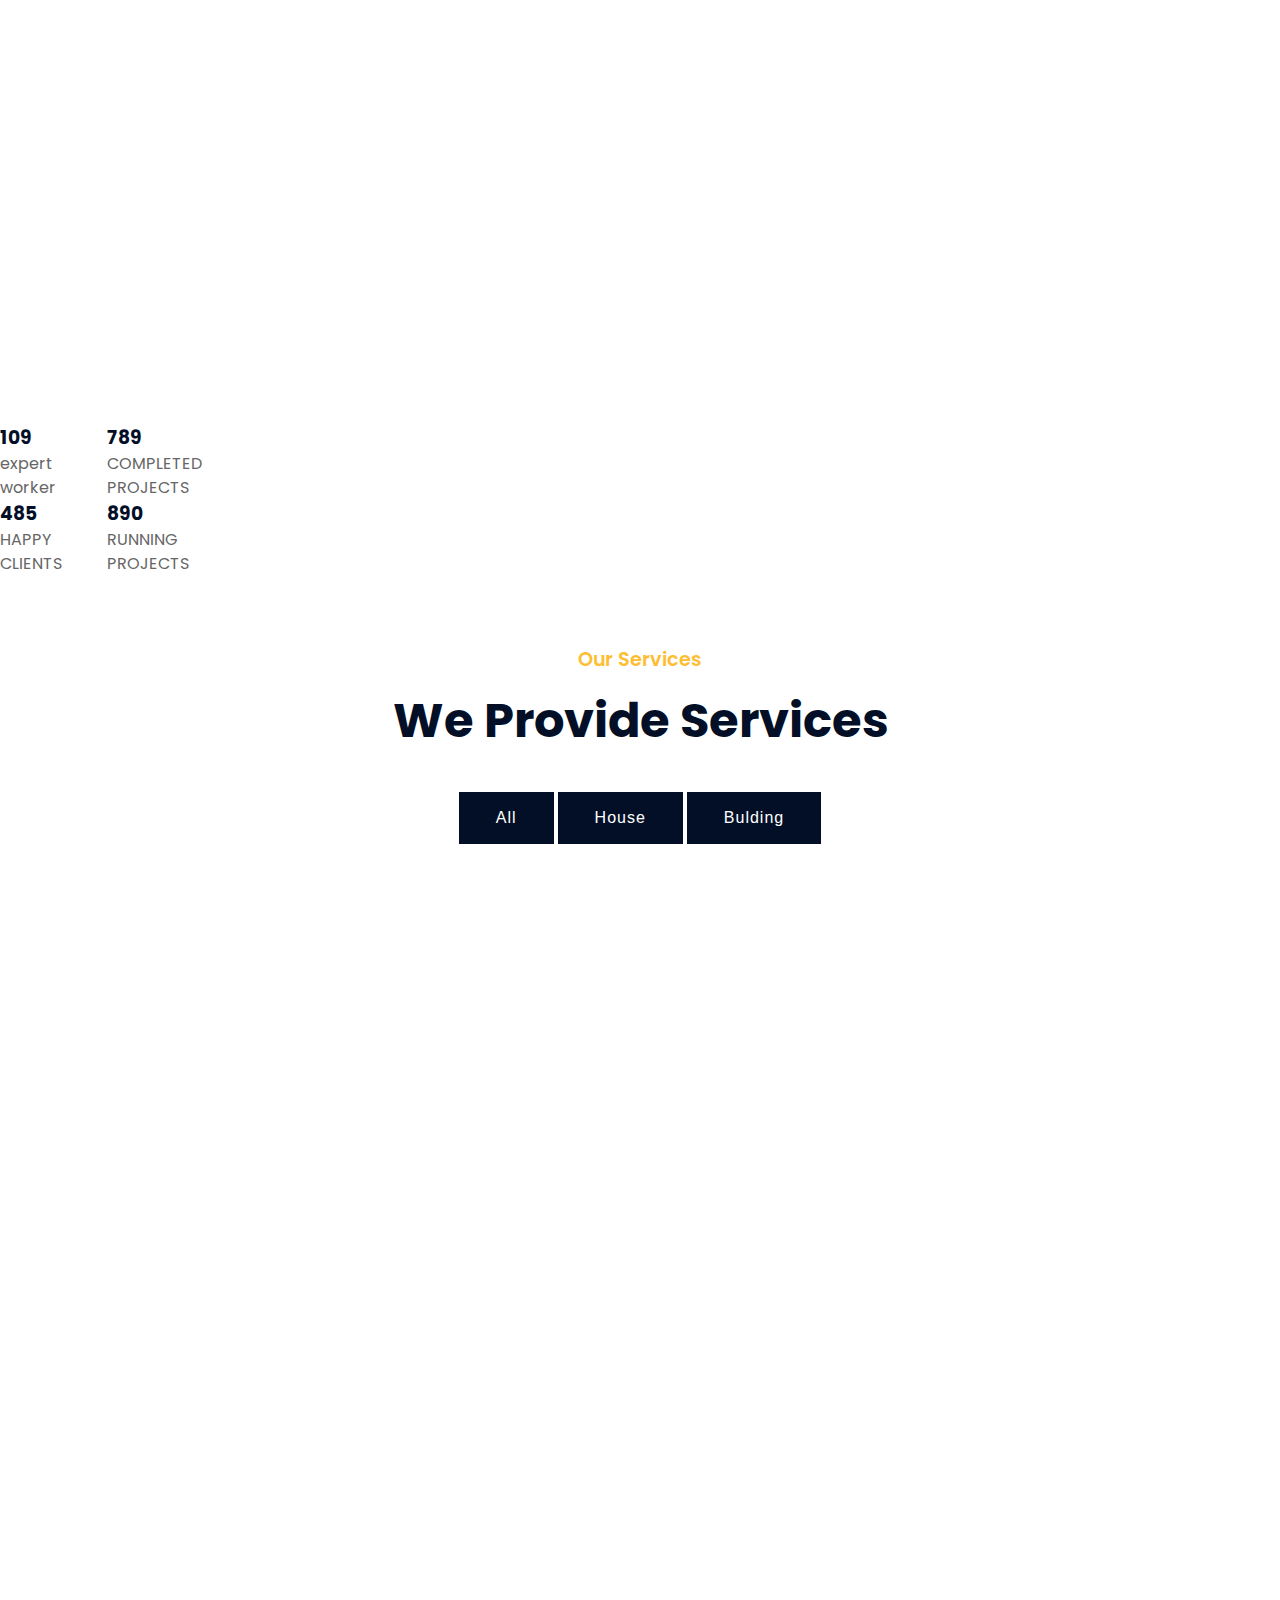
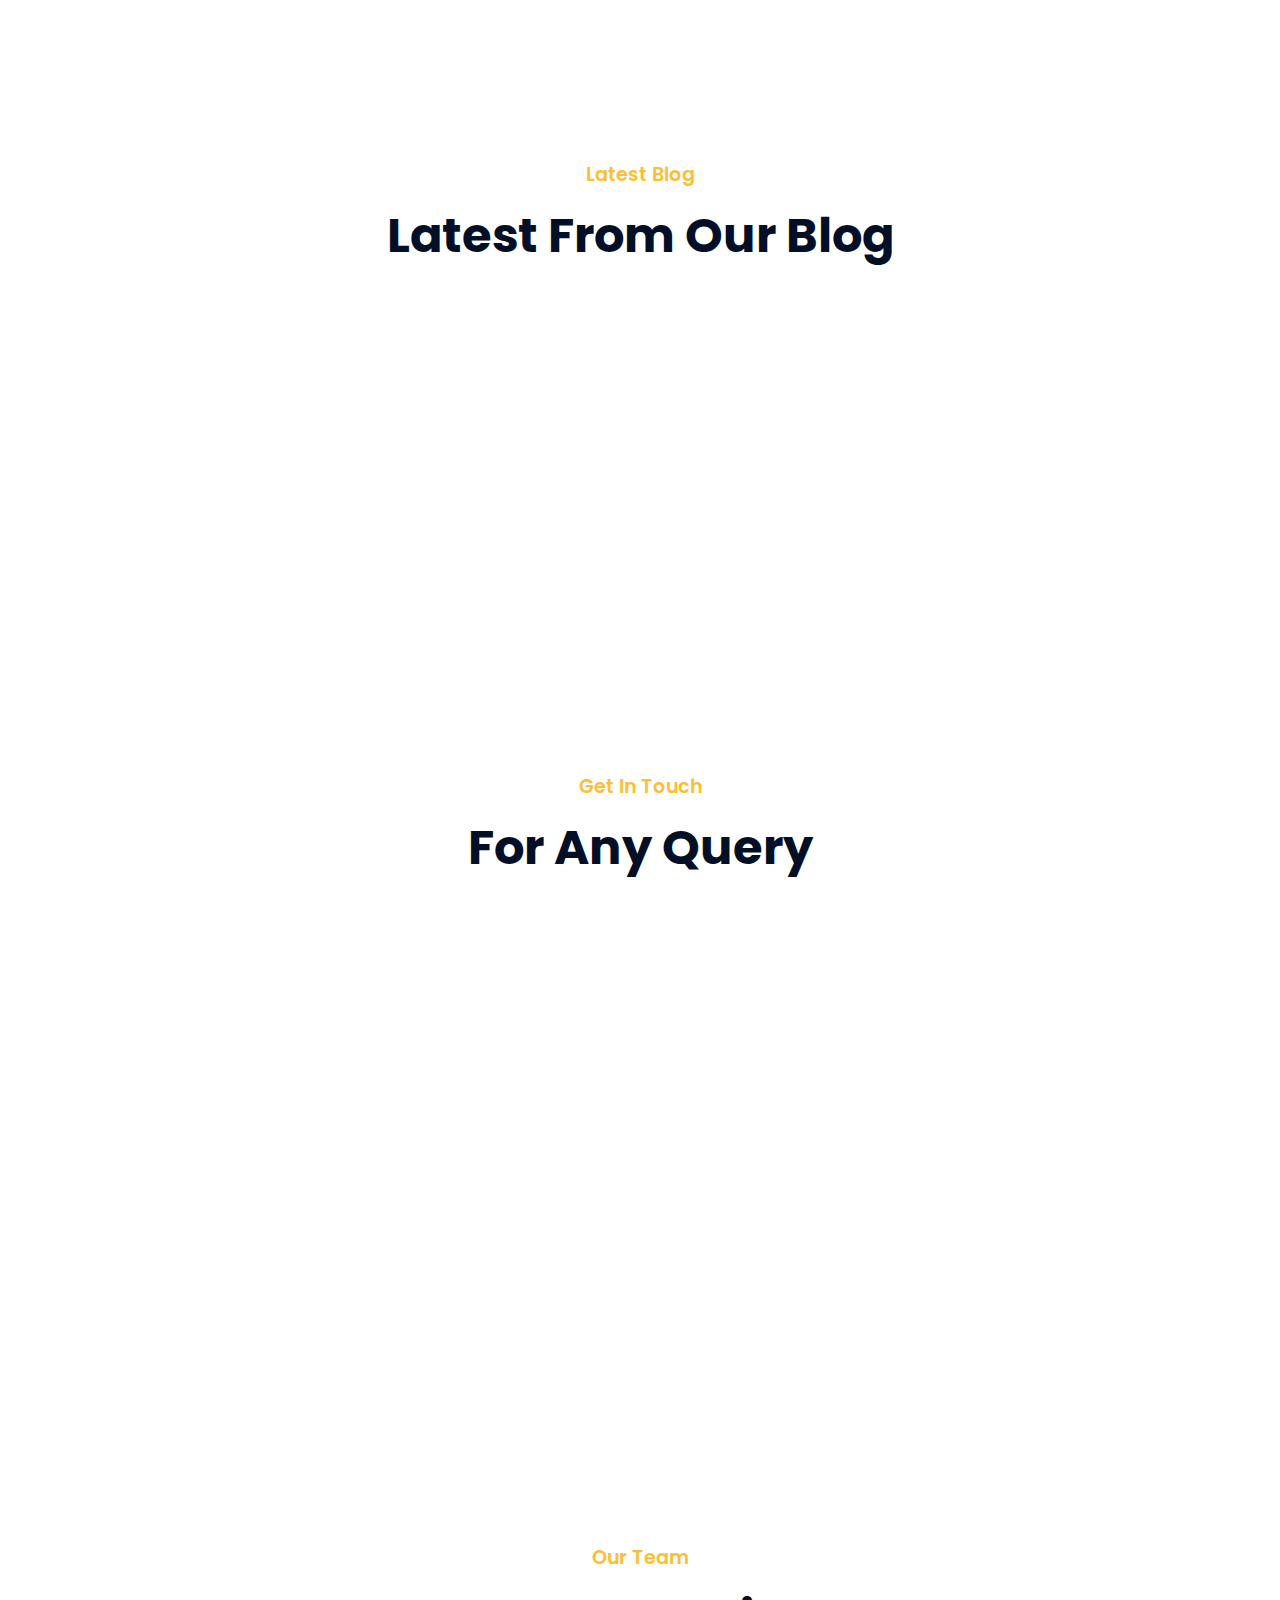
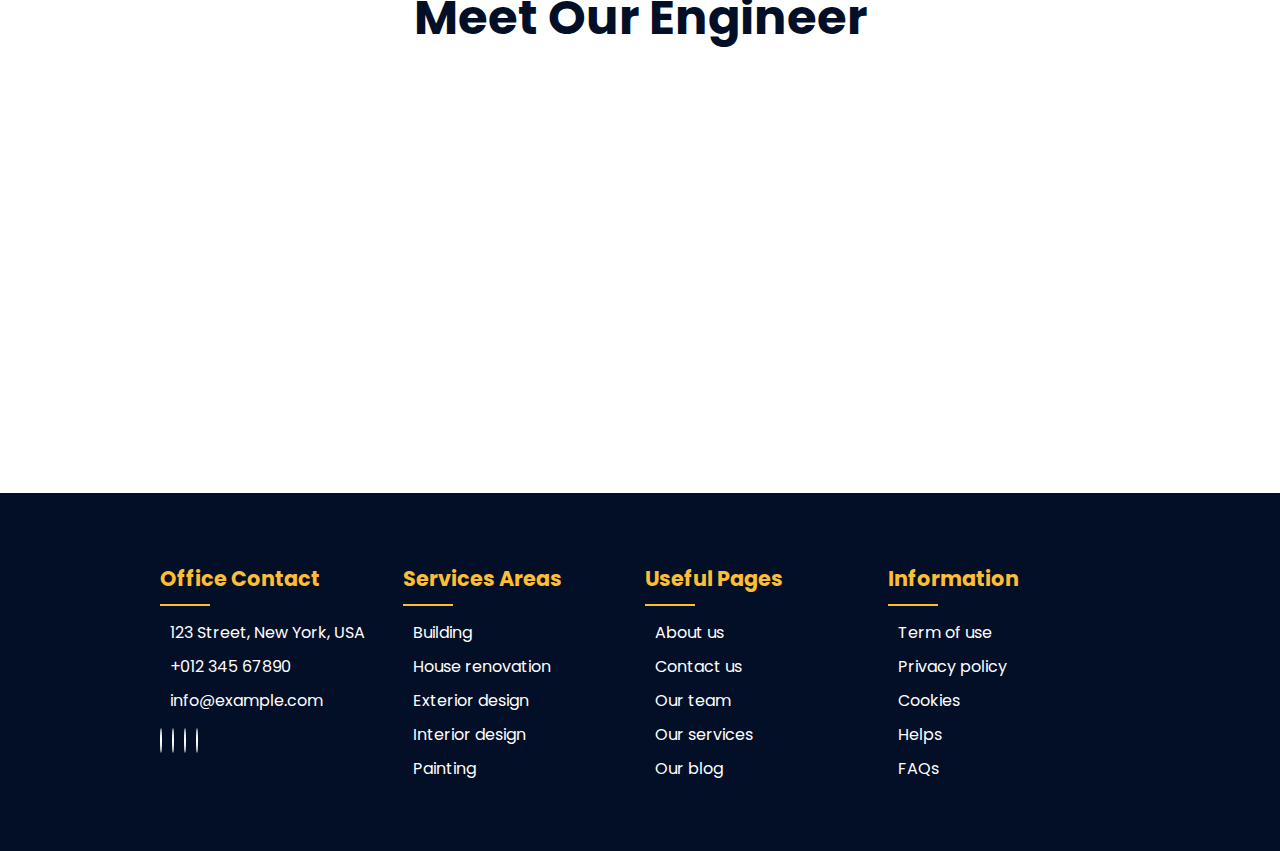
==== commit e8597ab2: "Change HTML structure and CSS styles for Number section" ====
--- a/Builderz template/index.html
+++ b/Builderz template/index.html
@@ -135,38 +135,38 @@
 
     <!-- Number section -->
     <section class="number">
-        <div class="number__left">
-            <div class="number__left__item">
-                <i class="fal fa-user-hard-hat"></i>
-                <div>
-                    <h3>109</h3>
-                    <p>EXPERT WORKERS</p>
-                </div>
-            </div>
-            <div class="number__left__item">
-                <i class="fal fa-city"></i>
-                <div>
-                    <h3>485</h3>
-                    <p>HAPPY CLIENTS</p>
-                </div>
-            </div>
-        </div>
-        <div class="number__right">
-            <div class="number__right__item">
-                <i class="far fa-address-card"></i>
-                <div>
-                    <h3>789</h3>
-                    <p>COMPLETED PROJECTS</p>
-                </div>
-            </div>
-            <div class="number__right__item">
-                <i class="fas fa-crutches"></i>
-                <div>
-                    <h3>890</h3>
-                    <p>RUNNING PROJECTS</p>
-                </div>
-            </div>
-        </div>
+        <article class="number__item">
+            <div class="number__content">
+                <i class="fal fa-city number__icon"></i>
+                <div class="number__box">
+                    <h3 class="number__title">109</h3>
+                    <p class="number__desc">expert worker</p>
+                </div>
+            </div>
+            <div class="number__content">
+                <i class="far fa-address-card number__icon"></i>
+                <div class="number__box">
+                    <h3 class="number__title">485</h3>
+                    <p class="number__desc">HAPPY CLIENTS</p>
+                </div>
+            </div>
+        </article>
+        <article class="number__item number__item--primary">
+            <div class="number__content">
+                <i class="far fa-address-card number__icon"></i>
+                <div class="number__box">
+                    <h3 class="number__title">789</h3>
+                    <p class="number__desc">COMPLETED PROJECTS</p>
+                </div>
+            </div>
+            <div class="number__content">
+                <i class="fas fa-crutches number__icon"></i>
+                <div class="number__box">
+                    <h3 class="number__title">890</h3>
+                    <p class="number__desc">RUNNING PROJECTS</p>
+                </div>
+            </div>
+        </article>
     </section>
     <!-- End Number section -->
 
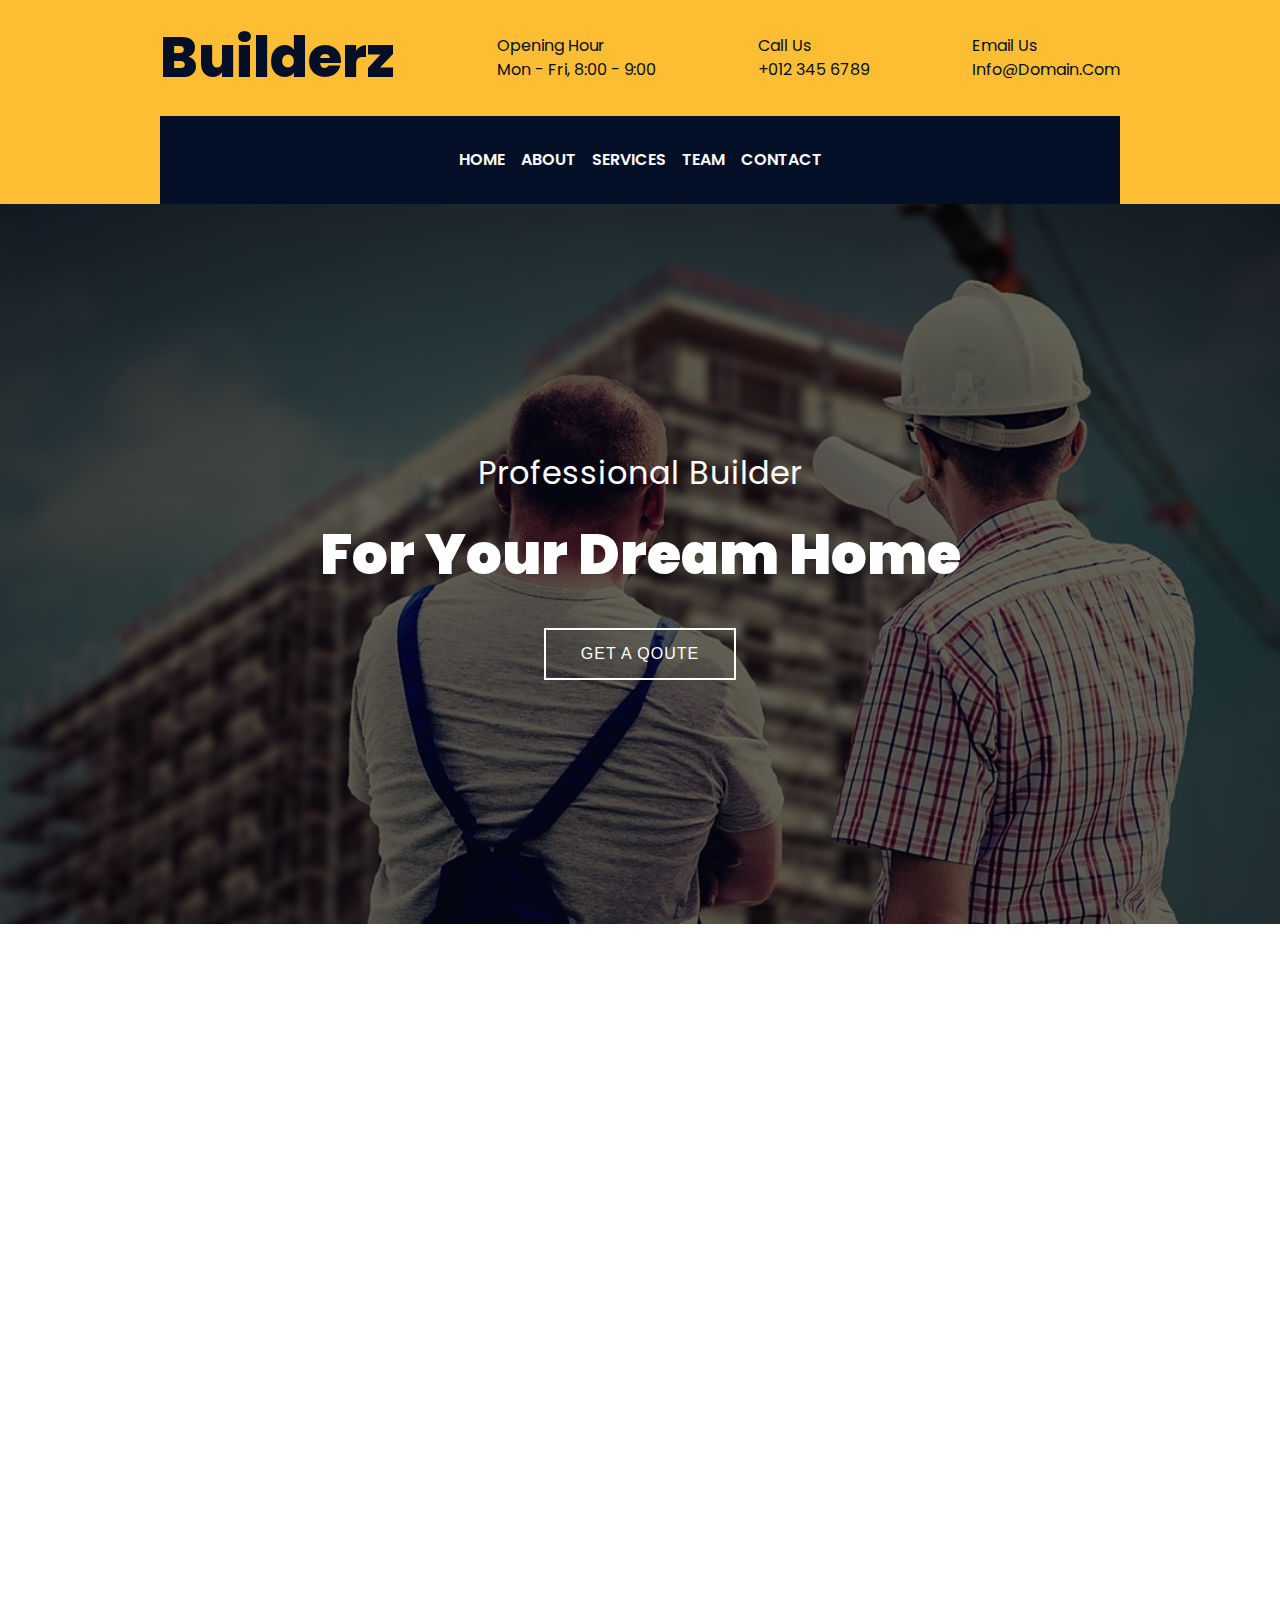
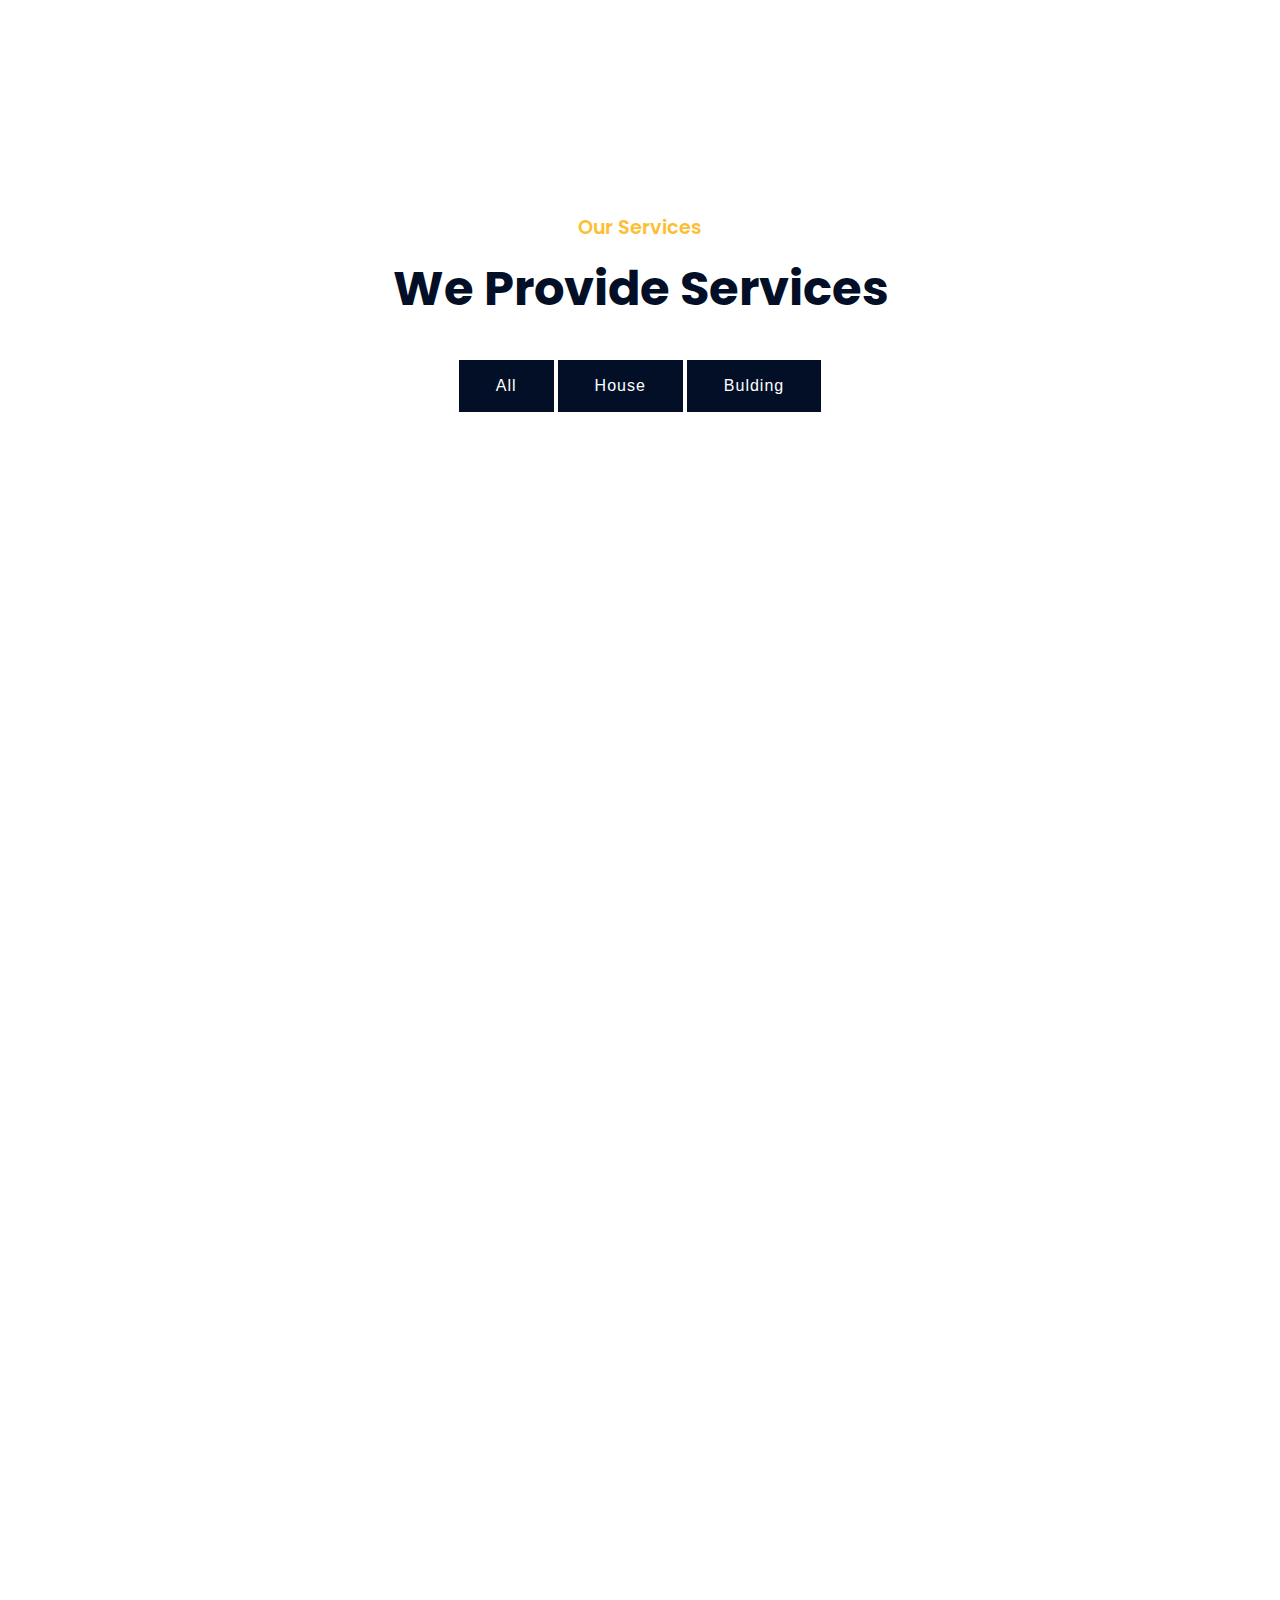
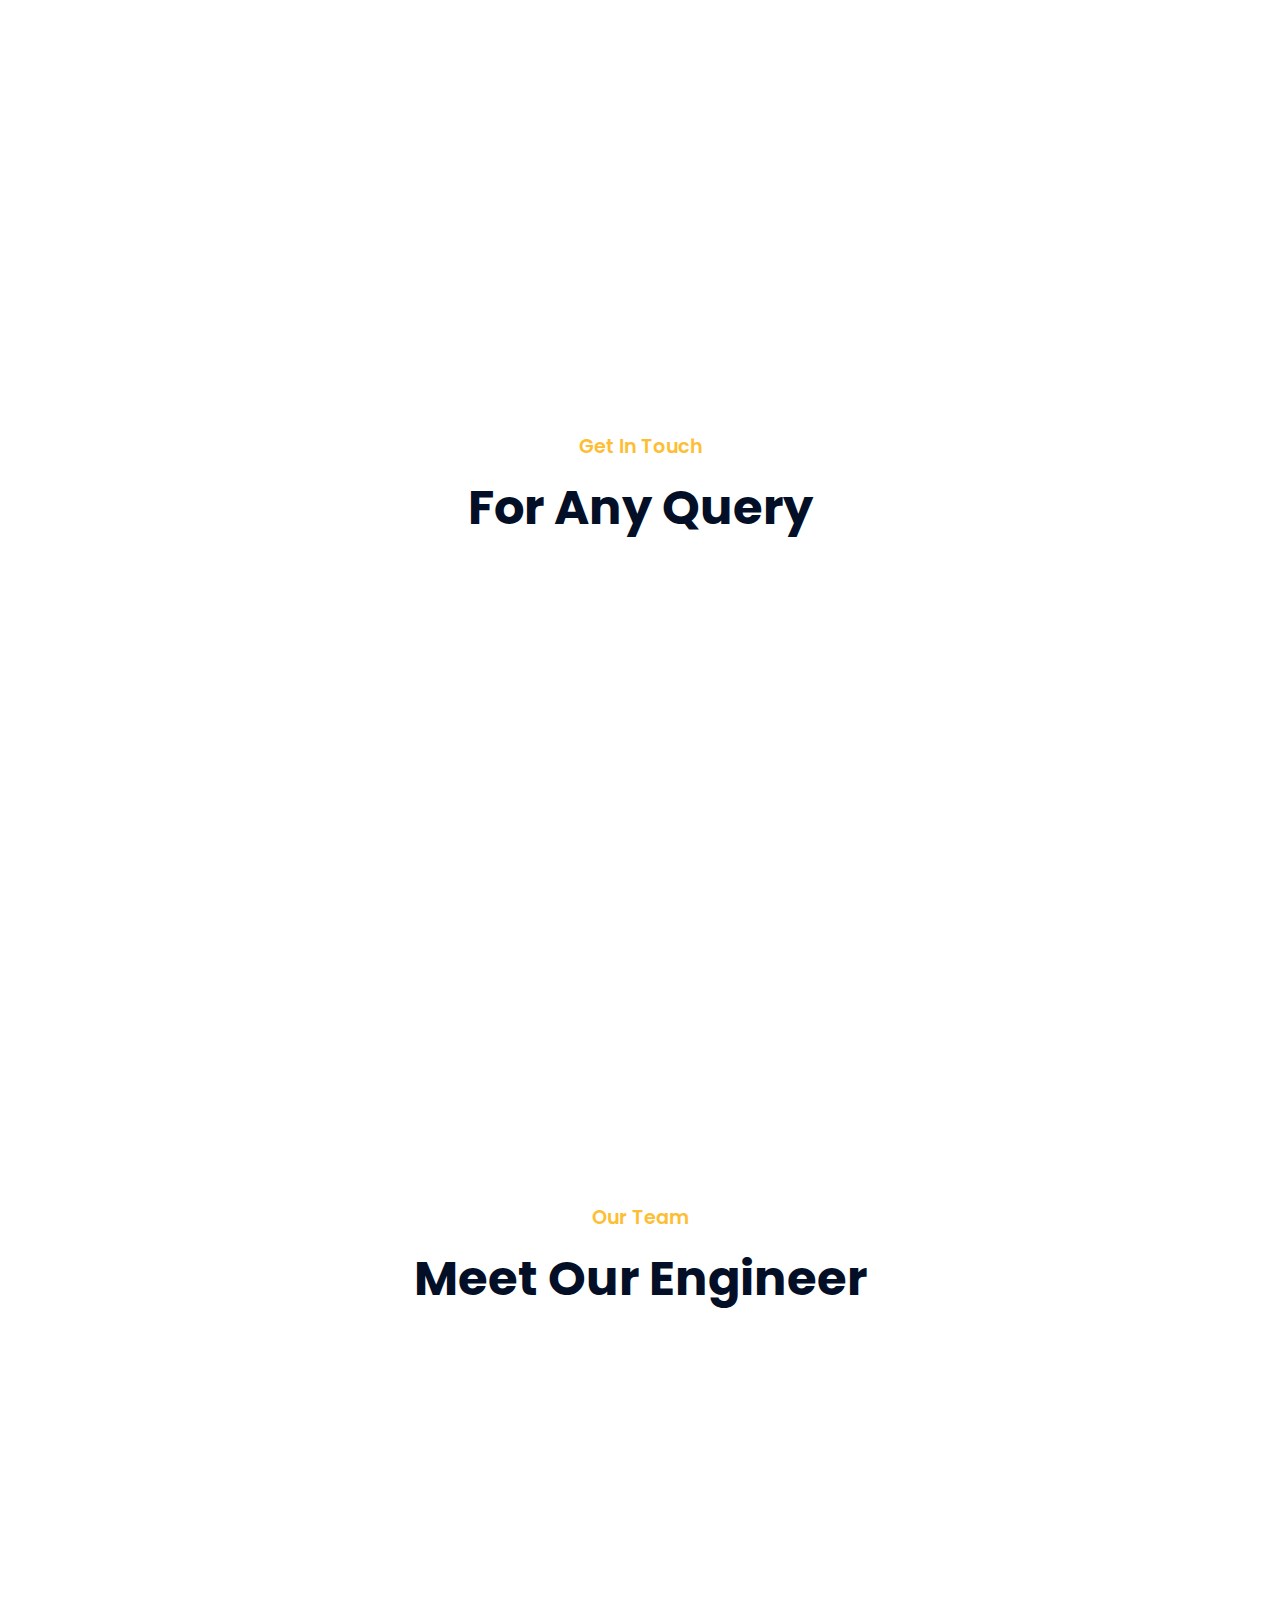
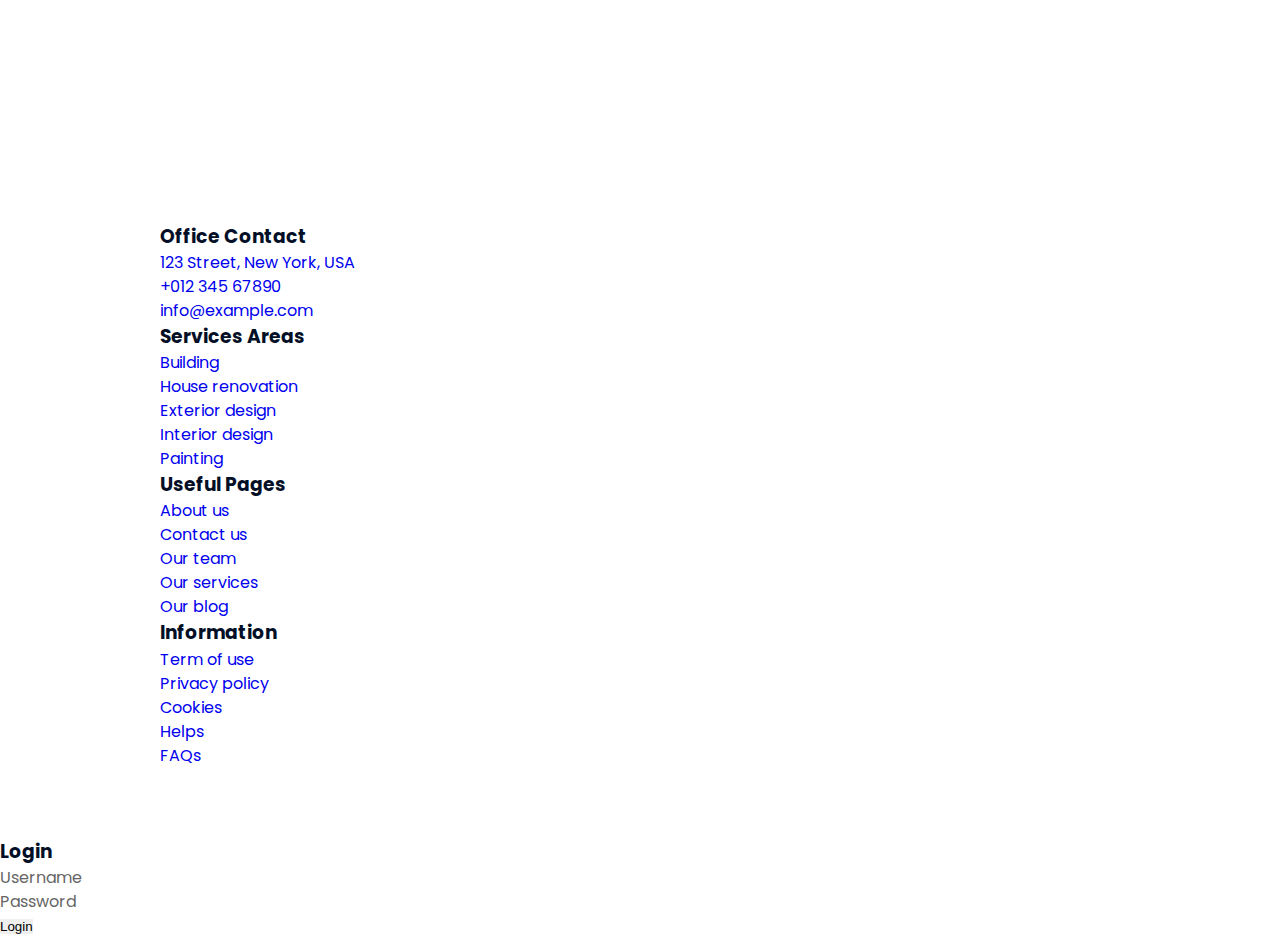
==== commit 304655f9: "Change HTML structure and CSS styles for Services section" ====
--- a/Builderz template/index.html
+++ b/Builderz template/index.html
@@ -60,7 +60,6 @@
                 <li class="nav__item"><a href="#about" class="nav__link">About</a></li>
                 <li class="nav__item"><a href="#services" class="nav__link">Services</a></li>
                 <li class="nav__item"><a href="#team" class="nav__link">Team</a></li>
-                <li class="nav__item"><a href="#blog" class="nav__link">Blog</a></li>
                 <li class="nav__item"><a href="#contact" class="nav__link">Contact</a></li>
             </ul>
             <div class="nav__mobile container">
@@ -133,44 +132,6 @@
     <!-- End About section -->
 
 
-    <!-- Number section -->
-    <section class="number">
-        <article class="number__item">
-            <div class="number__content">
-                <i class="fal fa-city number__icon"></i>
-                <div class="number__box">
-                    <h3 class="number__title">109</h3>
-                    <p class="number__desc">expert worker</p>
-                </div>
-            </div>
-            <div class="number__content">
-                <i class="far fa-address-card number__icon"></i>
-                <div class="number__box">
-                    <h3 class="number__title">485</h3>
-                    <p class="number__desc">HAPPY CLIENTS</p>
-                </div>
-            </div>
-        </article>
-        <article class="number__item number__item--primary">
-            <div class="number__content">
-                <i class="far fa-address-card number__icon"></i>
-                <div class="number__box">
-                    <h3 class="number__title">789</h3>
-                    <p class="number__desc">COMPLETED PROJECTS</p>
-                </div>
-            </div>
-            <div class="number__content">
-                <i class="fas fa-crutches number__icon"></i>
-                <div class="number__box">
-                    <h3 class="number__title">890</h3>
-                    <p class="number__desc">RUNNING PROJECTS</p>
-                </div>
-            </div>
-        </article>
-    </section>
-    <!-- End Number section -->
-
-
 
     <!-- Services section -->
     <section class="section services container" id="services">
@@ -178,95 +139,83 @@
             <div class="section__title">Our Services</div>
             <div class="section__subtitle">We Provide Services</div>
         </header>
+        <div class="services__categories">
+            <button data-category='all' class="services__button">All</button>
+            <button data-category='houseRenovation' class="services__button">House</button>
+            <button data-category='building' class="services__button">Bulding</button>
+        </div>
         <main class="services__content">
-            <div class="services__content__categories">
-                <button data-category='all'>All</button>
-                <button data-category='houseRenovation'>House</button>
-                <button data-category='building'>Bulding</button>
-            </div>
-            <article class="services__content__item" data-category="building">
-                <div class="services__content__item__img">
-                    <img src="assets/img/service-1.jpg" alt="services-img">
-                    <div class="overlay">
-                        Lorem ipsum dolor sit amet, consectetur adipiscing elit. Phasellus nec pretium mi. Curabitur
-                        facilisis ornare velit non vulputate. Aliquam metus tortor, auctor id gravida condimentum,
-                        viverra
-                        quis sem.
-                    </div>
-                </div>
-                <div class="services__content__item__group">
-                    <p>Building Construction</p>
-                </div>
-            </article>
-            <article class="services__content__item" data-category="houseRenovation">
-                <div class="services__content__item__img">
-                    <img src="assets/img/service-2.jpg" alt="services-img">
-                    <div class="overlay">
-                        Lorem ipsum dolor sit amet, consectetur adipiscing elit. Phasellus nec pretium mi. Curabitur
-                        facilisis ornare velit non vulputate. Aliquam metus tortor, auctor id gravida condimentum,
-                        viverra
-                        quis sem.
-                    </div>
-                </div>
-                <div class="services__content__item__group">
-                    <p>House Renovation</p>
-                </div>
-            </article>
-            <article class="services__content__item" data-category="houseRenovation">
-                <div class="services__content__item__img">
-                    <img src="assets/img/service-3.jpg" alt="services-img">
-                    <div class="overlay">
-                        Lorem ipsum dolor sit amet, consectetur adipiscing elit. Phasellus nec pretium mi. Curabitur
-                        facilisis ornare velit non vulputate. Aliquam metus tortor, auctor id gravida condimentum,
-                        viverra
-                        quis sem.
-                    </div>
-                </div>
-                <div class="services__content__item__group">
-                    <p>House Renovation</p>
-                </div>
-            </article>
-            <article class="services__content__item" data-category="houseRenovation">
-                <div class="services__content__item__img">
-                    <img src="assets/img/service-4.jpg" alt="services-img">
-                    <div class="overlay">
-                        Lorem ipsum dolor sit amet, consectetur adipiscing elit. Phasellus nec pretium mi. Curabitur
-                        facilisis ornare velit non vulputate. Aliquam metus tortor, auctor id gravida condimentum,
-                        viverra
-                        quis sem.
-                    </div>
-                </div>
-                <div class="services__content__item__group">
-                    <p>House Renovation</p>
-                </div>
-            </article>
-            <article class="services__content__item" data-category="building">
-                <div class="services__content__item__img">
-                    <img src="assets/img/service-5.jpg" alt="services-img">
-                    <div class="overlay">
-                        Lorem ipsum dolor sit amet, consectetur adipiscing elit. Phasellus nec pretium mi. Curabitur
-                        facilisis ornare velit non vulputate. Aliquam metus tortor, auctor id gravida condimentum,
-                        viverra
-                        quis sem.
-                    </div>
-                </div>
-                <div class="services__content__item__group">
-                    <p>Building Construction</p>
-                </div>
-            </article>
-            <article class="services__content__item" data-category="building">
-                <div class="services__content__item__img">
-                    <img src="assets/img/service-6.jpg" alt="services-img">
-                    <div class="overlay">
-                        Lorem ipsum dolor sit amet, consectetur adipiscing elit. Phasellus nec pretium mi. Curabitur
-                        facilisis ornare velit non vulputate. Aliquam metus tortor, auctor id gravida condimentum,
-                        viverra
-                        quis sem.
-                    </div>
-                </div>
-                <div class="services__content__item__group">
-                    <p>Building Construction</p>
-                </div>
+            <article class="services__item" data-category="building">
+                <div class="services__img">
+                    <img src="assets/img/service-1.jpg" alt="services-img" class="services__image">
+                    <div class="services__overlay">
+                        Lorem ipsum dolor sit amet, consectetur adipiscing elit. Phasellus nec pretium mi. Curabitur
+                        facilisis ornare velit non vulputate. Aliquam metus tortor, auctor id gravida condimentum,
+                        viverra
+                        quis sem.
+                    </div>
+                </div>
+                <p class="services__content">Building Construction</p>
+            </article>
+            <article class="services__item" data-category="houseRenovation">
+                <div class="services__img">
+                    <img src="assets/img/service-2.jpg" alt="services-img" class="services__image">
+                    <div class="services__overlay">
+                        Lorem ipsum dolor sit amet, consectetur adipiscing elit. Phasellus nec pretium mi. Curabitur
+                        facilisis ornare velit non vulputate. Aliquam metus tortor, auctor id gravida condimentum,
+                        viverra
+                        quis sem.
+                    </div>
+                </div>
+                <p class="services__content">Building Construction</p>
+            </article>
+            <article class="services__item" data-category="houseRenovation">
+                <div class="services__img">
+                    <img src="assets/img/service-3.jpg" alt="services-img" class="services__image">
+                    <div class="services__overlay">
+                        Lorem ipsum dolor sit amet, consectetur adipiscing elit. Phasellus nec pretium mi. Curabitur
+                        facilisis ornare velit non vulputate. Aliquam metus tortor, auctor id gravida condimentum,
+                        viverra
+                        quis sem.
+                    </div>
+                </div>
+                <p class="services__content">Building Construction</p>
+            </article>
+            <article class="services__item" data-category="houseRenovation">
+                <div class="services__img">
+                    <img src="assets/img/service-4.jpg" alt="services-img" class="services__image">
+                    <div class="services__overlay">
+                        Lorem ipsum dolor sit amet, consectetur adipiscing elit. Phasellus nec pretium mi. Curabitur
+                        facilisis ornare velit non vulputate. Aliquam metus tortor, auctor id gravida condimentum,
+                        viverra
+                        quis sem.
+                    </div>
+                </div>
+                <p class="services__content">Building Construction</p>
+            </article>
+            <article class="services__item" data-category="building">
+                <div class="services__img">
+                    <img src="assets/img/service-5.jpg" alt="services-img" class="services__image">
+                    <div class="services__overlay">
+                        Lorem ipsum dolor sit amet, consectetur adipiscing elit. Phasellus nec pretium mi. Curabitur
+                        facilisis ornare velit non vulputate. Aliquam metus tortor, auctor id gravida condimentum,
+                        viverra
+                        quis sem.
+                    </div>
+                </div>
+                <p class="services__content">Building Construction</p>
+            </article>
+            <article class="services__item" data-category="building">
+                <div class="services__img">
+                    <img src="assets/img/service-6.jpg" alt="services-img" class="services__image">
+                    <div class="services__overlay">
+                        Lorem ipsum dolor sit amet, consectetur adipiscing elit. Phasellus nec pretium mi. Curabitur
+                        facilisis ornare velit non vulputate. Aliquam metus tortor, auctor id gravida condimentum,
+                        viverra
+                        quis sem.
+                    </div>
+                </div>
+                <p class="services__content">Building Construction</p>
             </article>
         </main>
     </section>
@@ -274,48 +223,6 @@
 
 
 
-
-    <!-- Blog section -->
-    <section class="section blog container" id="blog">
-        <header class="blog__header">
-            <div class="section__title">Latest Blog</div>
-            <div class="section__subtitle">Latest From Our Blog</div>
-        </header>
-
-        <div class="blog__content">
-            <article class="blog__content__item">
-                <img src="assets/img/blog-1.jpg" alt="blog-img" class="blog__content__item__img">
-                <div class="blog__content__item__text">
-                    Lorem ipsum dolor sit amet elit. Phasellus nec pretium mi. Curabitur facilisis ornare velit non
-                    vulputate. Aliquam metus tortor
-                </div>
-                <div class="blog__content__item__heading">
-                    01
-                </div>
-            </article>
-            <article class="blog__content__item">
-                <img src="assets/img/blog-2.jpg" alt="blog-img" class="blog__content__item__img">
-                <div class="blog__content__item__text">
-                    Lorem ipsum dolor sit amet elit. Phasellus nec pretium mi. Curabitur facilisis ornare velit non
-                    vulputate. Aliquam metus tortor
-                </div>
-                <div class="blog__content__item__heading">
-                    02
-                </div>
-            </article>
-            <article class="blog__content__item">
-                <img src="assets/img/blog-3.jpg" alt="blog-img" class="blog__content__item__img">
-                <div class="blog__content__item__text">
-                    Lorem ipsum dolor sit amet elit. Phasellus nec pretium mi. Curabitur facilisis ornare velit non
-                    vulputate. Aliquam metus tortor
-                </div>
-                <div class="blog__content__item__heading">
-                    03
-                </div>
-            </article>
-        </div>
-    </section>
-    <!-- End Blog section -->
 
 
 
--- a/Builderz template/assets/css/style.css
+++ b/Builderz template/assets/css/style.css
@@ -320,133 +320,97 @@
 
 .sub-hero {
   display: grid;
-  grid-template-columns: repeat(12, 1fr);
-  grid-auto-rows: auto;
-  grid-gap: 0px;
-  justify-content: flex-start;
-  align-items: center; }
+  grid-template-columns: repeat(auto-fit, minmax(300px, 1fr));
+  gap: 0; }
+  @media (max-width: 450px) {
+    .sub-hero {
+      display: grid;
+      grid-template-columns: repeat(auto-fit, minmax(250px, 1fr));
+      gap: 0; } }
   .sub-hero__item {
-    grid-column: span 4;
-    padding: 30px;
-    display: grid;
-    grid-template-columns: repeat(12, 1fr);
-    grid-auto-rows: auto;
-    grid-gap: 0px;
+    display: flex;
     justify-content: flex-start;
     align-items: center;
+    flex-direction: row;
+    flex-wrap: nowrap;
+    gap: 1rem;
+    padding: 2rem;
     background-color: #030f27;
     transform: translateY(50%);
     opacity: 0; }
+    @media (max-width: 992px) {
+      .sub-hero__item {
+        flex-direction: column;
+        text-align: center; } }
     .sub-hero__item.animated {
       transform: translateY(0);
       opacity: 1;
       transition: 0.35s ease-in; }
     .sub-hero__item i {
-      grid-column: span 3;
       font-size: 2.5rem;
-      justify-self: center;
       color: #fdbe33; }
-      @media (max-width: 992px) {
-        .sub-hero__item i {
-          grid-column: span 1;
-          justify-self: flex-start; } }
-      @media (max-width: 768px) {
-        .sub-hero__item i {
-          grid-column: span 12;
-          justify-self: center; } }
       @media (max-width: 576px) {
         .sub-hero__item i {
           font-size: 2rem;
           margin-bottom: 10px; } }
-    .sub-hero__item__text {
+    .sub-hero__item .sub-hero__content .sub-hero__title {
       color: #fdbe33;
-      grid-column: span 9; }
-      @media (max-width: 992px) {
-        .sub-hero__item__text {
-          grid-column: span 11; } }
-      @media (max-width: 768px) {
-        .sub-hero__item__text {
-          text-align: center;
-          grid-column: span 12; } }
-      .sub-hero__item__text h3 {
-        color: #fdbe33;
-        font-size: 1.4rem; }
-        @media (max-width: 576px) {
-          .sub-hero__item__text h3 {
-            font-size: 1.2rem; } }
-      .sub-hero__item__text p {
-        margin-top: 10px;
-        font-size: 1.1rem; }
-    @media (max-width: 992px) {
-      .sub-hero__item {
-        grid-column: span 12; } }
+      font-size: 1.4rem; }
+      @media (max-width: 576px) {
+        .sub-hero__item .sub-hero__content .sub-hero__title {
+          font-size: 1.2rem; } }
+    .sub-hero__item .sub-hero__content .sub-hero__desc {
+      font-size: 1.1rem;
+      color: #fdbe33;
+      margin: 0.5rem 0 0 0;
+      text-transform: capitalize;
+      font-weight: 400;
+      max-width: 450px; }
+      @media (max-width: 576px) {
+        .sub-hero__item .sub-hero__content .sub-hero__desc {
+          font-size: 1rem; } }
     .sub-hero__item--mod {
       background-color: #fdbe33; }
       .sub-hero__item--mod i {
         color: #030f27; }
-      .sub-hero__item--mod .sub-hero__item__text {
-        color: #030f27; }
-        .sub-hero__item--mod .sub-hero__item__text h3 {
-          color: #030f27; }
+      .sub-hero__item--mod .sub-hero__content .sub-hero__title {
+        color: #030f27;
+        font-size: 1.4rem; }
+      .sub-hero__item--mod .sub-hero__content .sub-hero__desc {
+        font-size: 1.1rem;
+        color: #030f27;
+        margin: 0.5rem 0 0 0;
+        text-transform: capitalize;
+        font-weight: 400;
+        max-width: 450px; }
+        @media (max-width: 576px) {
+          .sub-hero__item--mod .sub-hero__content .sub-hero__desc {
+            font-size: 1rem; } }
 
 .about {
   display: flex;
-  justify-content: space-around;
+  justify-content: flex-start;
   align-items: center;
   flex-direction: row;
   flex-wrap: wrap;
-  gap: 0px; }
-  @media (max-width: 992px) {
-    .about {
-      justify-content: center; } }
+  gap: 3rem; }
   .about__item {
+    flex: 1 1 400px;
     transform: translateY(50%);
     opacity: 0; }
     .about__item.animated {
       transform: translateY(0);
       opacity: 1;
       transition: 0.35s ease-in; }
-    .about__item:nth-child(1) {
-      flex: 0 0 35%; }
-      @media (max-width: 992px) {
-        .about__item:nth-child(1) {
-          flex: 0 0 70%;
-          order: 3; } }
-      @media (max-width: 768px) {
-        .about__item:nth-child(1) {
-          flex: 0 0 90%; } }
-    .about__item:nth-child(2) {
-      flex: 0 0 55%; }
-      @media (max-width: 992px) {
-        .about__item:nth-child(2) {
-          flex: 0 0 70%;
-          margin-bottom: 20px;
-          order: 2; } }
-      @media (max-width: 768px) {
-        .about__item:nth-child(2) {
-          flex: 0 0 90%; } }
-    .about__item__img {
-      width: 100%;
-      resize: both;
-      object-fit: cover;
-      vertical-align: middle;
-      height: 500px; }
-      @media (max-width: 992px) {
-        .about__item__img {
-          height: 450px; } }
-      @media (max-width: 576px) {
-        .about__item__img {
-          height: 350px; } }
-      @media (max-width: 450px) {
-        .about__item__img {
-          height: 300px; } }
-    .about__item__text {
-      margin-bottom: 10px;
-      text-align: justify;
-      font-size: 1.1rem; }
-      @media (max-width: 576px) {
-        .about__item__text {
-          font-size: 0.8rem; } }
+    .about__item .about__img {
+      height: 30rem;
+      resize: both; }
+      @media (max-width: 576px) {
+        .about__item .about__img {
+          height: 20rem; } }
+    .about__item .about__desc {
+      margin-bottom: 1rem;
+      text-align: justify; }
     .about__item button {
       margin-top: 15px;
       padding: 15px 35px;
@@ -467,176 +431,61 @@
           padding: 10px 25px;
           font-size: 0.9rem; } }
 
-.number {
-  display: grid;
-  grid-template-columns: repeat(12, 1fr);
-  grid-auto-rows: auto;
-  grid-gap: 0px;
-  justify-content: center;
-  align-items: center; }
-  .number__left {
-    grid-column: span 6;
-    display: grid;
-    grid-template-columns: repeat(12, 1fr);
-    grid-auto-rows: 200px;
-    grid-gap: 10px;
-    justify-content: center;
-    align-items: center;
-    background-color: #030f27;
-    padding: 0px 20px; }
-    @media (max-width: 992px) {
-      .number__left {
-        grid-column: span 12; } }
-    @media (max-width: 450px) {
-      .number__left {
-        gap: 0px;
-        grid-auto-rows: 170px; } }
-    .number__left__item {
-      grid-column: span 6;
-      display: grid;
-      grid-template-columns: repeat(12, 1fr);
-      grid-auto-rows: auto;
-      grid-gap: 20px;
-      justify-content: center;
-      align-items: center; }
-      @media (max-width: 450px) {
-        .number__left__item {
-          grid-column: span 12; } }
-      .number__left__item i {
-        grid-column: span 2;
-        font-size: 2.2rem;
-        color: #fdbe33; }
-        @media (max-width: 576px) {
-          .number__left__item i {
-            grid-column: span 12;
-            text-align: center; } }
-      .number__left__item div {
-        grid-column: span 10;
-        margin-left: 10px; }
-        @media (max-width: 576px) {
-          .number__left__item div {
-            grid-column: span 12;
-            text-align: center; } }
-        .number__left__item div h3 {
-          color: #fdbe33;
-          font-weight: 800;
-          font-size: 2rem; }
-        .number__left__item div p {
-          font-weight: 600;
-          font-size: 0.9rem;
-          color: #fdbe33; }
-  .number__right {
-    grid-column: span 6;
-    display: grid;
-    grid-template-columns: repeat(12, 1fr);
-    grid-auto-rows: 200px;
-    grid-gap: 10px;
-    justify-content: center;
-    align-items: center;
-    background-color: #fdbe33;
-    padding: 0px 20px; }
-    @media (max-width: 992px) {
-      .number__right {
-        grid-column: span 12; } }
-    @media (max-width: 450px) {
-      .number__right {
-        gap: 0px;
-        grid-auto-rows: 170px; } }
-    .number__right__item {
-      grid-column: span 6;
-      display: grid;
-      grid-template-columns: repeat(12, 1fr);
-      grid-auto-rows: auto;
-      grid-gap: 20px;
-      justify-content: center;
-      align-items: center; }
-      @media (max-width: 450px) {
-        .number__right__item {
-          grid-column: span 12; } }
-      .number__right__item i {
-        grid-column: span 2;
-        font-size: 2.2rem;
-        color: #030f27; }
-        @media (max-width: 576px) {
-          .number__right__item i {
-            grid-column: span 12;
-            text-align: center; } }
-      .number__right__item div {
-        grid-column: span 10;
-        margin-left: 10px; }
-        @media (max-width: 576px) {
-          .number__right__item div {
-            grid-column: span 12;
-            text-align: center; } }
-        .number__right__item div h3 {
-          color: #030f27;
-          font-weight: 800;
-          font-size: 2rem; }
-        .number__right__item div p {
-          font-weight: 600;
-          font-size: 0.9rem;
-          color: #030f27; }
-
 .services__header {
   text-align: center; }
+.services .services__categories {
+  text-align: center;
+  margin: 20px 0px; }
+  .services .services__categories button {
+    margin-top: 15px;
+    padding: 15px 35px;
+    font-size: 1rem;
+    font-weight: 500;
+    letter-spacing: 1px;
+    border: 2px solid #030f27;
+    background: #030f27;
+    color: #fff;
+    transition: 0.15s ease-in-out; }
+    .services .services__categories button:hover {
+      transition: 0.35s ease-in;
+      cursor: pointer;
+      background-color: transparent;
+      color: #030f27; }
+    @media (max-width: 576px) {
+      .services .services__categories button {
+        padding: 10px 25px;
+        font-size: 0.9rem; } }
 .services__content {
-  display: flex;
-  justify-content: space-between;
-  align-items: center;
-  flex-direction: row;
-  flex-wrap: wrap;
-  gap: 0px; }
-  @media (max-width: 576px) {
+  display: grid;
+  grid-template-columns: repeat(auto-fit, minmax(350px, 1fr));
+  gap: 1rem; }
+  @media (max-width: 992px) {
     .services__content {
-      justify-content: center; } }
-  .services__content__categories {
-    flex: 0 0 100%;
-    text-align: center;
-    margin: 20px 0px; }
-    .services__content__categories button {
-      margin-top: 15px;
-      padding: 15px 35px;
-      font-size: 1rem;
-      font-weight: 500;
-      letter-spacing: 1px;
-      border: 2px solid #030f27;
-      background: #030f27;
-      color: #fff;
-      transition: 0.15s ease-in-out; }
-      .services__content__categories button:hover {
-        transition: 0.35s ease-in;
-        cursor: pointer;
-        background-color: transparent;
-        color: #030f27; }
-      @media (max-width: 576px) {
-        .services__content__categories button {
-          padding: 10px 25px;
-          font-size: 0.9rem; } }
-  .services__content__item {
-    flex: 0 0 31%;
+      display: grid;
+      grid-template-columns: repeat(auto-fit, minmax(300px, 1fr));
+      gap: 1rem; } }
+  @media (max-width: 450px) {
+    .services__content {
+      display: grid;
+      grid-template-columns: repeat(auto-fit, minmax(200px, 1fr));
+      gap: 1rem; } }
+  .services__content .services__item {
     margin-top: 20px;
     transform: translateY(50%);
     opacity: 0; }
-    .services__content__item.animated {
+    .services__content .services__item.animated {
       transform: translateY(0);
-      opacity: 1;
-      transition: 0.35s ease-in; }
-    .services__content__item:hover .overlay {
-      visibility: visible;
-      transition: 0.15s ease-in-out; }
-    @media (max-width: 992px) {
-      .services__content__item {
-        flex: 0 0 47%; } }
-    @media (max-width: 576px) {
-      .services__content__item {
-        flex: 0 0 100%; } }
-    .services__content__item__img {
+      opacity: 1; }
+    .services__content .services__item:hover .services__img .services__overlay {
+      opacity: 1; }
+    .services__content .services__item .services__img {
       position: relative; }
-      .services__content__item__img img {
-        resize: both;
-        vertical-align: middle;
-        object-fit: cover; }
-      .services__content__item__img .overlay {
+      .services__content .services__item .services__img .services__image {
+        height: 25rem; }
+        @media (max-width: 576px) {
+          .services__content .services__item .services__img .services__image {
+            height: 17rem; } }
+      .services__content .services__item .services__img .services__overlay {
         position: absolute;
         top: 0px;
         right: 0px;
@@ -645,7 +494,7 @@
         width: auto;
         height: auto;
         background-color: #030f27;
-        opacity: 0.75;
+        opacity: 0;
         color: #fff;
         text-align: center;
         padding: 15px;
@@ -654,85 +503,17 @@
         align-items: center;
         flex-direction: row;
         flex-wrap: nowrap;
-        gap: 0px;
-        visibility: hidden; }
-    .services__content__item__group {
+        gap: 0px; }
+    .services__content .services__item .services__content {
       background-color: #030f27;
       padding: 15px;
       text-align: center;
-      color: #fdbe33; }
-      .services__content__item__group p {
-        font-weight: 700;
-        font-size: 1.3rem; }
-        @media (max-width: 576px) {
-          .services__content__item__group p {
-            font-size: 1rem; } }
-        @media (max-width: 450px) {
-          .services__content__item__group p {
-            font-size: 0.8rem; } }
-
-.blog__header {
-  text-align: center; }
-.blog__content {
-  display: flex;
-  justify-content: space-between;
-  align-items: center;
-  flex-direction: row;
-  flex-wrap: wrap;
-  gap: 0px; }
-  @media (max-width: 768px) {
-    .blog__content {
-      justify-content: center; } }
-  .blog__content__item {
-    flex: 0 0 31%;
-    margin-top: 15px;
-    position: relative;
-    overflow: hidden;
-    transition: 0.35s ease-in;
-    transform: translateY(50%);
-    opacity: 0; }
-    .blog__content__item.animated {
-      transform: translateY(0);
-      opacity: 1;
-      transition: 0.35s ease-in; }
-    .blog__content__item:hover .blog__content__item__img {
-      transform: scale(1.1);
-      transition: 0.15s ease-in-out; }
-    @media (max-width: 992px) {
-      .blog__content__item {
-        flex: 0 0 47%; } }
-    @media (max-width: 768px) {
-      .blog__content__item {
-        flex: 0 0 80%;
-        margin-top: 20px; } }
-    @media (max-width: 576px) {
-      .blog__content__item {
-        flex: 0 0 90%; } }
-    @media (max-width: 450px) {
-      .blog__content__item {
-        flex: 0 0 100%; } }
-    .blog__content__item__img {
-      width: 100%;
-      resize: both;
-      vertical-align: middle;
-      object-fit: cover; }
-    .blog__content__item__text {
-      background-color: #f3f6ff;
-      padding: 20px 35px;
-      text-align: center; }
-    .blog__content__item__heading {
-      position: absolute;
-      top: 0px;
-      right: 0px;
-      bottom: auto;
-      left: auto;
-      width: auto;
-      height: auto;
-      padding: 10px 15px;
-      background-color: #030f27;
       color: #fdbe33;
-      font-weight: 700;
-      font-size: 1.3rem; }
+      font-weight: 600;
+      font-size: 1.1rem; }
+      @media (max-width: 450px) {
+        .services__content .services__item .services__content {
+          font-size: 0.9rem; } }
 
 .contact__header {
   text-align: center; }
@@ -916,146 +697,4 @@
         .team__content__item__icons i.linkedin {
           background: #0e76a8; }
 
-footer {
-  background-color: #030f27; }
-  footer .footer__content {
-    display: grid;
-    grid-template-columns: repeat(12, 1fr);
-    grid-auto-rows: auto;
-    grid-gap: 10px;
-    justify-content: center;
-    align-items: flex-start; }
-    footer .footer__content__item {
-      grid-column: span 3; }
-      @media (max-width: 1200px) {
-        footer .footer__content__item {
-          grid-column: span 6;
-          margin-top: 15px; } }
-      @media (max-width: 768px) {
-        footer .footer__content__item {
-          grid-column: span 12; } }
-      footer .footer__content__item__social {
-        margin-top: 10px; }
-        footer .footer__content__item__social a {
-          color: #fff; }
-          footer .footer__content__item__social a:not(:last-child) {
-            margin-right: 10px; }
-          footer .footer__content__item__social a:hover {
-            color: #030f27; }
-          footer .footer__content__item__social a i {
-            width: 35px;
-            height: 35px;
-            line-height: 35px;
-            text-align: center;
-            border-radius: 50%;
-            border: 1px solid #fff; }
-            footer .footer__content__item__social a i:hover {
-              background-color: #fdbe33; }
-      footer .footer__content__item__heading {
-        color: #fdbe33;
-        font-size: 1.3rem; }
-        footer .footer__content__item__heading::after {
-          display: block;
-          content: "";
-          margin: 10px 0px;
-          height: 2px;
-          background-color: #fdbe33;
-          width: 50px; }
-      footer .footer__content__item ul {
-        margin-top: 15px; }
-        footer .footer__content__item ul li:not(:last-child) {
-          margin-bottom: 10px; }
-        footer .footer__content__item ul li a {
-          color: #fff; }
-          footer .footer__content__item ul li a:hover {
-            color: #fdbe33; }
-          footer .footer__content__item ul li a i {
-            margin-right: 10px; }
-
-.modal {
-  position: fixed;
-  top: 0px;
-  right: 0px;
-  bottom: 0px;
-  left: 0px 100%;
-  width: 100%;
-  height: auto;
-  background: rgba(0, 0, 0, 0.5);
-  transition: 0.5s ease-in-out; }
-  .modal.hidden {
-    transform: translateX(100%); }
-  .modal__box {
-    margin: 0 auto;
-    background: #fff;
-    width: 400px;
-    border-radius: 10px;
-    position: absolute;
-    top: 50%;
-    left: 50%;
-    transform: translate(-50%, -50%); }
-    @media (max-width: 576px) {
-      .modal__box {
-        width: 80%; } }
-    @media (max-width: 450px) {
-      .modal__box {
-        width: 90%; } }
-    .modal__box__tittle {
-      display: flex;
-      justify-content: space-between;
-      align-items: center;
-      flex-direction: row;
-      flex-wrap: nowrap;
-      gap: 0px;
-      background: #fdbe33;
-      padding: 15px;
-      border-top-left-radius: 10px;
-      border-top-right-radius: 10px; }
-      .modal__box__tittle h3 {
-        color: #fff;
-        font-size: 1.4rem; }
-        @media (max-width: 576px) {
-          .modal__box__tittle h3 {
-            font-size: 1rem; } }
-      .modal__box__tittle i {
-        font-size: 1.5rem;
-        color: #fff; }
-    .modal__box__body {
-      padding: 10px 15px; }
-      .modal__box__body form .form-control {
-        padding: 10px 0px; }
-        .modal__box__body form .form-control label {
-          display: block;
-          color: #030f27;
-          font-weight: 500; }
-        .modal__box__body form .form-control .form-input {
-          width: 100%;
-          border-radius: 5px;
-          font-size: 1.2rem;
-          color: #030f27;
-          padding: 10px;
-          border: 1px solid #030f27; }
-          @media (max-width: 576px) {
-            .modal__box__body form .form-control .form-input {
-              font-size: 1rem; } }
-      .modal__box__body form button[type="submit"] {
-        margin-top: 15px;
-        padding: 15px 35px;
-        font-size: 1rem;
-        font-weight: 500;
-        letter-spacing: 1px;
-        border: 2px solid #030f27;
-        background: #030f27;
-        color: #fff;
-        transition: 0.15s ease-in-out;
-        width: 100%; }
-        .modal__box__body form button[type="submit"]:hover {
-          transition: 0.35s ease-in;
-          cursor: pointer;
-          background-color: transparent;
-          color: #030f27; }
-        @media (max-width: 576px) {
-          .modal__box__body form button[type="submit"] {
-            padding: 10px 25px;
-            font-size: 0.9rem; } }
-
 /*# sourceMappingURL=style.css.map */
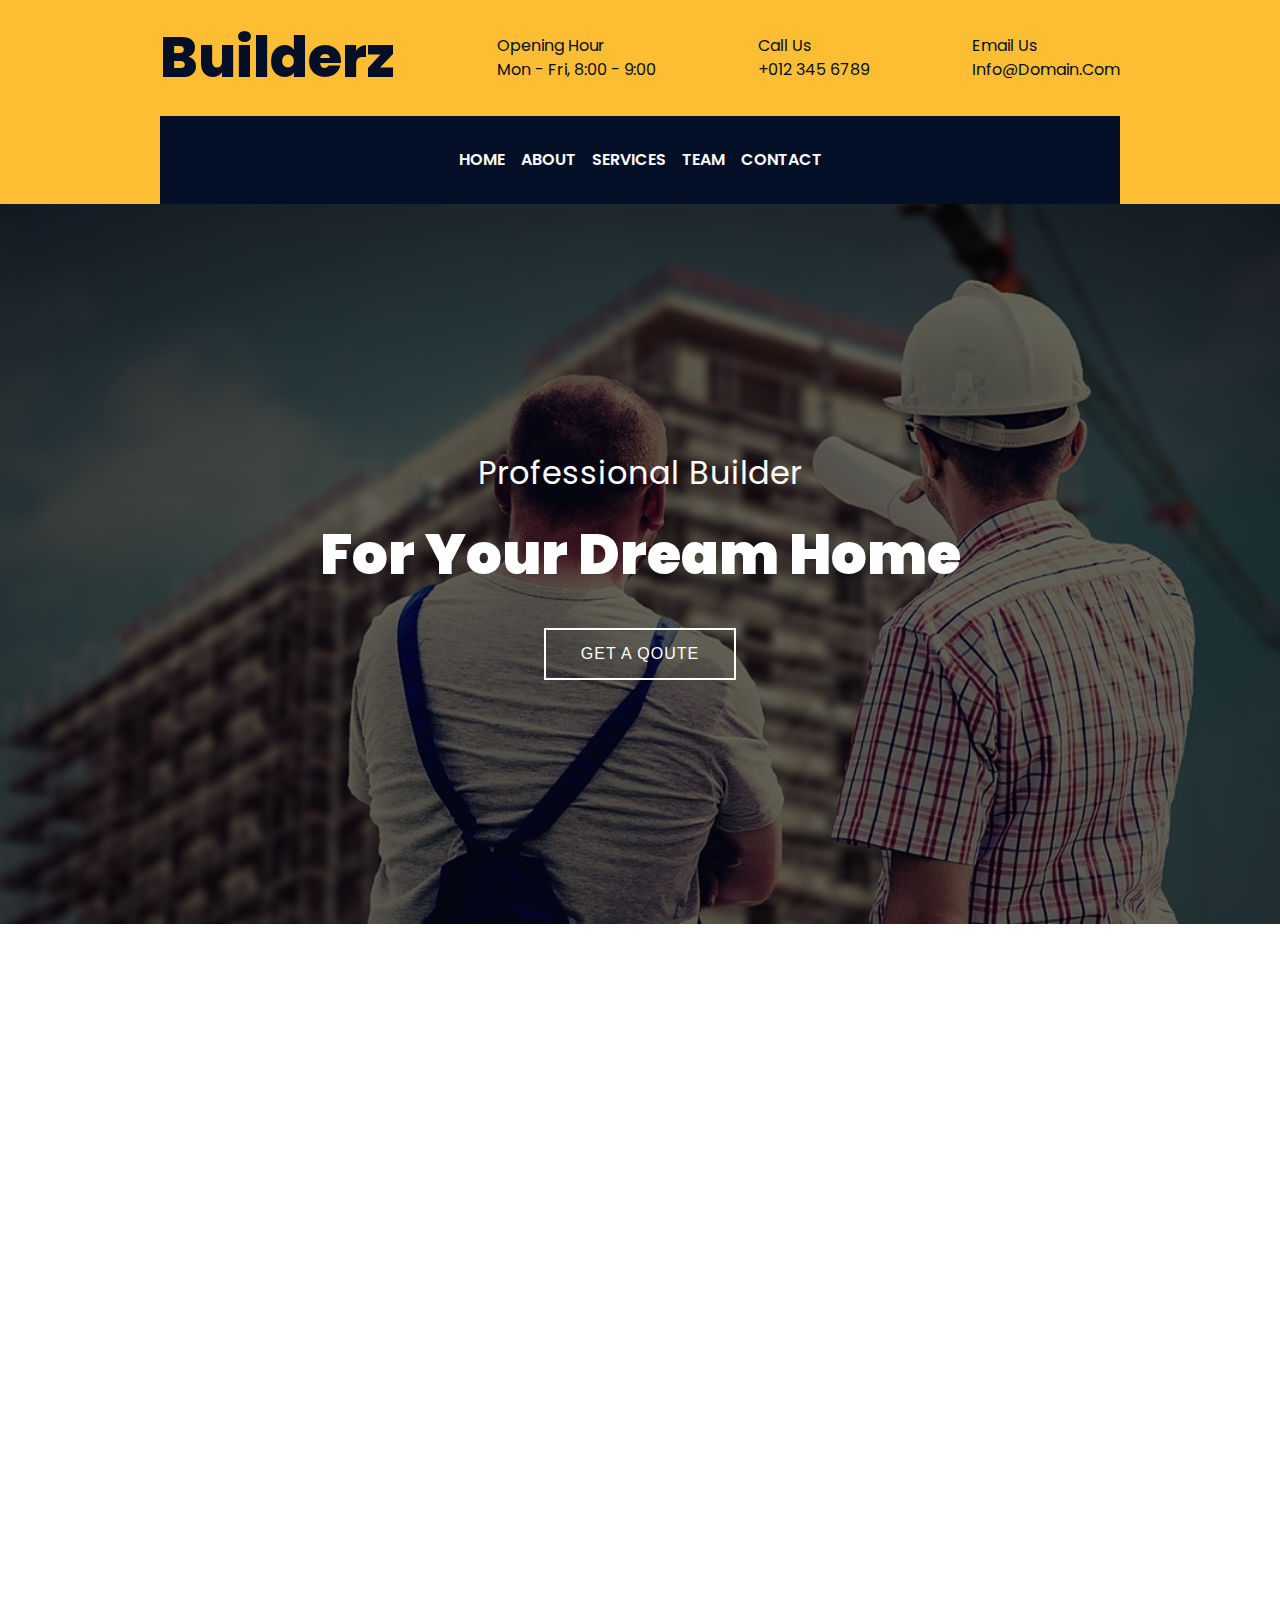
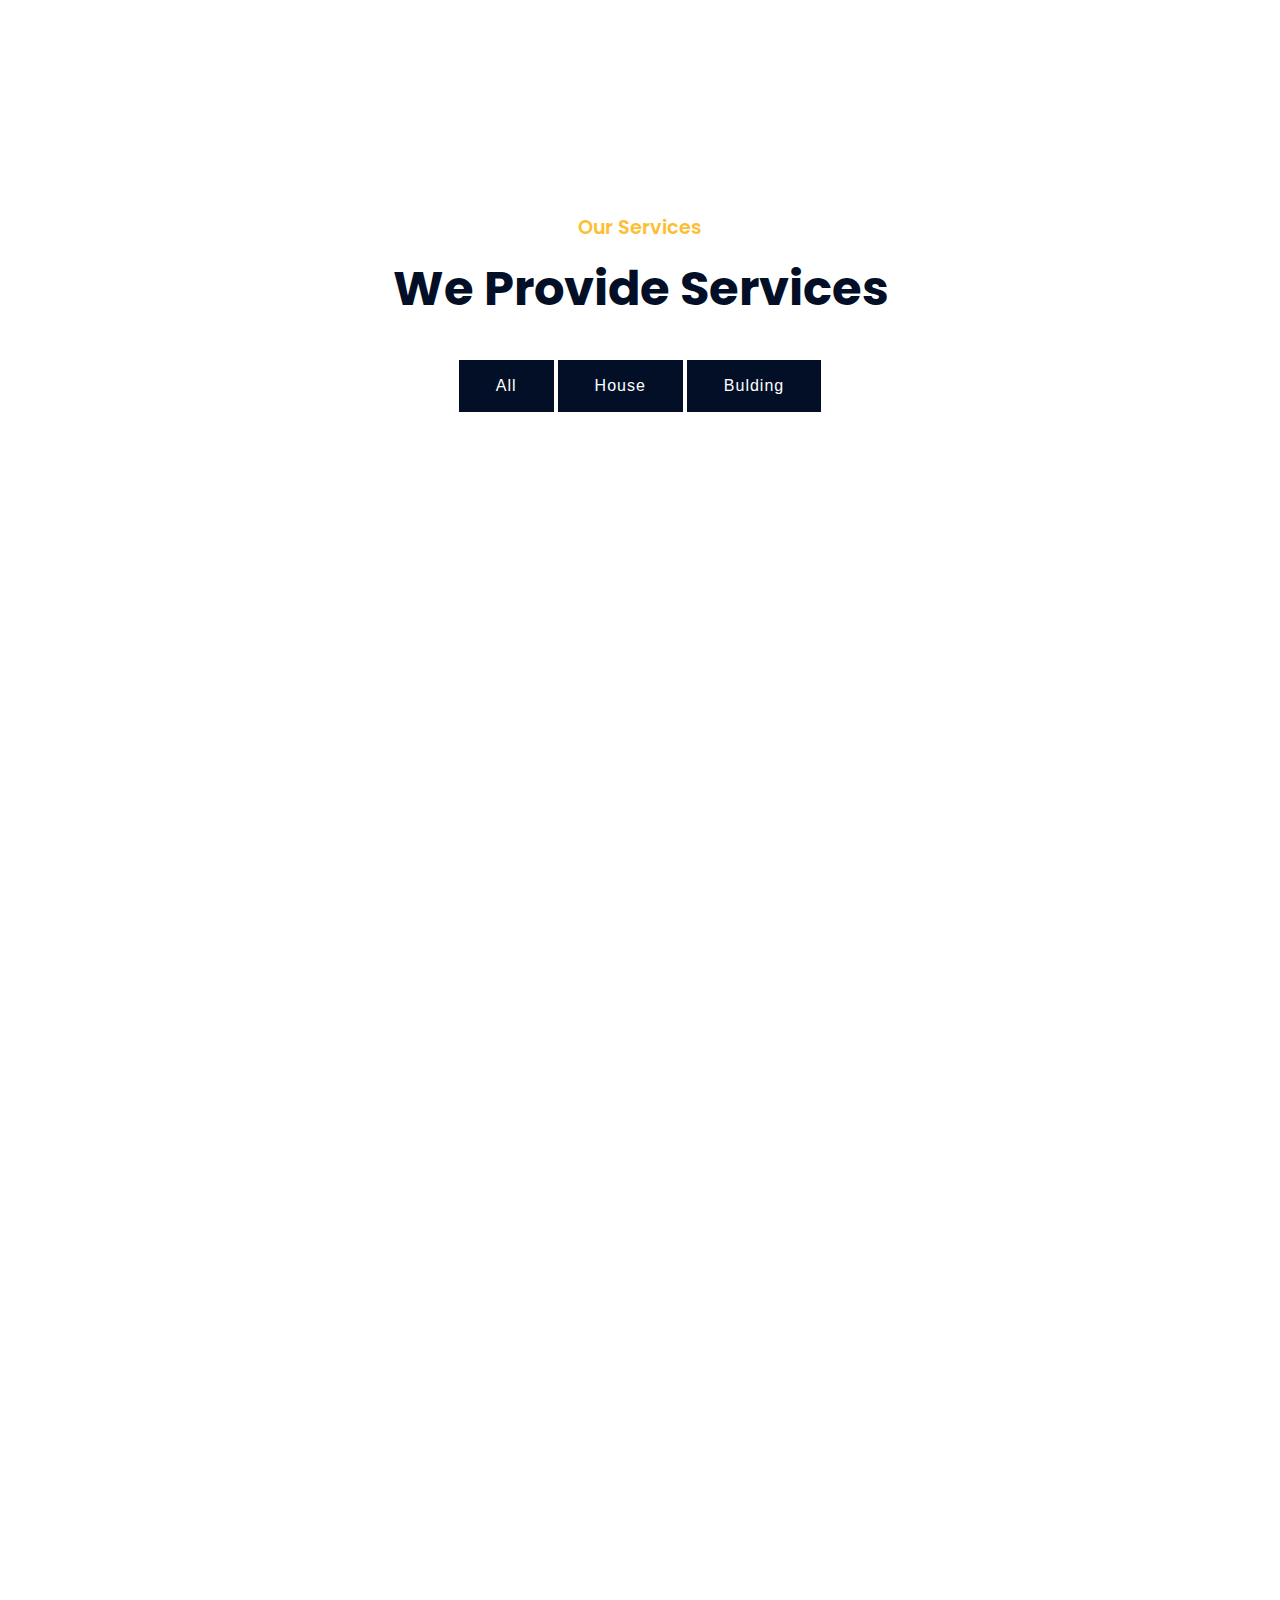
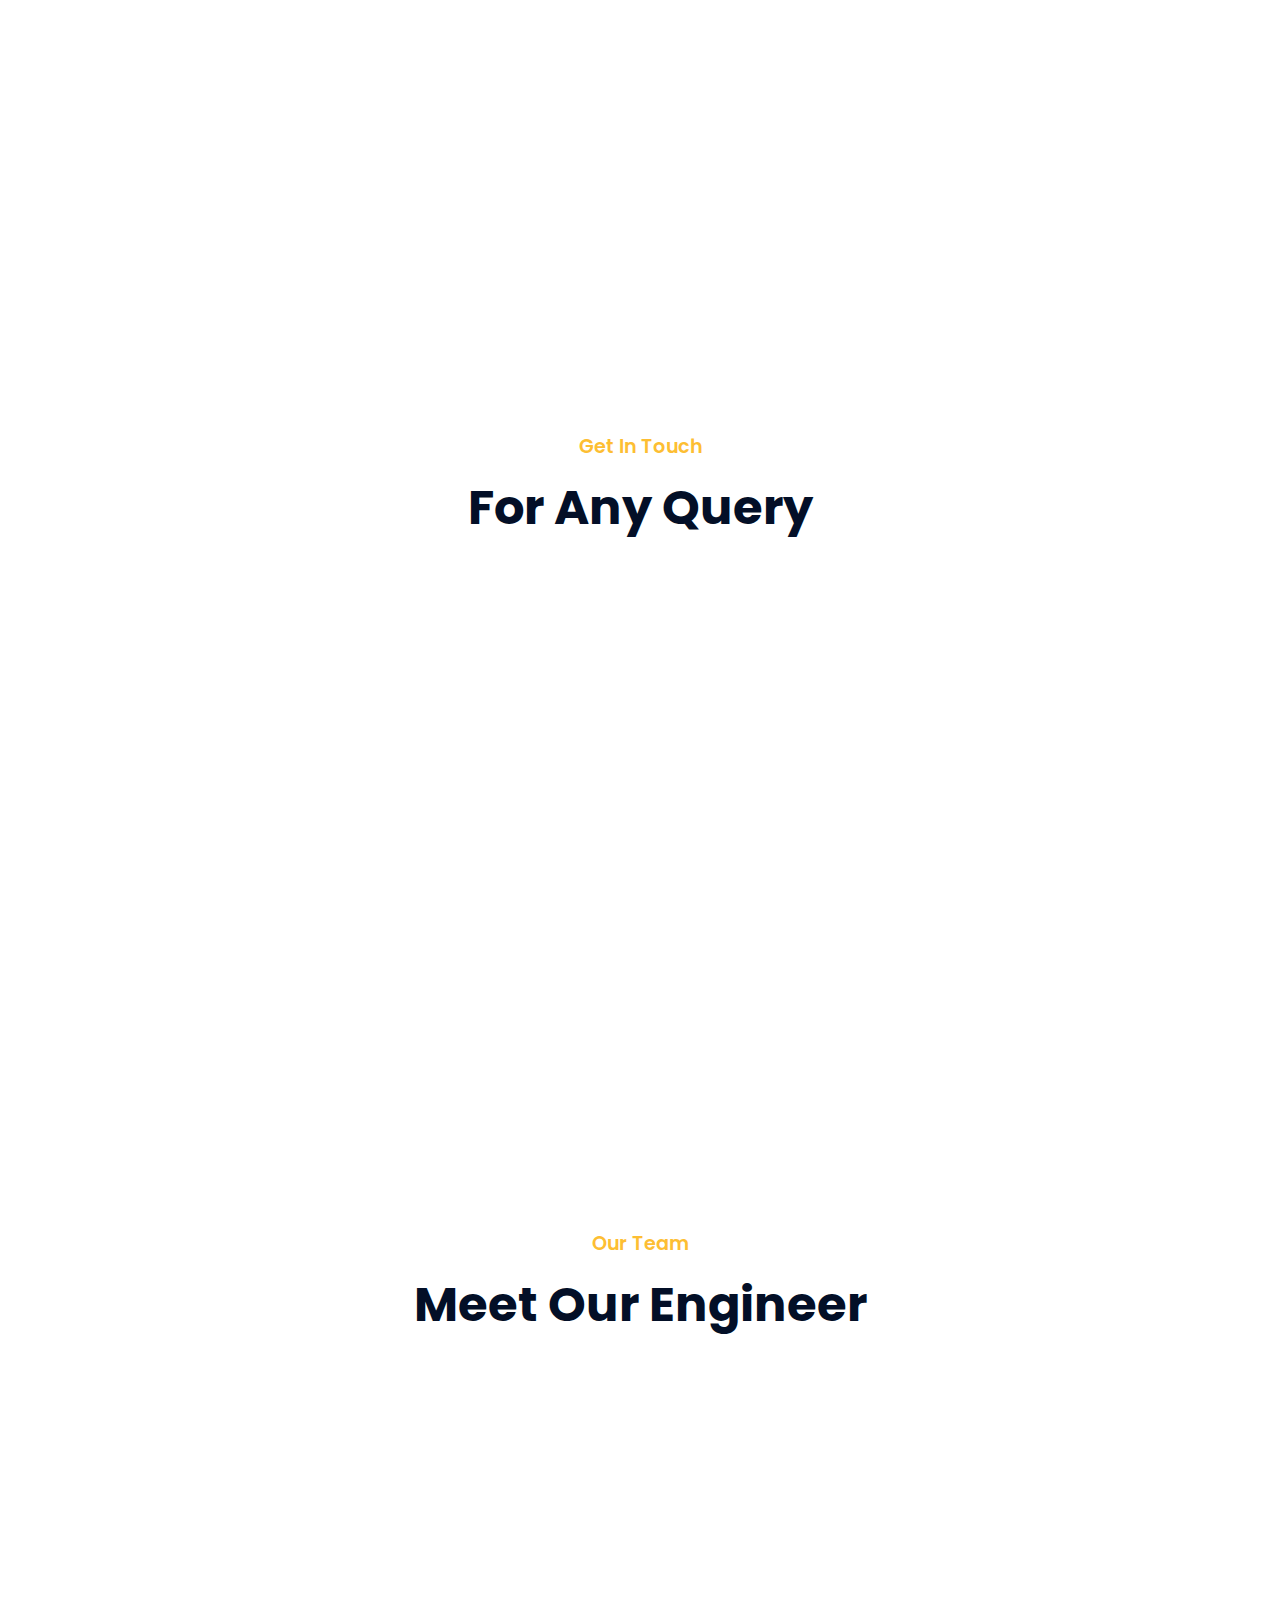
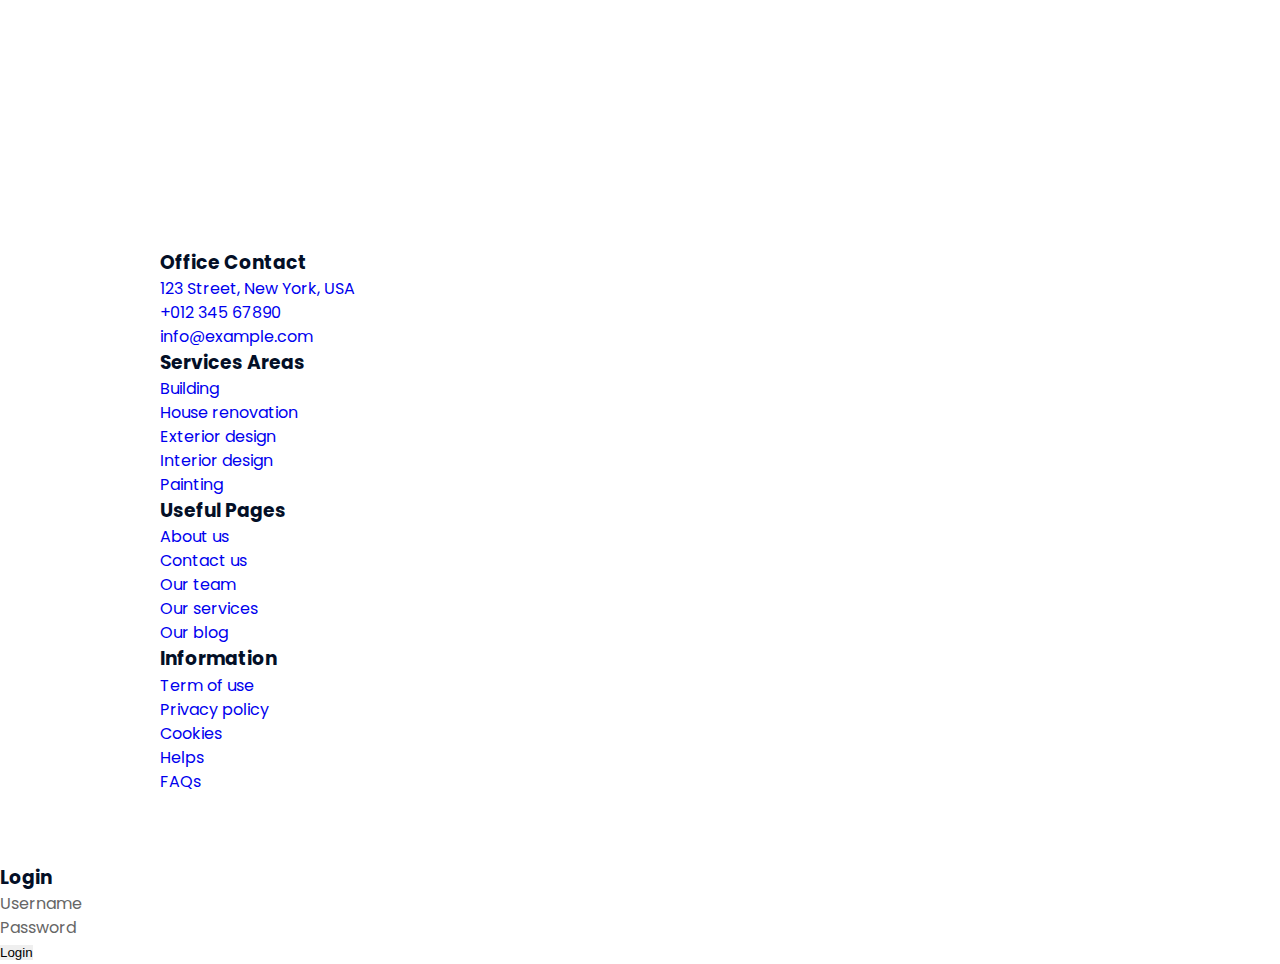
==== commit 021f47d2: "Change HTML structure and CSS styles for Contact section" ====
--- a/Builderz template/index.html
+++ b/Builderz template/index.html
@@ -224,8 +224,6 @@
 
 
 
-
-
     <!-- Contact section -->
     <section class="section container contact" id="contact">
         <header class="contact__header">
@@ -233,28 +231,27 @@
             <div class="section__subtitle">For Any Query</div>
         </header>
         <div class="contact__content">
-            <div class="contact__content__item">
-                <div>
+            <form class="contact__item" action="" method="" name="">
+                <input type="text" class="contact__input" name="" placeholder="Your Name" required>
+                <input type="email" class="contact__input" name="" placeholder="Your Email" required>
+                <input type="text" class="contact__input" name="" placeholder="Subject" required>
+                <textarea name="" class="contact__input" placeholder="Message" required></textarea>
+                <input type="submit" value="Send Message">
+            </form>
+            <div class="contact__item contact__item--primary">
+                <div class="contact__info">
                     <h3>Location</h3>
-                    <p>123 Street, Jasenica, SER</p>
-                </div>
-                <div>
+                    <p>123 Street, Belgrade, Serbia</p>
+                </div>
+                <div class="contact__info">
                     <h3>Phone</h3>
                     <p>+012 345 67890</p>
                 </div>
-                <div>
+                <div class="contact__info">
                     <h3>Email</h3>
                     <p>info@example.com</p>
                 </div>
             </div>
-
-            <form class="contact__content__item" action="" method="" name="">
-                <input type="text" class="form-input" name="" placeholder="Your Name">
-                <input type="email" class="form-input" name="" placeholder="Your Email">
-                <input type="text" class="form-input" name="" placeholder="Subject">
-                <textarea name="" class="form-input" placeholder="Message"></textarea>
-                <button type="submit">Send Message</button>
-            </form>
         </div>
     </section>
     <!-- End Contact section -->
--- a/Builderz template/assets/css/style.css
+++ b/Builderz template/assets/css/style.css
@@ -519,100 +519,76 @@
   text-align: center; }
 .contact__content {
   display: flex;
-  justify-content: center;
-  align-items: flex-start;
+  justify-content: flex-start;
+  align-items: stretch;
   flex-direction: row;
   flex-wrap: wrap;
   gap: 0px;
   margin-top: 20px; }
-  .contact__content__item {
-    flex: 1;
-    height: 500px;
+  .contact__content .contact__item {
+    flex: 1 1 350px;
     transform: translateY(50%);
-    opacity: 0; }
-    .contact__content__item.animated {
+    opacity: 0;
+    background-color: #fdbe33;
+    padding: 30px; }
+    .contact__content .contact__item.animated {
       transform: translateY(0);
-      opacity: 1;
-      transition: 0.35s ease-in; }
+      opacity: 1; }
     @media (max-width: 576px) {
-      .contact__content__item {
-        height: 450px; } }
-    @media (max-width: 768px) {
-      .contact__content__item {
-        flex: 0 0 70%; } }
-    @media (max-width: 576px) {
-      .contact__content__item {
-        flex: 0 0 80%; } }
-    @media (max-width: 450px) {
-      .contact__content__item {
-        flex: 0 0 100%; } }
-    .contact__content__item:nth-child(1) {
-      background-color: #030f27;
-      padding: 30px; }
-      @media (max-width: 576px) {
-        .contact__content__item:nth-child(1) {
-          padding: 20px; } }
-      .contact__content__item:nth-child(1) div {
+      .contact__content .contact__item {
+        padding: 15px; } }
+    .contact__content .contact__item .contact__input {
+      width: 100%;
+      border: 2px solid #fff;
+      background: transparent;
+      padding: 15px;
+      margin-bottom: 15px;
+      color: #fff; }
+      .contact__content .contact__item .contact__input::placeholder {
+        color: #fff; }
+    .contact__content .contact__item textarea {
+      height: 185px; }
+      @media (max-width: 576px) {
+        .contact__content .contact__item textarea {
+          height: 150px; } }
+    .contact__content .contact__item input[type="submit"] {
+      margin-top: 15px;
+      padding: 15px 35px;
+      font-size: 1rem;
+      font-weight: 500;
+      letter-spacing: 1px;
+      border: 2px solid #030f27;
+      background: #030f27;
+      color: #fdbe33;
+      transition: 0.15s ease-in-out; }
+      .contact__content .contact__item input[type="submit"]:hover {
+        transition: 0.35s ease-in;
+        cursor: pointer;
+        background-color: #fff;
+        color: #030f27; }
+      @media (max-width: 576px) {
+        .contact__content .contact__item input[type="submit"] {
+          padding: 10px 25px;
+          font-size: 0.9rem; } }
+    .contact__content .contact__item--primary {
+      background-color: #030f27; }
+      .contact__content .contact__item--primary .contact__info {
         border: 2px solid #fdbe33;
         padding: 30px; }
+        .contact__content .contact__item--primary .contact__info:not(:last-child) {
+          margin-bottom: 25px; }
         @media (max-width: 576px) {
-          .contact__content__item:nth-child(1) div {
-            padding: 20px; } }
-        .contact__content__item:nth-child(1) div:not(:last-child) {
-          margin-bottom: 25px; }
-        .contact__content__item:nth-child(1) div h3 {
-          color: #fdbe33;
-          font-size: 1.3rem; }
-        .contact__content__item:nth-child(1) div p {
+          .contact__content .contact__item--primary .contact__info {
+            padding: 15px; } }
+        .contact__content .contact__item--primary .contact__info h3 {
+          color: #fdbe33; }
+          @media (max-width: 450px) {
+            .contact__content .contact__item--primary .contact__info h3 {
+              font-size: 1.1rem; } }
+        .contact__content .contact__item--primary .contact__info p {
           color: #fff;
           margin-top: 10px;
-          font-size: 1.1rem;
           font-weight: 500; }
-          @media (max-width: 576px) {
-            .contact__content__item:nth-child(1) div p {
-              font-size: 0.9rem; } }
-    .contact__content__item:nth-child(2) {
-      background-color: #fdbe33;
-      padding: 30px; }
-      @media (max-width: 576px) {
-        .contact__content__item:nth-child(2) {
-          padding: 20px; } }
-      .contact__content__item:nth-child(2) .form-input {
-        width: 100%;
-        border: 2px solid #fff;
-        background: transparent;
-        padding: 10px 15px;
-        margin-bottom: 15px; }
-        .contact__content__item:nth-child(2) .form-input::placeholder {
-          color: #fff;
-          font-size: 1.2rem; }
-          @media (max-width: 576px) {
-            .contact__content__item:nth-child(2) .form-input::placeholder {
-              font-size: 1rem; } }
-      .contact__content__item:nth-child(2) textarea {
-        height: 185px; }
-        @media (max-width: 576px) {
-          .contact__content__item:nth-child(2) textarea {
-            height: 150px; } }
-      .contact__content__item:nth-child(2) button[type="submit"] {
-        margin-top: 15px;
-        padding: 15px 35px;
-        font-size: 1rem;
-        font-weight: 500;
-        letter-spacing: 1px;
-        border: 2px solid #030f27;
-        background: #030f27;
-        color: #fdbe33;
-        transition: 0.15s ease-in-out; }
-        .contact__content__item:nth-child(2) button[type="submit"]:hover {
-          transition: 0.35s ease-in;
-          cursor: pointer;
-          background-color: #fff;
-          color: #030f27; }
-        @media (max-width: 576px) {
-          .contact__content__item:nth-child(2) button[type="submit"] {
-            padding: 10px 25px;
-            font-size: 0.9rem; } }
 
 .team__header {
   text-align: center; }
